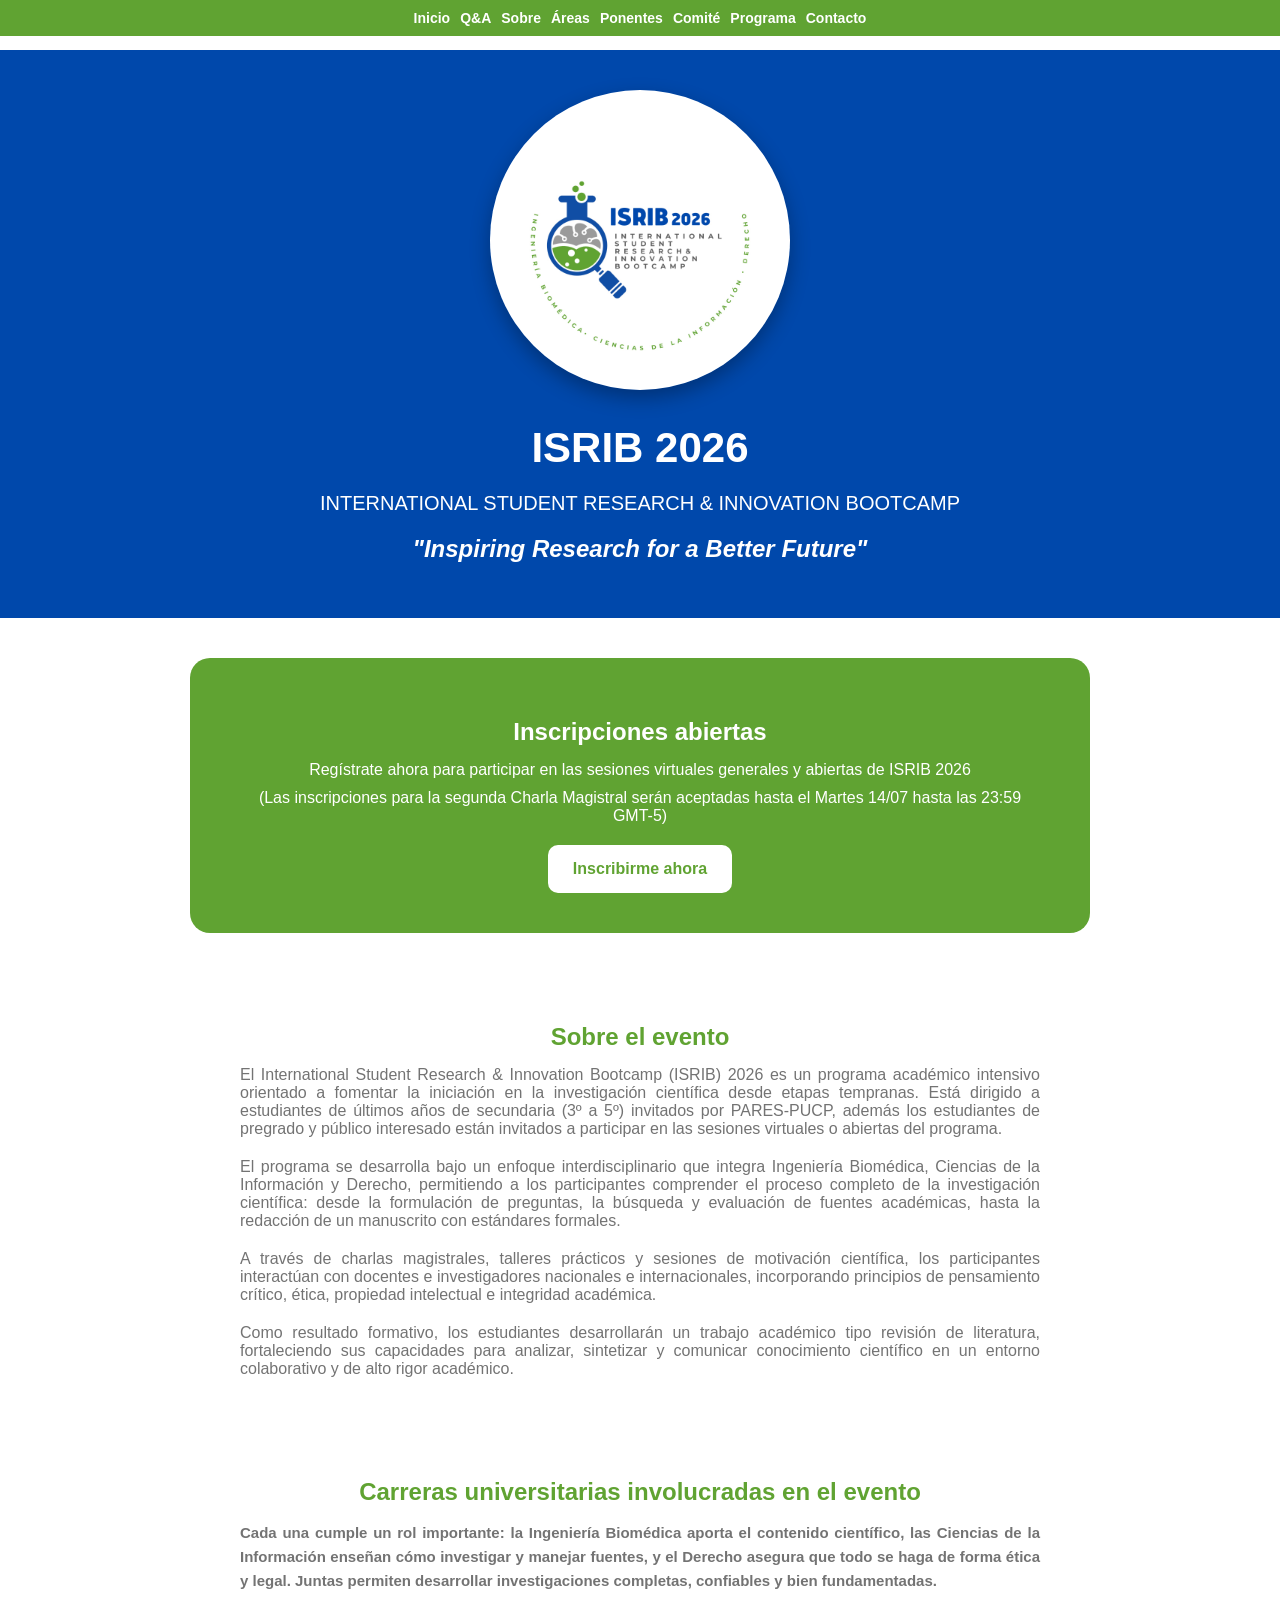
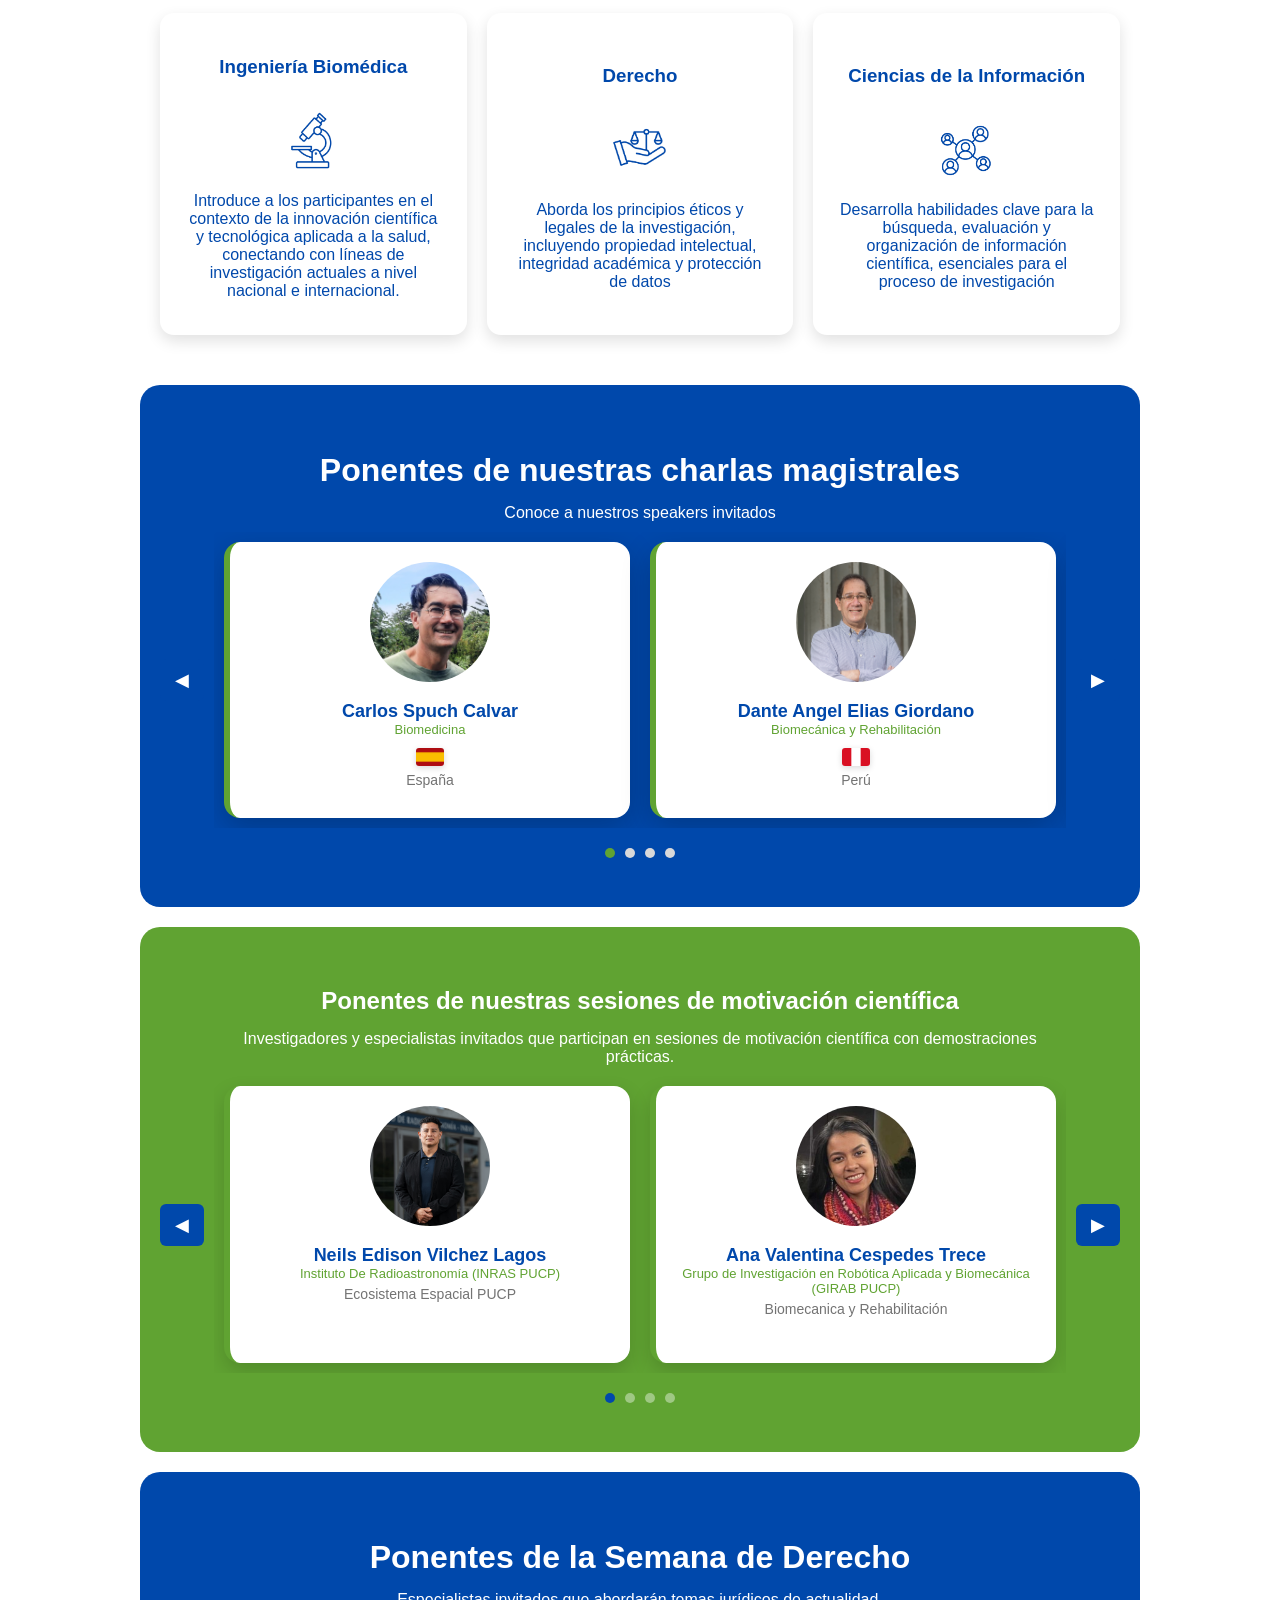
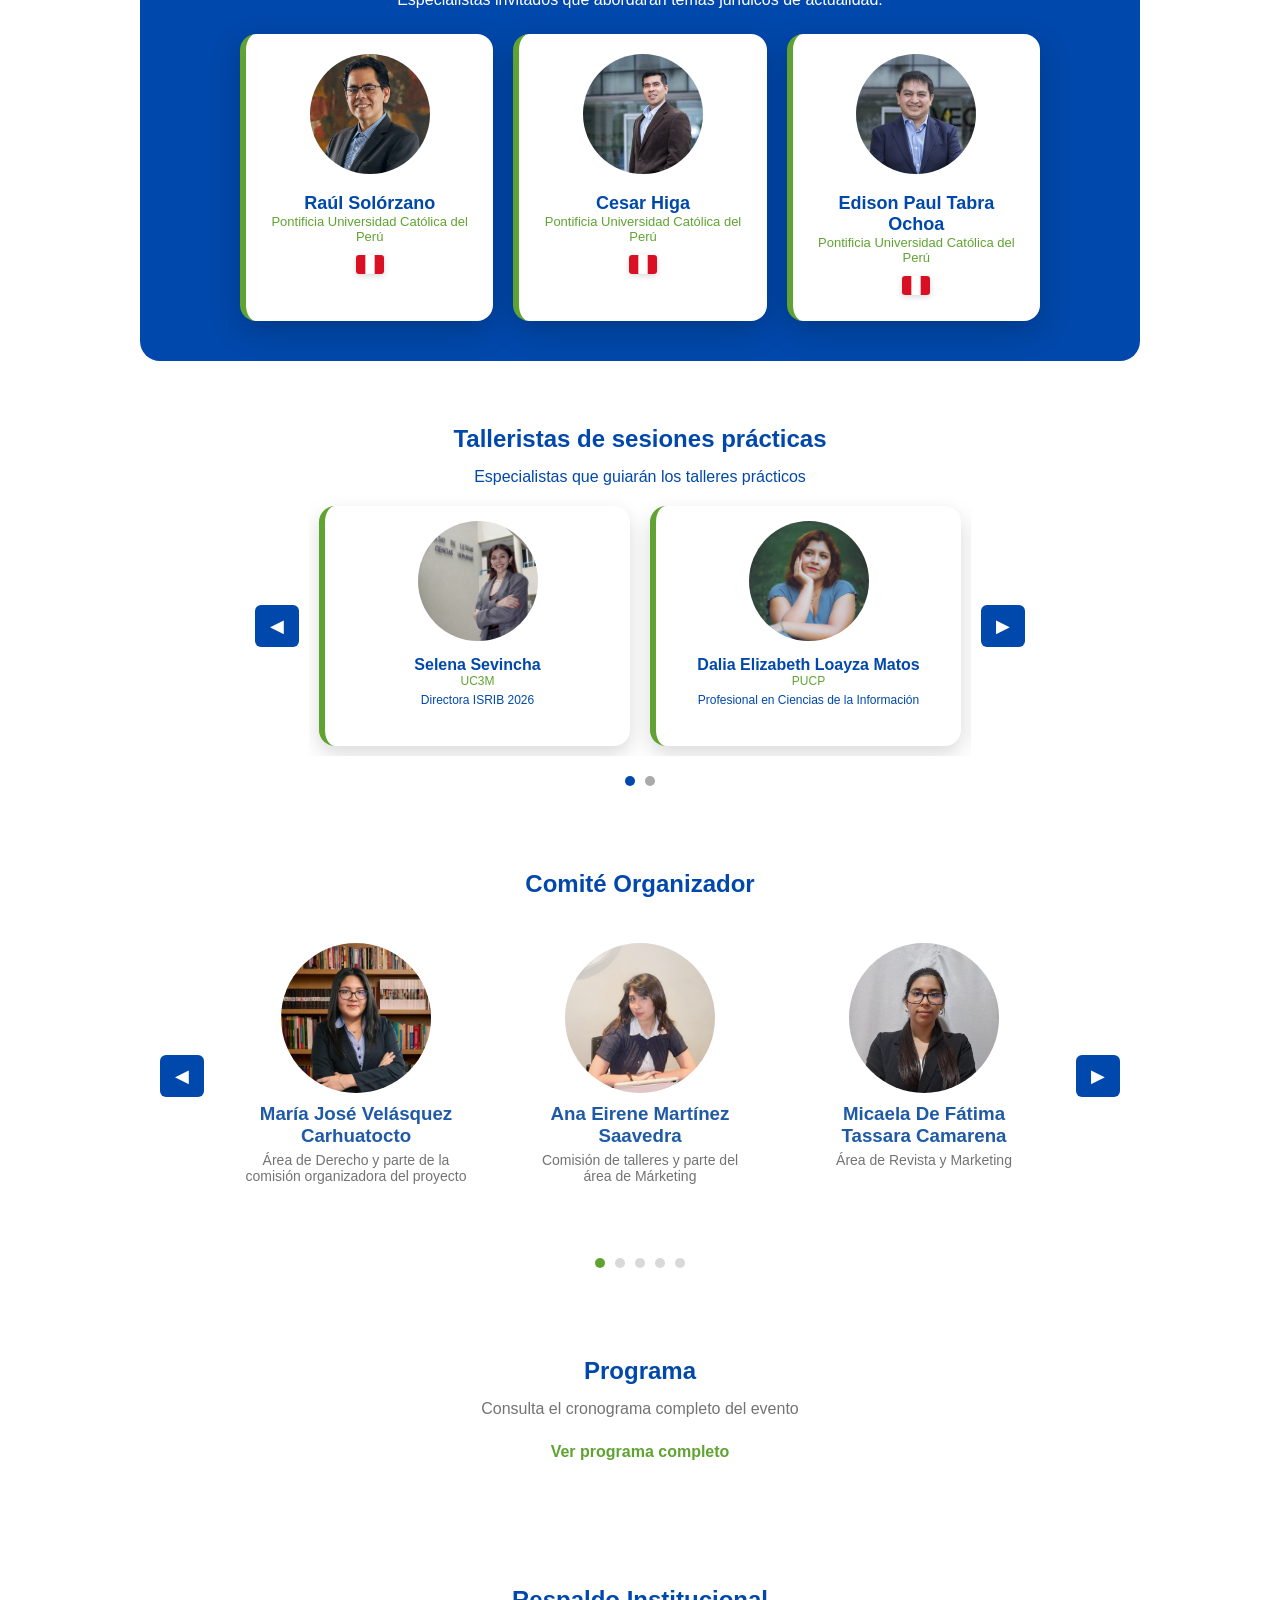
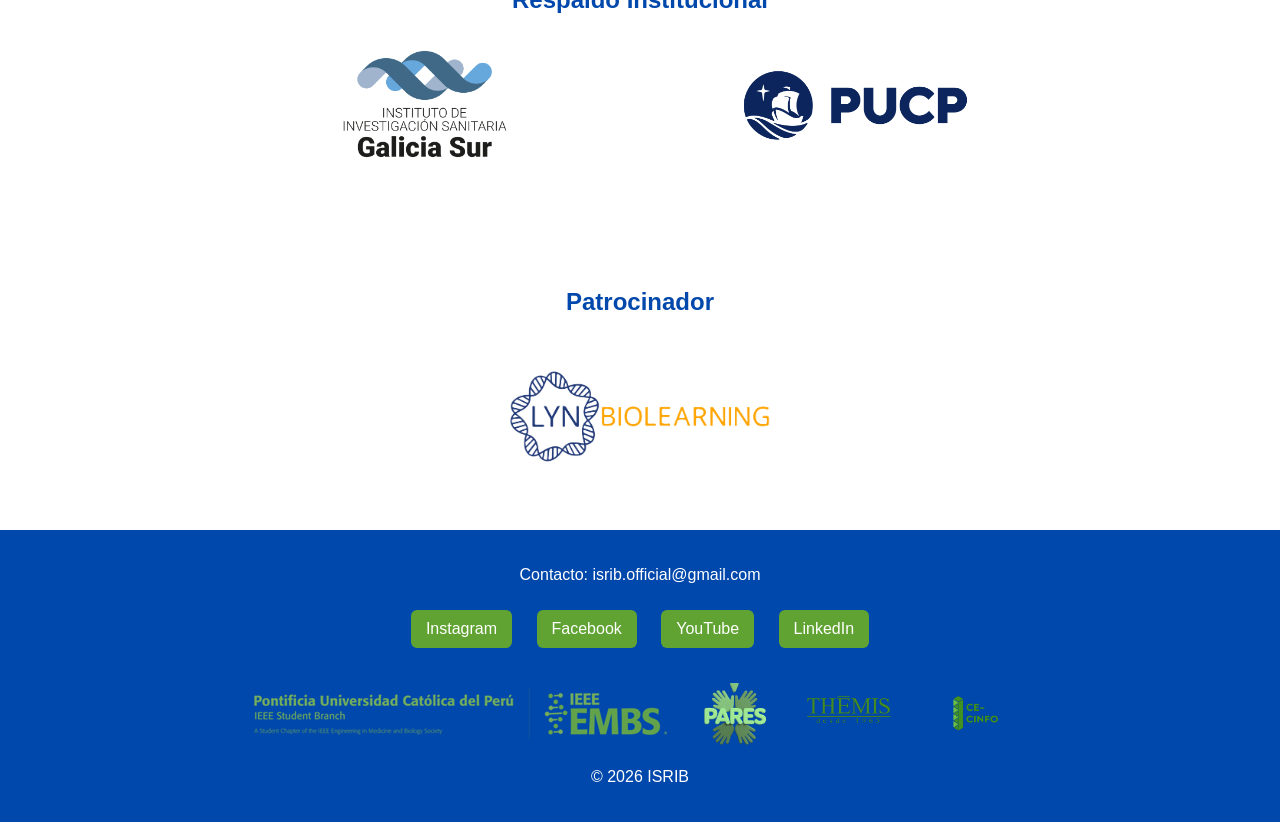
==== index.html @ f6bf50e4 "Update index.html" ====
<!DOCTYPE html>
<html lang="es">

  
<head>
<meta charset="UTF-8">
<meta name="viewport" content="width=device-width, initial-scale=1.0">

<title>ISRIB 2026</title>

<style>
:root{
  --azul: #0048ab; 
  --verde: #60a332; 
  --gris-oscuro: #737373; 
  --gris-claro: #d9d9d9; 
} 

/* ===== SCROLL SUAVE ===== */
html{
scroll-behavior:smooth;
}
  
*{
  box-sizing: border-box;
}
  
/* ===== BODY ===== */
body{ 
  font-family: Montserrat, sans-serif; 
  margin:0; 
  background:white; 
  color:var(--gris-oscuro);
  padding-top:50px; /* espacio para menú fijo */
}
  
/* ===== NAVBAR ===== */ 
.navbar{
  position:fixed;
  top:0;
  width:100%;
  background:var(--verde);
  padding:10px; display:flex;
  justify-content:center;
  flex-wrap:wrap; /* 🔥 CLAVE */
  gap:10px; z-index:1000; } 
  
.navbar a{
  color:white;
  text-decoration:none;
  font-weight:bold;
  font-size:14px; /* 🔥 más pequeño en móvil */ }

.navbar a:hover{
  text-decoration:underline;
}


/* ===== HEADER ===== */
header{
  background:var(--azul);
  color:white;
  text-align:center;
  padding:40px 20px;
}

.logo{
  width:300px;
  max-width:80%;
  border-radius:50%;
  object-fit:cover;       
  box-shadow:0 8px 20px rgba(0,0,0,0.3);
  margin-bottom:20px;
}

/* ===== LOGOS FOOTER ===== */

.logos-footer{
  display:flex;
  justify-content:center;
  align-items:center; /* 🔥 misma altura visual */
  gap:25px;
  flex-wrap:wrap;

  margin:20px auto;
}

.logos-footer a{
  display:flex;
  align-items:center;
  justify-content:center;

  height:70px; /* 🔥 altura igual para todos */
}

.logos-footer img{
  max-height:70px; /* 🔥 TODOS misma altura */
  width:auto;

  object-fit:contain;

  transition:0.3s ease;
}

.logos-footer img:hover{
  transform:scale(1.08);
  filter:brightness(1.05);
}

header h1{
  font-size:42px;
  margin:10px 0;
}

header p{
  font-size:20px;
}

header h2{
  color: white;
  font-style: italic;
}

/* ===== SECCIONES ===== */
section{
  max-width:1000px;
  margin:auto;
  padding:30px 20px;
  scroll-margin-top: 80px;
}

section p{
  max-width: 800px;
  margin: 0 auto 10px auto;
}

h2{
  text-align:center;
  color:var(--azul);
  margin-bottom:15px;
}
  
#sobre p{
  margin-bottom: 20px;
  text-align: justify;
}

#areas p,
#ponentes p,
#conversatorio p,
#talleristas p,
#inscripcion p{
  text-align: center;
}
  
#sobre h2,
#areas h2{
  color: var(--verde);
}

img{
  max-width: 100%;
  height: auto;
}

/* ===== CARDS ===== */
.card{
  flex:1;
  background:white;
  padding:25px;
  border-radius:14px;
  box-shadow:0 6px 15px rgba(0,0,0,0.12);
  display: flex;
  flex-direction: column;
  justify-content: center;
  align-items: center;
  text-align: center;
  transition:0.3s ease;
}

.card:hover{
  transform:translateY(-5px);
}

.icono-carrera{
  width:70px;
  height:70px;

  object-fit:contain;

  margin:10px 0 15px;

  transition:0.3s ease;
}

.card:hover .icono-carrera{
  transform:scale(1.08);
}
  
#areas .card h3{
  color: var(--azul);
}

#areas .card p{
  color: var(--azul);
}

/* =============== MIEMBROS ============================= */
.miembro{
  background:white;

  border-radius:18px;
  padding:20px;

  text-align:center;

  transition: all 0.3s ease;

  position:relative;
  overflow:hidden;

  min-width:0;
  height:100%;

  display:flex;
  flex-direction:column;
  align-items:center;
}

.miembro:hover{
  transform: translateY(-10px);
}

.miembro img{
  width:150px;
  height:150px;
  border-radius:50%; /* 🔥 CLAVE */
  object-fit:cover;  /* 🔥 evita deformación */
}

.miembro h3{
  margin:10px 0 5px;
  color:#1F5AA6;
  text-align:center
}

.miembro span{
  font-size:14px;
  color:var(--gris-oscuro);
  display:block;
  margin-bottom:10px;
}

.miembro:hover img,
.miembro:hover h3,
.miembro:hover span{
  opacity: 0;
}
  
/* ============== Mensaje ========================= */    
.mensaje{
  position: absolute; 
  top: 0; 
  left: 0; 
  width: 100%; 
  height: 100%; 
  background: var(--azul); 
  color: white; 
  font-size: 13.5px; 
  opacity: 0; 
  transition: all 0.4s ease; 
  border-radius: 17px; 
  overflow-y: auto; 
  line-height: 1.6; 
  text-align: left;

  /* 🔥 FIX REAL */
  overflow-wrap: break-word;
  word-break: normal;

  white-space: normal; 
  max-height: 100%; 
  scrollbar-width: thin;

  padding: 18px 18px 35px;

  box-sizing: border-box;
}

/* aparece al pasar el mouse */
.miembro:hover .mensaje{
  opacity: 1;
}

/* ===== TABLA ===== */
table{
  width:100%;
  border-collapse:collapse;
  margin-top:20px;
}

table, th, td{
  border:1px solid #ddd;
}

th{
  background:#1F5AA6;
  color:white;
  padding:10px;
}

td{
  padding:10px;
  text-align:center;
}

/* ===== FOOTER ===== */
footer{
  width: 100%;
  margin: 0;
  padding: 20px 20px;

  background: var(--azul);
  color: white;
  text-align: center;

  box-sizing: border-box;
}

.social a{
  display:inline-block;
  margin:10px;
  padding:10px 15px;
  background:var(--verde);
  color:white;
  border-radius:6px;
  text-decoration:none;
}

.social a:hover{
  background:var(--verde);
}
  
/* ===== CARRUSEL PRO ===== */
.carousel{
  display:flex;
  align-items:center;
  justify-content:center;
  gap:10px;
  max-width: 100%;
  overflow: hidden;
}

.carousel button{
  background:var(--azul);
  color:white;
  border:none;
  padding:10px 15px;
  cursor:pointer;
  font-size:18px;
  border-radius:6px;
  flex-shrink: 0;
}

.carousel-wrapper{
  overflow:hidden;
  width:100%; /*  MÁS GRANDE */
  max-width:1100px;
}

.carousel-track{
  display:flex;
  transition:transform 0.5s ease-in-out;
}
  
/* carrusel general */
.carousel-track .grupo{
  display: grid;
  min-width: 100%;
  width: 100%;
  flex-shrink: 0;
  box-sizing: border-box;
  padding: 10px; 
}
  
/* ===== INDICADORES ===== */
.indicadores{
  text-align:center;
  margin-top:15px;
}

.dot{
  display:inline-block;
  width:10px;
  height:10px;
  margin:5px;
  background:var(--gris-claro);
  border-radius:50%;
  cursor:pointer;
}

.dot.active{
  background:var(--verde);
}
/* ===== PONENTES PRO ===== */

.ponente{
  display:flex;
  flex-direction:column;
  gap:15px;

  width:100%;
  height:100%;

  align-items:center;

  background:white;
  padding:20px;

  border-radius:16px;
  border-left:6px solid var(--verde);

  box-shadow:0 8px 20px rgba(0,0,0,0.15);

  transition:0.3s ease;
}

.nombre-toggle{
  cursor:pointer;
}
  
.ponente .info h3{
  margin:0;

  color:var(--azul);

  font-size:18px;
  text-align:center;
}

.ponente .uni{
  color: var(--verde); /* universidad */
  text-align:  center;
}
 
#ponentes{
  background: var(--azul);
  border-radius:20px;
  margin-top:20px;
  padding:40px 20px; /* 👈 agrega esto */
}

#ponentes h2{
color:white;
font-size:32px;
}

#ponentes .ponente{
border-left:6px solid var(--verde);
box-shadow:0 10px 30px rgba(0,0,0,0.2);
}
  
/* ===== DESCRIPCIÓN OCULTA PONENTES ===== */

.ponente{
  position:relative;
  overflow:visible;
}

.ponente .descripcion-hover{
  position:absolute;
  inset:0;

  background:var(--azul);
  color:white;

  padding:30px 20px;

  opacity:0;
  transition:0.3s ease;

  overflow-y:auto;

  border-radius:16px;

  text-align:justify;
  line-height:1.6;
  font-size:13px;

  pointer-events:none;
  z-index:2;

  display:flex;
  align-items:flex-start;
  justify-content:flex-start;
  flex-direction:column;
}

.ponente.activo .descripcion-hover{
  opacity:1;
  pointer-events:auto;
}

.ponente.activo .foto-link,
.ponente.activo .info > span,
.ponente.activo .info > .tema{
  opacity:0;
  transition:0.3s ease;
}

.ponente.activo .nombre-toggle{
  color:transparent;
}

.foto-ponente{
  width:120px;
  height:120px;
  border-radius:50%;
  object-fit:cover;
  flex-shrink:0;
  cursor:pointer;
}  

.foto-link{
  position:relative;
  z-index:5;
  display:inline-block;
}

/* ===== EFECTO HOVER IMÁGENES ===== */

.foto-ponente,
.miembro img{
  transition: all 0.3s ease;
}

.foto-ponente:hover,
.miembro img:hover{
  transform: scale(1.06);
  filter: brightness(1.08);
  cursor: pointer;
}

/* ===== SUBRAYADO EN NOMBRES ===== */

.nombre-toggle{
  cursor:pointer;
  transition:0.3s ease;
}

.nombre-toggle:hover{
  text-decoration: underline;
}
  
.descripcion{
  font-size:13px;
  color:var(--gris-oscuro);
  margin-top:8px;
  line-height:1.4;
  text-align:center;
}

.uni{
  font-size:13px;
  color:var(--verde);
  display:block;
  margin-bottom:5px;
}

.tema{
  color:var(--gris-oscuro);
  text-align:center;
  font-size:14px;
  margin-top:6px auto;
}

.bandera-pais{
  width: 28px;
  height: auto;
  margin: 6px auto;
  display: block;

  border-radius: 3px;

  box-shadow: 0 2px 6px rgba(0,0,0,0.15);

  transition: 0.3s ease;
}

.bandera-pais:hover{
  transform: scale(1.08);
}
  
.info{
  display:flex;
  flex-direction:column;
  flex-grow:1; /* 🔥 clave */
}

.cards {
  display: flex;
  gap: 20px;
  align-items: stretch; /* 🔥 AGREGA ESTO */
}

.ponente .info{
  min-width:0;
  overflow:hidden;
}

.grupo.miembros {
  display: grid;
  grid-template-columns: repeat(3, 1fr);
  gap: 20px;
}

.grupo.ponentes {
  display: grid;
  grid-template-columns: repeat(2, 1fr);
  gap: 20px;
  align-items: stretch;
}
  
.contenedor-boton{
  display: flex;
  justify-content: center;
  margin-top: 20px;
}
  
#inscripcion{
  background: var(--verde);
  color: white;
  padding: 40px 20px;
  border-radius: 20px;
  margin: 40px auto;
  max-width: 900px;
}

#inscripcion h2{
  color: white;
}
.btn-inscripcion{
  background: white;
  color: var(--verde);
  padding: 15px 25px;
  font-size: 16px;
  font-weight: bold;
  border: none;
  border-radius: 10px;
  cursor: pointer;
  transition: all 0.3s ease;
}

.btn-inscripcion:hover{
  background: var(--azul);
  color: white;
  transform: scale(1.05);
}

.btn-inscripcion{
  animation: pulse 2s infinite;
}

html, body{
  overflow-x: hidden;
}
/* ===== NUEVAS SECCIONES ===== */
/* ===== COLORES CORRECTOS ===== */

/* 🟢 Conversatorio */
#conversatorio{
  background: var(--verde);
  border-radius:20px;
  margin-top:20px;
  padding:40px 20px;
}

#conversatorio h2{
  color:white;
}

#conversatorio .dot{
  background: rgba(255,255,255,0.4);
}

#conversatorio .dot.active{
  background: #0048ab; /* azul para contraste */
}

/* ⚪ Talleristas */
#talleristas{
  background: white;
  border-radius:20px;
  margin-top:20px;
  padding:25px 15px; /* 👈 más pequeño */
  max-width: 800px; /* 👈 MÁS ANGOSTO */
}

#talleristas .card.ponente{
  padding:15px;              /* menos espacio interno */
}

#talleristas .foto-ponente{
  width:120px;
  height:120px;              /* imagen más pequeña */
}

#talleristas .info h3{
  font-size:16px;            /* nombre más pequeño */
}

#talleristas .uni{
  font-size:12px;
}

#talleristas .tema{
  font-size:12px;
}

#talleristas .descripcion{
  font-size:12px;
}

  
#talleristas h2{
  color: var(--azul);
}

#talleristas p{
  color: var(--azul);
  text-align: center;
}

#talleristas .dot{
  background: #aaa;
}

#talleristas .dot.active{
  background: var(--azul);
}  

/* ===== SEMANA DE DERECHO ===== */

#derecho{
  background: var(--azul);
  border-radius:20px;
  margin-top:20px;
  padding:40px 20px;
}

#derecho h2{
  color:white;
  font-size:32px; /* mismo tamaño que charlas magistrales */
}

#derecho p{
  color:var(--azul);
  text-align:center;
}

#derecho .ponente{
  border-left:6px solid var(--verde);
  box-shadow:0 10px 30px rgba(0,0,0,0.2);
  max-width:350px;
  width:100%;
  margin:auto;
}

.derecho-grid{
  display:grid;
  grid-template-columns:repeat(3,1fr);
  gap:20px;
  margin-top:25px;
  align-items:stretch;
  max-width:800px;
  margin:25px auto 0 auto;
}
  
@media (max-width: 500px){

  #derecho{
    padding-left: 50px;
    padding-right: 50px;
  }
}
@media(max-width:900px){
  .derecho-grid{
    grid-template-columns:1fr;
  }

    #derecho{
    padding-left: 50px;
    padding-right: 50px;
  }
}

/* ===== UTILIDADES ===== */

.text-center{
  text-align:center;
}

.text-justify{
  text-align:justify;
}

.text-white{
  color:white;
}

.texto-areas{
  text-align:justify;
  font-size:15px;
  line-height:1.6;
  color:var(--gris-oscuro);

  max-width:800px;
  margin:0 auto 20px auto;
}
  
/* ===== RESPALDO INSTITUCIONAL ===== */
#respaldo{
    background:white;
    border-radius:20px;
    padding:40px 20px;
    margin-top:20px;
    text-align:center;
}

.respaldo-grid{
    display:flex;
    justify-content:center;
    align-items:flex-start;
    gap:80px;
    flex-wrap:wrap;
    margin-top:30px;
}

.respaldo-item{
    width:350px;
}

.respaldo-item img{
    max-width:250px;
    max-height:120px;
    width:auto;
    height:auto;
    transition:.3s;
}

.respaldo-item img:hover{
    transform:scale(1.05);
}

.respaldo-item h3{
    color:var(--azul);
    font-size:1rem;
    margin-top:15px;
    line-height:1.4;
}

/* ===== PATROCINADOR ===== */
#patrocinador{
    background:white;
    border-radius:20px;
    padding:40px 20px;
    margin-top:20px;
    text-align:center;
}

.patrocinador-item{
    max-width:500px;
    margin:30px auto 0 auto;
}

.patrocinador-item img{
    max-width:350px;
    max-height:140px;
    width:auto;
    height:auto;
    transition:.3s;
}

.patrocinador-item img:hover{
    transform:scale(1.05);
}

.patrocinador-item h3{
    color:var(--azul);
    margin-top:15px;
}

/* MÓVIL */

@media(max-width:900px){

  .respaldo-grid{
    grid-template-columns:1fr;
  }

}
    
/* TABLET */
@media (max-width: 900px){

  .grupo.miembros{
    grid-template-columns: repeat(2, 1fr);
  }

  .grupo.ponentes{
    grid-template-columns: 1fr;
    gap: 20px; /* 🔥 separación */
  }
}

  
/* CELULAR */
@media (max-width: 500px){

  .grupo.miembros{
    grid-template-columns: 1fr;
  }

  .grupo.ponentes{
    grid-template-columns: 1fr;
    gap: 25px; /* 🔥 más espacio */
  }

  .mensaje{
    font-size: 12px;
    padding: 12px;
  }

  .miembro{
    padding: 15px;
  }

  .cards{
    flex-direction: column;
  }

  .card{
    width: 100%;
  }

  .grupo.miembros{
    grid-template-columns: 1fr;
  }

  .grupo.ponentes{
    grid-template-columns: 1fr;
    gap: 25px;
  }

  .mensaje{
    font-size: 12px;
    padding: 12px;
  }

  .miembro{
    padding: 15px;
  }
   
}

@keyframes pulse{
  0%{ transform: scale(1); }
  50%{ transform: scale(1.05); }
  100%{ transform: scale(1); }
}
   
</style>

</head>

<body>

<!-- ===== MENÚ ===== -->
<nav class="navbar">
<a href="index.html#inicio">Inicio</a>
<a href="faq.html">Q&A</a>
<a href="index.html#sobre">Sobre</a>
<a href="index.html#areas">Áreas</a>
<a href="index.html#ponentes">Ponentes</a>
<a href="index.html#miembros">Comité</a>
<a href="programa.html">Programa</a>
<a href="index.html#contacto">Contacto</a>
</nav>


<!-- ===== HEADER ===== -->
<header id="inicio">
<img src="logo_isrib.jpeg" class="logo">

<h1>ISRIB 2026</h1>

<p>INTERNATIONAL STUDENT RESEARCH & INNOVATION BOOTCAMP</p>

<h2>"Inspiring Research for a Better Future"</h2>

</header>

<section id="inscripcion" style="text-align:center;">
  <h2>Inscripciones abiertas</h2>
  <p style="text-align:center;">Regístrate ahora para participar en las sesiones virtuales generales y abiertas de ISRIB 2026</p>
  <p style="text-align:center;">(Las inscripciones para la segunda Charla Magistral serán aceptadas hasta el Martes 14/07 hasta las 23:59 GMT-5)</p>
  <div class="contenedor-boton">
    <button class="btn-inscripcion" onclick="window.open('https://forms.gle/KsPbehx2RP3kyVgs6', '_blank')">
      Inscribirme ahora
    </button>
  </div>
</section>

<section id="sobre">
<h2>Sobre el evento</h2>
<p class="text-justify">
El International Student Research & Innovation Bootcamp (ISRIB) 2026 es un 
  programa académico intensivo orientado a fomentar la iniciación en la investigación científica 
  desde etapas tempranas. Está dirigido a estudiantes de últimos años de secundaria (3º a 5º) invitados por PARES-PUCP, además los estudiantes 
  de pregrado y público interesado están invitados a participar en las sesiones virtuales o abiertas del programa.
</p>
<p></p>
<p class="text-justify">
El programa se desarrolla bajo un enfoque interdisciplinario que integra 
  Ingeniería Biomédica, Ciencias de la Información y Derecho, permitiendo a 
  los participantes comprender el proceso completo de la investigación 
  científica: desde la formulación de preguntas, la búsqueda y evaluación 
  de fuentes académicas, hasta la redacción de un manuscrito con estándares 
  formales.
</p>
<p> </p>
<p class="text-justify">
A través de charlas magistrales, talleres prácticos y sesiones de motivación 
  científica, los participantes interactúan con docentes e investigadores 
  nacionales e internacionales, incorporando principios de pensamiento 
  crítico, ética, propiedad intelectual e integridad académica.
</p>
<p></p>
<p class="text-justify">
Como resultado formativo, los estudiantes desarrollarán un trabajo académico 
  tipo revisión de literatura, fortaleciendo sus capacidades para analizar, 
  sintetizar y comunicar conocimiento científico en un entorno colaborativo y
  de alto rigor académico.
</p>

</section>


<section id="areas">

<h2>Carreras universitarias involucradas en el evento</h2>
<h3 class="texto-areas">Cada una cumple un rol importante: la Ingeniería Biomédica aporta el contenido científico, las Ciencias de la Información enseñan 
cómo investigar y manejar fuentes, y el Derecho asegura que todo se haga de forma ética y legal. 
Juntas permiten desarrollar investigaciones completas, confiables y bien fundamentadas.</h3>
  
<div class="cards">

<div class="card">
<h3>Ingeniería Biomédica</h3>
<img src="IG ISRIB_20260525_123739_0000.png" class="icono-carrera">
<p>Introduce a los participantes en el contexto de la innovación científica y tecnológica 
  aplicada a la salud, conectando con líneas de investigación actuales a nivel nacional e 
  internacional.</p>
</div>

<div class="card">
<h3>Derecho</h3>
<img src="IG ISRIB_20260525_123739_0001.png" class="icono-carrera">
<p>Aborda los principios éticos y legales de la investigación, incluyendo propiedad 
  intelectual, integridad académica y protección de datos</p>
</div>

<div class="card">
<h3>Ciencias de la Información</h3>
<img src="IG ISRIB_20260525_123739_0002.png" class="icono-carrera">
<p>Desarrolla habilidades clave para la búsqueda, evaluación y organización de información 
  científica, esenciales para el proceso de investigación</p>
</div>

</div>
</section>

<!-- Ponentes charlas magistrales -->
<section id="ponentes">

<h2>Ponentes de nuestras charlas magistrales</h2>
<p class="text-center text-white">
Conoce a nuestros speakers invitados
</p>
<div class="carousel">

<button onclick="mover(-1, 'ponentes-track')">◀</button>

<div class="carousel-wrapper">

<div class="carousel-track" id="ponentes-track">

<!-- 🔽 GRUPO 1 -->
<div class="grupo ponentes">

<div class="card ponente">
  <a href="www.linkedin.com/in/carlos-spuch-41080422" target="_blank" class="foto-link">
  <img src="conversatorio/2024_Carlos - Carlos Spuch (1).jpg" class="foto-ponente" loading="lazy">
  </a>
  <div class="info">
    <h3 class="nombre-toggle">Carlos Spuch Calvar</h3>
    <span class="uni">Biomedicina</span>
    <img src="bandera/Bandera_de_España_(sin_escudo).svg.png" class="bandera-pais">
    <p class="tema">España</p>
    <div class="descripcion-hover">
      Investigador R4 e IP del Grupo de Neurociencia Traslacional en el IIS Galicia Sur, 
      además de profesor en la Universidad de Vigo. Doctor en Neurociencias, ha trabajado en centros 
      como el Karolinska Institute y el CSIC, centrándome en biomarcadores, nanotecnología e inteligencia 
      artificial aplicados a enfermedades neurodegenerativas y trastornos psiquiátricos. Cuento con 106 
      publicaciones, más de 4.700 citas, índice h de 37, 7 patentes y más de 300 contribuciones a congresos. 
      Ha liderado proyectos europeos y nacionales, participa en consorcios como CIBERSAM y la Red de Investigación en 
      Atención Primaria en Adicciones (RIAPAd) y ha coordinado la Red Gallega de Investigación en Demencias. Entre sus 
      reconocimientos destacan el Premio Alumni-UVIGO 2024 y el Premio de la Federación Alzheimer Galicia.
    </div>
  </div>
</div>

<div class="card ponente">
  <a href="https://www.linkedin.com/in/dante-elias/" target="_blank" class="foto-link">
    <img src="conversatorio/DANTE ELIAS 2021 - Dante Angel Elias Giordano.jpg" class="foto-ponente" loading="lazy">
  </a>
  <div class="info">
    <h3 class="nombre-toggle">Dante Angel Elias Giordano</h3>
    <span class="uni">Biomecánica y Rehabilitación</span>
    <img src="bandera/Flag_of_Peru.svg" class="bandera-pais">
    <p class="tema">Perú</p>
    <div class="descripcion-hover">
      Ingeniero Mecánico por la Pontificia Universidad Católica del Perú (PUCP) y Doctor 
      en Ciencias de la Ingeniería con mención en Diseño Mecánico Asistido por Computador 
      por la Pontificia Universidad Católica de Chile. Profesor Principal de la PUCP, docente 
      desde 1992 e investigador desde el año 2000. Director de la Maestría en Ingeniería Mecatrónica. 
      Coordinador del Grupo de Investigación en Robótica Aplicada y Biomecánica (GIRAB-PUCP), Jefe del 
      Laboratorio de Investigación en Biomecánica y Robótica Aplicada (LIBRA-PUCP) y Cofundador de LATBIONICs SAC. 
      Investigador principal y responsable de proyectos de investigación, desarrollo e innovación con financiamiento 
      nacional e internacional. Experiencia en biomecánica, robótica aplicada, mecatrónica, análisis de movimiento, 
      tecnologías para rehabilitación física, dispositivos médicos, tecnologías asistivas, automatización y control.
      Autor de publicaciones en revistas especializadas y congresos internacionales, revisor de artículos científicos y 
      organizador de eventos académicos nacionales e internacionales. Premio Nacional SINACYT a la Innovación 2014 y 
      Premio Especial “Inventos con Mayor Impacto Social” otorgado por NESST Perú en 2013. Reconocido en múltiples 
      oportunidades por su labor de investigación en la PUCP. Miembro IEEE e investigador comprometido con el desarrollo de 
      soluciones tecnológicas de impacto social, la formación de nuevos investigadores y la vinculación entre ingeniería, salud e innovación.
    </div>
  </div>
</div>
  
</div>

<!-- 🔽 GRUPO 2 -->
<div class="grupo ponentes">

<div class="card ponente">
  <a href="https://www.linkedin.com" target="_blank" class="foto-link">
  <img src="conversatorio/Foto_Antonio_Perianes - ANTONIO PERIANES RODRIGUEZ.jpg" class="foto-ponente" loading="lazy">
  </a>
  <div class="info">
    <h3 class="nombre-toggle">Antonio Perianes Rodriguez</h3>
    <span class="uni">Ciencias de la información / Biblioteconomia</span>
    <img src="bandera/Bandera_de_España_(sin_escudo).svg.png" class="bandera-pais">
    <p class="tema">España</p>
    <div class="descripcion-hover">
      Profesor Titular en el Departamento de Biblioteconomía y Documentación de la Universidad Carlos III de Madrid. 
      Doctor Europeo en Documentación. Especialista en la evaluación de actividades científicas y tecnológicas, y en 
      el diseño y desarrollo de herramientas analíticas.
      
      Mis principales líneas de investigación se centran en la comunicación académica, la cienciometría, la gestión 
      de la investigación y la política científica, con especial énfasis en la producción, el consumo y la difusión del 
      conocimiento formal. Coautor de más de 100 publicaciones, incluyendo artículos en revistas, ponencias en congresos, 
      libros y capítulos de libros.
      
      Mi actividad docente incluye la minería de datos, la visualización de información, la accesibilidad, la experiencia
      de usuario, la publicación digital y la escritura en entornos digitales.
      
      He sido investigador y profesor invitada en instituciones internacionales como la Universidad de Liubliana (Eslovenia), 
      la Universidad de Sussex (Inglaterra), la Universidad de Oporto (Portugal), la Universidad de Leiden (Países Bajos) y 
      la Universidad Estatal Paulista (Brasil). También he trabajado como analista de políticas en la Unidad de Apoyo al 
      Consejo Científico de la Agencia Ejecutiva del Consejo Europeo de Investigación (ERC) en Bruselas.
      Actualmente dirijo del Máster en Diseño de Experiencia de Usuario y Analítica Digital y lidero 
      el Laboratorio de Análisis y Visualización de Información Digital.
    </div>
  </div>
</div>

<div class="card ponente">
  <a href="https://pe.linkedin.com/in/lizardo-kendy-torres-ayala-3b7699301" target="_blank" class="foto-link">
  <img src="conversatorio/photo - LIZARDO KENDY TORRES AYALA.png" class="foto-ponente" loading="lazy">
  </a>
  <div class="info">
    <h3 class="nombre-toggle">Lizardo Kendy Torres Ayala</h3>
    <span class="uni">Ingeniería de Materiales y Biomateriales </span>
    <img src="bandera/Flag_of_Peru.svg" class="bandera-pais">
    <p class="tema">Perú</p>
    <div class="descripcion-hover">
      Ingeniero Biomédico y Magíster en Ciencia e Ingeniería de Materiales por la Pontificia Universidad Católica del Perú (PUCP). 
      Su trayectoria profesional se enfoca en el diseño, síntesis y caracterización de biomateriales, biotintas y nanocompuestos 
      funcionales para aplicaciones en ingeniería de tejidos, medicina regenerativa, bioimpresión 3D y bioelectrónica orgánica.

      Cuenta con experiencia especializada en reología de biomateriales, optimización mecánica de hidrogeles poliméricos y cultivo celular 
      en sistemas 2D y 3D. Ha participado en el desarrollo de plataformas biomiméticas, constructos bioimpresos y tecnologías avanzadas para 
      la interacción célula-material en aplicaciones biomédicas.

      Actualmente forma parte del Fab Lab de la Universidad ESAN, donde impulsa proyectos multidisciplinarios de manufactura avanzada, 
      fabricación digital e innovación tecnológica bajo un enfoque sostenible. Asimismo, participa como consultor en iniciativas de implementación 
      y adecuación de salas blancas para investigación y producción biomédica en el Perú. Paralelamente, ejerce la docencia en la 
      Pontificia Universidad Católica del Perú.

      Ha presentado sus investigaciones en congresos internacionales como el International Conference on Key Engineering Materials (ICKEM) y conferencias 
      de la IEEE Engineering in Medicine and Biology Society (IEEE EMBS). Es autor y coautor de publicaciones científicas indexadas de alcance internacional 
      y miembro de la Tissue Engineering and Regenerative Medicine International Society (TERMIS).

      Recientemente obtuvo una beca para continuar su formación doctoral en KAUST (King Abdullah University of Science and Technology), con el objetivo de 
      fortalecer la investigación colaborativa y promover la innovación tecnológica de alto impacto para el Perú y América Latina.

    </div>
  </div>
</div>
  
</div>
  
<!-- 🔽 GRUPO 3 -->
<div class="grupo ponentes">

<div class="card ponente">
  <a href="https://www.linkedin.com/in/ricardo-eito-brun/" target="_blank" class="foto-link">
  <img src="conversatorio/download - RICARDO EITO BRUN.jpg" class="foto-ponente" loading="lazy">
  </a>
  <div class="info">
    <h3 class="nombre-toggle">Ricardo Eito Brun</h3>
    <span class="uni">Ciencias de la información / Biblioteconomia</span>
    <img src="bandera/Bandera_de_España_(sin_escudo).svg.png" class="bandera-pais">
    <p class="tema">España</p>
    <div class="descripcion-hover">
      Doctor en Sistemas de Información y Documentación por la Universidad de Zaragoza.
      Doctor en Ciencia y Tecnología Informática por la Universidad Carlos III de Madrid y en
      Ciencias de la Computación por la Universidad de Alcalá de Henares. MSc en
      Ingeniería de Software por la Technische Universität Kaiserslautern.
      Desempeña su actividad profesional en el área de calidad y Sistemas de Información.
      Anteriormente formó parte del área de I+D de Meta4 Software (Madrid) y de Adecco
      Worldwide Information Technologies.
      Es profesor asociado en la Universidad Carlos III de Madrid desde 1999, donde imparte
      asignaturas relacionadas con la gestión documental, normas técnicas, lenguajes de
      marcado y organización del Conocimiento. 
    </div>
  </div>
</div>

<div class="card ponente">

  <a href="https://www.linkedin.com/in/edilberto-casado-767ab734/" target="_blank" class="foto-link">
  <img src="conversatorio/ECasado OK (1).png" class="foto-ponente" loading="lazy">
  </a>
  <div class="info">
    <h3 class="nombre-toggle">Armando Edilberto Casado Márquez</h3>
    <span class="uni">Moderador de la Inauguración</span>
    <img src="bandera/Flag_of_Peru.svg" class="bandera-pais">
    <p class="tema">Perú</p>
    <div class="descripcion-hover">
      Director de la carrera de Ciencias de la Información 
      en la Pontificia Universidad Católica del Perú (PUCP). Inició su trayectoria académica 
      graduándose como Ingeniero Químico por la Universidad Nacional de Ingeniería (UNI), 
      institución donde también completó estudios de especialización en Informática y 
      Ciencias de la Computación. Más adelante, reorientó su carrera hacia la gestión y la 
      tecnología al obtener un MBA por ESAN Graduate School of Business (Universidad ESAN), 
      especializándose en Gerencia Estratégica y Gestión del Conocimiento.
      Esta ruta profesional le ha permitido consolidar un perfil híbrido altamente valorado 
      en la actualidad, generando sinergias entre ciencias+ingenería y humanidades. Así, su 
      labor docente e investigadora se ha enfocado en el Estudio de Culturas Digitales, la 
      Inteligencia Artificial Aplicada, la Gestión de la Información y el Conocimiento, la 
      aplicación de Metodologías de Investigación, la Gestión de la Innovación y la Gestión de 
      Proyectos. Es el creador del Modelo Personal para la Investigación (MoPI), metodología para 
      el diseño de propuestas de investigación y de tesis, la cual fue galardonada con el Premio 
      2019 a la Innovación en la Docencia Universitaria PUCP. En esta edición del ISRIB 2026 
      participa como moderador del bloque de inauguración.
    </div>
  </div>

</div>  


</div>

<!-- 🔽 GRUPO 4 -->
<div class="grupo ponentes">

<div class="card ponente">
  <a href="https://www.linkedin.com/in/m%C3%B3nica-calder%C3%B3n-ba9047a/" target="_blank" class="foto-link">
  <img src="conversatorio/517156634_10163451428517803_6232804528258030193_n (1) - Monica Calderon Carranza.jpg" class="foto-ponente" loading="lazy">
  </a>
  <div class="info">
    <h3 class="nombre-toggle">Mónica Calderón Carranza</h3>
    <span class="uni">Ciencias de la información</span>
    <img src="bandera/Flag_of_Peru.svg" class="bandera-pais">
    <p class="tema">Perú</p>
    <div class="descripcion-hover">
      Mónica Calderón Carranza es doctoranda en Antropología, Magíster en Gestión de la Educación y Licenciada en Bibliotecología 
      y Ciencia de la Información por la Pontificia Universidad Católica del Perú (PUCP). Su trayectoria está marcada por un 
      firme compromiso con el fortalecimiento de la investigación, la gestión del conocimiento y la democratización del acceso 
      a la información.Combina la docencia universitaria en la Facultad de Letras y Ciencias Humanas de la PUCP con la Jefatura 
      de la Biblioteca de Ciencias Sociales y Teología de la misma institución. Su experiencia docente e investigativa abarca la 
      comunicación científica, el análisis de la producción académica y las competencias informacionales.
      Activa promotora del acceso abierto y la cultura libre, Mónica impulsa iniciativas estratégicas que conectan el conocimiento 
      académico con la sociedad. Como editora de Wikipedia y miembro clave de Wikimedia Perú y de la Semana del Acceso Abierto Perú, 
      diseña y lidera editatones universitarias. A través de estos espacios, no sólo visibiliza saberes y reduce brechas de representación, 
      sino que potencia el pensamiento crítico, la escritura académica y las habilidades investigativas de los estudiantes.
    </div>
  </div>
</div>

<div class="card ponente">

  <a href="https://www.linkedin.com/in/cchumbiauca/" target="_blank" class="foto-link">
  <img src="conversatorio/463341482_10235092032221105_5585518452776304884_n - César Chumbiauca.jpg" class="foto-ponente" loading="lazy">
  </a>
  <div class="info">
    <h3 class="nombre-toggle">César Antonio Chumbiauca Sánchez</h3>
    <span class="uni">Moderador segunda Charla Magistral</span>
    <img src="bandera/Flag_of_Peru.svg" class="bandera-pais">
    <p class="tema">Perú</p>
    <div class="descripcion-hover">
      Bibliotecólogo experto en bibliotecas universitarias y repositorios digitales.
      Director de la Revista Otlet para profesionales de la información. 
      Ha impartido cursos y talleres sobre bibliotecas digitales, repositorios y revistas.
      Es máster en Periodismo y Comunicación de la Ciencia, la Tecnología, el Medioambiente
      y la Salud por la Universidad Carlos III de Madrid, y licenciado en Bibliotecología y 
      Ciencias de la Información por la Universidad Nacional Mayor de San Marcos.
    </div>
  </div>
</div>  

</div>

  
</div> <!-- 👈 CIERRA carousel-track -->
</div> <!-- 👈 CIERRA wrapper -->


<button onclick="mover(1, 'ponentes-track')">▶</button>

</div> <!-- 👈 CIERRA carousel -->

<div class="indicadores" id="dots-ponentes-track"></div>

</section>

<!-- Ponentes conversatorios -->
<section id="conversatorio">

<h2>Ponentes de nuestras sesiones de motivación científica</h2>
<p style="text-align:center; color:white;">
Investigadores y especialistas invitados que participan en sesiones
de motivación científica con demostraciones prácticas.
</p>

<div class="carousel">

<button onclick="mover(-1, 'conversatorio-track')">◀</button>

<div class="carousel-wrapper">

<div class="carousel-track" id="conversatorio-track">

<!-- GRUPO 1 -->
<div class="grupo ponentes">

<div class="card ponente">
  <a href="https://www.linkedin.com" target="_blank" class="foto-link">
  <img src="ponentes/VRI-00545.jpg" class="foto-ponente" loading="lazy">
  </a>
  <div class="info">
    <h3 class="nombre-toggle">Neils Edison Vilchez Lagos</h3>
    <span class="uni">Instituto De Radioastronomía (INRAS PUCP)</span>
    <p class="tema">Ecosistema Espacial PUCP </p>
    <div class="descripcion-hover">
      Destacado ingeniero electrónico, docente e 
      investigador peruano especializado en ingeniería aeroespacial y tecnología satelital. 
      Su trayectoria académica se respalda empíricamente por la Pontificia Universidad Católica 
      del Perú (PUCP) y un Master of Science in Space Engineering por la Technische Universität 
      Berlin en Alemania.El eje central de su producción tecnológica se orienta al desarrollo de 
      misiones espaciales. Diseñó activamente el subsistema de carga útil del PUCP-SAT1, un pico-satélite 
      puesto exitosamente en órbita. Como investigador clave adscrito al Instituto de Radioastronomía (INRAS PUCP), 
      expandió su labor hacia la exploración planetaria internacional; representó al Perú en los talleres de la 
      Estación Internacional de Investigación Lunar en China, presentando una propuesta de experimento científico para 
      la futura misión espacial Chang'e-8. Actualmente, ejerce la docencia en el Departamento de Ingeniería de la PUCP, 
      impulsando proyectos de investigación, desarrollo e innovación (I+D+i).
    </div>
  </div>
</div>

<div class="card ponente">
  <a href="https://www.linkedin.com/in/ana-valentina-cespedes-trece-0181b6262/" target="_blank" class="foto-link">
  <img src="ponentes/Fotografía Ana Cespedes.jpg" class="foto-ponente" loading="lazy">
  </a>
  <div class="info">
    <h3 class="nombre-toggle">Ana Valentina Cespedes Trece</h3>
    <span class="uni">Grupo de Investigación en Robótica Aplicada y Biomecánica (GIRAB PUCP)</span>
    <p class="tema">Biomecanica y Rehabilitación</p>
    <div class="descripcion-hover">
      Destacada estudiante de Ingeniería Mecatrónica peruana e investigadora en formación. Su trayectoria académica 
      y científica se respalda empíricamente en proyectos tecnológicos desarrollados en la Pontificia Universidad Católica del Perú (PUCP), destacando 
      en las áreas de robótica, automatización y soporte técnico industrial.El eje central de su impacto en la innovación social e industrial quedó 
      registrado en la Feria de Proyectos de la PUCP, donde colideró el diseño de un innovador sistema robotizado de pastoreo para alpacas enfocado 
      en el CITE Textil Cusco, diseñado para resistir las duras condiciones del altiplano andino mediante robots móviles y cercado automatizado. 
      Adicionalmente, posee una sólida participación en el grupo de investigación GIRAB-PUCP, ha liderado iniciativas en la rama estudiantil IEEE-WIE 
      para empoderar a mujeres en ingeniería y actualmente se desempeña profesionalmente en el sector minero global como parte del equipo de soporte 
      técnico de ventas en la multinacional Metso.
    </div>
  </div>
</div>
  
</div>

<!-- GRUPO 2 -->
<div class="grupo ponentes">

<div class="card ponente">
  <a href="www.linkedin.com/in/abraham-isaí-zavaleta-romero-1a0929206" target="_blank" class="foto-link">
  <img src="ponentes/ARVO26_-6334 - ABRAHAM ZAVALETA ROMERO.jpg" class="foto-ponente" loading="lazy">
  </a>
  <div class="info">
    <h3 class="nombre-toggle">Abraham Isaí Zavaleta Romero</h3>
    <span class="uni">Instituto de Ciencias Ómicas y Biotecnología Aplicada (ICOBA PUCP)</span>
    <p class="tema">Desarrollo y caracterización de un modelo de córnea artificial</p>
    <div class="descripcion-hover">
      Abraham Zavaleta es bachiller en ingeniería biomédica por la PUCP-UPCH, con interés en la ingeregener
      de tejidos y la biotecnología como herramienta para generar un impacto positivo en la salud humana y su entorno. 
      Dentro de su trayectoria en investigación y desarrollo, destaca la biofabricación de un modelo de córnea artificial 
      en ICOBA-PUCP (2024-2026), proyecto acreedor de la beca de viaje DCERF ARVO 2026 y el segundo lugar en OftalmoCiencia 
      Innova 2025 INO-PUCP. Asimismo, ha trabajado en equipo en el desarrollo de un test rápido para dengue utilizando 
      microfluídica, obteniendo el primer puesto en la Makerthon EMBS-PUCP (2024); también ha diseñado filtros absorbentes 
      a partir de residuos agroindustriales para la contención de derrames de petróleo (2022). 
      Su meta a largo plazo es liderar proyectos de investigación y desarrollo en ingeniería de tejidos en el Perú y Latinoamérica. 
    </div>
  </div>
</div>  
  
<div class="card ponente">
  <a href="www.linkedin.com/in/lucero-camila-munive-huaranga-84a6bb318" target="_blank" class="foto-link">
  <img src="ponentes/FotoLucero - LUCERO CAMILA MUNIVE HUARANGA.jpeg" class="foto-ponente" loading="lazy">
  </a>
  <div class="info">
    <h3 class="nombre-toggle">Lucero Camila Munive Huaranga</h3>
    <span class="uni">Laboratorio de Investigación en Biomecánica y Robótica Aplicada (LIBRA PUCP)</span>
    <p class="tema">Guante modular para la cuantificación de bradicinesia y temblor en la enfermedad de Parkinson</p>
    <div class="descripcion-hover">
      Estudiante de Ingeniería Biomédica de la PUCP-UPCH, con experiencia en ingeniería clínica, innovación biomédica
      y desarrollo de dispositivos médicos orientados a resolver necesidades reales en salud. Ha realizado prácticas 
      en entornos hospitalarios, brindando soporte técnico-clínico a equipos biomédicos en áreas críticas,
      centro quirúrgico y hospitalización. Asimismo, ha participado en proyectos de investigación y prototipado relacionados 
      con análisis biomecánico, sensores, impresión 3D y monitoreo de condiciones clínicas como Parkinson y pie diabético. 
      Fue ponente en LACAR 2025 con un proyecto de cuantificación de bradicinesia y temblor, y ha obtenido reconocimientos en innovación 
      y emprendimiento. Su interés se centra en seguir aprendiendo y aportando desde la ingeniería biomédica al desarrollo de soluciones útiles, 
      seguras y cercanas a las necesidades reales de los pacientes y profesionales de la salud.
    </div>
  </div>
</div>
  
</div>

<!-- GRUPO 1 -->
<div class="grupo ponentes">

<div class="card ponente">
  <a href="https://www.linkedin.com/in/eric-remzul-moscoso-mu%C3%B1iz-270071409/" target="_blank" class="foto-link">
  <img src="ponentes/foto - ERIC REMZUL MOSCOSO MUÑIZ.jpg" class="foto-ponente" loading="lazy">
  </a>
  <div class="info">
    <h3 class="nombre-toggle">Eric Remzul Moscoso Muñiz</h3>
    <span class="uni">Facultad de Ingeniería Mecatrónica</span>
    <p class="tema">Desarrollo de un exoesqueleto para el soporte de las extremidades inferiores (por precisar)</p>
    <div class="descripcion-hover">
      Estudiante de último año de Ingeniería Mecatrónica, con especial interés en la biomecatrónica y el desarrollo
      de exoesqueletos orientados a la rehabilitación, asistencia motriz y mejora de la calidad de vida de las 
      personas. Motivado por aplicar la tecnología en proyectos con impacto social, especialmente en soluciones 
      que promuevan la autonomía, inclusión y bienestar de quienes enfrentan limitaciones físicas.
    </div>
  </div>
</div>  

<div class="card ponente">
  <a href="whttps://www.linkedin.com/in/bruno-jugo-123849267/" target="_blank" class="foto-link">
  <img src="ponentes/DSC_2089 - Bruno Jugo.JPG" class="foto-ponente" loading="lazy">
  </a>
  <div class="info">
    <h3 class="nombre-toggle">Bruno Leonardo Jugo Pinto</h3>
    <span class="uni">Facultad de Ingeniería Mecatrónica</span>
    <p class="tema">Petrolito: Robot</p>
    <div class="descripcion-hover">
      Estudiante de Ingeniería Mecatrónica en la PUCP, con interés en aprendizaje por refuerzo (Reinforcement Learning), 
      manipuladores robóticos industriales y de investigación, computación en la nube (Cloud Computing) e inteligencia 
      artificial aplicada a la automatización. Se desempeña como docente de formación continua en Fabricum PUCP en cursos 
      de robótica y como tallerista de manufactura aditiva. Participa activamente en proyectos de innovación e investigación 
      tecnológica, promoviendo la integración de robótica, IA y tecnologías de nube para el desarrollo de soluciones de impacto 
      académico, cultural e industrial.
    </div>
  </div>
</div>

</div>

<!-- GRUPO 1 -->
<div class="grupo ponentes">

<div class="card ponente">
  <a href="https://www.linkedin.com/in/aniela-joaquina-ubill%C3%BAs-pe%C3%B1a-66b4a12aa/" target="_blank" class="foto-link">
  <img src="ponentes/perfil - Aniela Joaquina Ubillús Peña.jpeg" class="foto-ponente" loading="lazy">
  </a>
  <div class="info">
    <h3 class="nombre-toggle">Aniela Joaquina Ubillús Peña</h3>
    <span class="uni">Facultad de Ingeniería Mecatrónica</span>
    <p class="tema">(por precisar)</p>
    <div class="descripcion-hover">
      Estudiante de octavo semestre de Ingeniería Mecatrónica en la Pontificia Universidad Católica del Perú (PUCP), con un profundo 
      interés en la robótica y la Inteligencia Artificial. Su formación académica ha sido enriquecida a nivel internacional mediante un 
      intercambio en la Universidad de Turku (Finlandia), con enfoque en navegación autónoma y IoT. Recientemente, destaca por el primer
      puesto en el Logistics Picking Track de la conferencia ICRA 2026 en Viena, como parte del equipo NONHUMAN. Cuenta con experiencia 
      en roles de liderazgo y desarrollo tecnológico dentro del Grupo de Robótica Inteligente de la PUCP, donde destaca su apoyo en el 
      proyecto del robot bimanual cafetero. Actualmente, se desempeña como pasante en el Grupo de Innovación Tecnológica de la PUCP. 
      A la par, es voluntaria como Directora de Innovación, Investigación y Emprendimiento en ASIME PUCP.
    </div>
  </div>
</div>  

<div class="card ponente">
  <a href="www.linkedin.com" target="_blank" class="foto-link">
  <img src="miembros/sinImagen.jpg" class="foto-ponente" loading="lazy">
  </a>
  <div class="info">
    <!--<h3 class="nombre-toggle">Abraham Isaí Zavaleta Romero</h3>-->
    <span class="uni">Más novedades próximamente...</span>
    <!--<p class="tema">Desarrollo y caracterización de un modelo de córnea artificial</p>-->
    <div class="descripcion-hover">
      etc
    </div>
  </div>
</div>

</div>
  
</div>
</div>

<button onclick="mover(1, 'conversatorio-track')">▶</button>

</div>

<div class="indicadores" id="dots-conversatorio-track"></div>

</section>

<!-- Semana de Derecho -->
<section id="derecho">

<h2>Ponentes de la Semana de Derecho</h2>

<p style="text-align:center; color:white;">
Especialistas invitados que abordarán temas jurídicos de actualidad.
</p>

<div class="derecho-grid">

  <!-- PONENTE 1 -->
  <div class="card ponente">
    <a href="https://www.linkedin.com/in/ra%C3%BAl-roy-sol%C3%B3rzano-sol%C3%B3rzano-b12128208/" target="_blank" class="foto-link">
      <img src="Sderecho/Raul Solorzano.jpg" class="foto-ponente" loading="lazy">
    </a>
    <div class="info">
      <h3 class="nombre-toggle">Raúl Solórzano</h3>
      <span class="uni">
        Pontificia Universidad Católica del Perú 
      </span>
      <img src="bandera/Flag_of_Peru.svg" class="bandera-pais">
      <div class="descripcion-hover">
        abogado y Docente Ordinario a Tiempo Completo en el Departamento Académico de Derecho de la PUCP. 
        Cuenta con una Maestría en Derecho de la Propiedad Intelectual y de la Competencia por la misma 
        universidad donde también fue Director de Estudios.
        Actualmente, lidera la gestión interna como Jefe de la Oficina Académica de Aseguramiento de la 
        Calidad de la Facultad de Derecho. En paralelo, ejerce el cargo de Coordinador del Programa de 
        Segunda Especialidad en Derecho de Protección al Consumidor y es miembro activo de comités directivos 
        de posgrado. 
        Como investigador, especializa su labor docente en derecho mercantil, propiedad intelectual y derechos de 
        autor, analizando los desafíos legales frente a las nuevas tecnologías.

      </div>
    </div>
  </div>

  <!-- PONENTE 2 -->
  <div class="card ponente">
    <a href="https://www.linkedin.com/in/c%C3%A9sar-higa-47959b55/" target="_blank" class="foto-link">
      <img src="Sderecho/Cesar HIga - Fotografía.jpg" class="foto-ponente" loading="lazy">
    </a>
    <div class="info">
      <h3 class="nombre-toggle">Cesar Higa</h3>
      <span class="uni">
        Pontificia Universidad Católica del Perú 
      </span>
      <img src="bandera/Flag_of_Peru.svg" class="bandera-pais">
      <div class="descripcion-hover">
        Abogado peruano y Docente Ordinario Auxiliar a Tiempo Parcial en el Departamento Académico 
        de Derecho de la PUCP. Se graduó como abogado en la misma casa de estudios y cuenta con una 
        Magíster en Derecho con mención en Derecho Constitucional por la PUCP, además de un Máster en 
        Teoría de la Argumentación por la Universidad de Alicante
        Su labor académica, de investigación y consultoría privada se especializa en razonamiento 
        probatorio, argumentación jurídica, derecho administrativo económico y derecho de la competencia. 
        Adicionalmente, ejerce la docencia en la Academia de la Magistratura (AMAG) y es socio cofundador 
        de la firma de consultoría jurídica Evidence Lab. 

      </div>
    </div>
  </div>

  <!-- PONENTE 3 -->
  <div class="card ponente">

    <a href="https://www.linkedin.com/in/edisontabra/" target="_blank" class="foto-link">
      <img src="Sderecho/Foto.Edison Tabra Ochoa - Edison Paul Tabra Ochoa.jpg" class="foto-ponente" loading="lazy">
    </a>
    <div class="info">
      <h3 class="nombre-toggle">Edison Paul Tabra Ochoa</h3>
      <span class="uni">
        Pontificia Universidad Católica del Perú 
      </span>
      <img src="bandera/Flag_of_Peru.svg" class="bandera-pais">
      <div class="descripcion-hover">
        Doctor Internacional y Master en Gobierno y Cultura de las Organizaciones por la Universidad de Navarra(España); 
        Magister en Derecho de la Empresa por la Pontificia Universidad Católica del Perú (PUCP); Abogado y Árbitro.

        Es profesor universitario, arbitro y consultor en materias relacionadas a empresa y al Derecho Comercial y corporativo. 
        Tiene publicaciones en Inglaterra, España, Suiza, Perú, y Ecuador. Dentro de ellas destacan sus libros “Solidaridad y 
        Gobierno Corporativo: una mirada a los organismos internacionales” (JM Bosch, 2015), “Ética y Solidaridad: Perspectivas 
        históricas y normativas (Globethics, 2017) y “Responsabilidad social y gobierno corporativo en la empresa solidaria” 
        (USIL, 2017). Past presidente de la Comisión Regional de INDECOPI-Junín encargada de resolver controversias sobre 
        Eliminación de Barreras Burocráticas, Competencia Desleal en materia publicitaria y Protección de los Derechos del Consumidor. 
        Fue integrante del Grupo Revisor de la Ley General de Sociedades de 1998. 

        Ha ejercido labor investigadora y docente en prestigiosos centros académicos como el Instituto Empresa y Humanismo (España), 
        el National University of Singapore (NUS), el Institute Catholique de Rennes (Francia), la Universidad de Valencia (España), 
        la Pontificia Universidad Católica del Ecuador (PUCE), la Universidad Da Vinci (Guatemala), la Universidad de Piura (Perú), 
        la Universidad San Ignacio de Loyola (Perú) y la Universidad Continental (Perú). En la actualidad es profesor de la Facultad 
        de Derecho y en el Programa de Maestría en Derecho de la Empresa en la Pontificia Universidad Católica del Perú (PUCP). 
        También en los Programas de Doctorado en Derecho en las Universidades San Ignacio de Loyola (USIL) y San Martín de Porres (USMP).
      </div>
    </div>

  </div>

</div>

</section>
  
<!-- Talleristas -->
<section id="talleristas">

<h2>Talleristas de sesiones prácticas</h2>
<p>
Especialistas que guiarán los talleres prácticos
</p>

<div class="carousel">

<button onclick="mover(-1, 'talleristas-track')">◀</button>

<div class="carousel-wrapper">

<div class="carousel-track" id="talleristas-track">

<!-- GRUPO 1 -->
<div class="grupo ponentes">

<div class="card ponente">
  <img src="miembros/selena_sevincha.jpeg" class="foto-ponente" loading="lazy">
  <div class="info">
    <h3 class="nombre-toggle">Selena Sevincha</h3>
    <span class="uni">UC3M</span>
    <p class="tema">Directora ISRIB 2026</p>
    <div class="descripcion-hover">
       Arquitecta de estrategia digital y gestión de la información que 
    redefine el liderazgo global mediante sus proyectos ALUMBRA e 
    Informar para cuidar. Con formación de élite en la PUCP y la UC3M, su 
    perfil trasciende la técnica para internacionalizar el conocimiento 
    bajo una premisa poderosa, la información estratégica sirve para 
    proteger y potenciar. A través de mentorías integrales de alto impacto,
    transforma datos en activos de cuidado y guía, consolidándose como un 
    referente que alumbra trayectorias y escala soluciones humanas hacia 
    entornos competitivos internacionales.
    </div>
  </div>
</div>

<div class="card ponente">
  <img src="talleristas/1000388394.jpg" class="foto-ponente" loading="lazy">
  <div class="info">
    <h3 class="nombre-toggle">Dalia Elizabeth Loayza Matos</h3>
    <span class="uni">PUCP</span>
    <p class="tema">Profesional en Ciencias de la Información</p>
    <div class="descripcion-hover">
      Profesional en Ciencias de la Información, con experiencia en gestión 
      de información, bibliotecas y proyectos culturales. Me especializo en 
      el diseño de servicios y contenidos que promueven el acceso al conocimiento, 
      fortalecen las competencias digitales y fomentan el aprendizaje. 
      Comprometida con la promoción de la equidad de género, la memoria colectiva 
      y el desarrollo cultural desde una perspectiva crítica e inclusiva.
    </div>
  </div>
</div>

</div>

<!-- GRUPO 2 -->
<div class="grupo ponentes">

<div class="card ponente">
  <img src="miembros/sinImagen.jpg" class="foto-ponente" loading="lazy">
  <div class="info">
    <h3 class="nombre-toggle">Mónica Arakaki </h3>
    <span class="uni">PUCP</span>
    <p class="tema">Docente e Investigadora del Departamento de Humanidades (PUCP)</p>
    <div class="descripcion-hover">
      Mónica Arakaki es docente e investigadora. Tiene una maestría en 
      Ingeniería de Sistemas (Universidad de Lima) y una maestría en 
      Gestión de la Información (Universidad de Sheffield, Reino Unido). 
      Es profesora asociada del Departamento de Humanidades (PUCP) en la 
      Sección Ciencias de la Información. Sus intereses de investigación 
      incluyen la comunicación científica y las humanidades digitales.
    </div>
  </div>
</div>
  
<div class="card ponente">
  <!-- <a href="https://www.linkedin.com" target="_blank" class="foto-link">-->
  <img src="talleristas/IMG_0485.PNG" class="foto-ponente" loading="lazy">
  <!-- </a>-->
  <div class="info">
    <h3 class="nombre-toggle">Ana Eirene Martínez Saavedra</h3>
    <span class="uni">PUCP</span>
    <p class="tema">Estudiante de Ciencias de la Información</p>
    <div class="descripcion-hover">
      Estudiante de Ciencias de la Información con experiencia en gestión 
      editorial de revistas académicas estudiantiles y gestión tecnológica 
      de publicaciones periódicas. He ganado concursos de redacción y argumentación en la PUCP, 
      y soy parte del décimo superior de la Facultad de Letras y Ciencias Humanas. 
      Poseo experiencia como asesora en redacción académica para estudiantes de pregrado.
      Mi mayor interés es la democratización de la información y la descentralización del conocimiento.
    </div>
  </div>
</div>

</div>
</div>
</div>

<button onclick="mover(1, 'talleristas-track')">▶</button>

</div>

<div class="indicadores" id="dots-talleristas-track"></div>

</section>

<!-- Comité Organizador -->
<section id="miembros">

<h2>Comité Organizador</h2>

<div class="carousel">

<button onclick="mover(-1, 'comite')">◀</button>

<div class="carousel-wrapper">

<div class="carousel-track" id="comite">

<!--  GRUPO 1 -->
<div class="grupo miembros">
<div class="miembro">
  <img src="miembros/Maria_Jose_Velasquez_Carhuatocto.jpeg">
  <h3>María José Velásquez Carhuatocto</h3>
  <span>Área de Derecho y parte de la comisión organizadora del proyecto</span>

  <p class="mensaje">
    Practicante pre profesional legal del área de Procesos Judiciales en el estudio jurídico Vinatea & Toyama. 
    Presidenta y fundadora de la agrupación estudiantil PARES. Miembro de United Peruvian Youth. 
    Representante de Perú y ganadora de una beca en el programa internacional "One Humanity, One Planet: Synodal Leadership", 
    iniciativa promovida por el Movimiento Politico per l'Unità. 
    Con gran interés en la acción social, el trabajo colaborativo y la formación de agentes de cambio a temprana edad.
  </p>
</div>

<div class="miembro">
<img src="miembros/Ana_Martinez.jpeg">
  <h3>Ana Eirene Martínez Saavedra</h3>
  <span>Comisión de talleres y parte del área de Márketing</span>

  <p class="mensaje">
    Estudiante de Ciencias de la Información en 8vo ciclo. 
    Actualmente se desempeña como Presidenta en el Centro de Estudiantes de Ciencias de la Información. 
    Posee experiencia en la organización de eventos académicos y en la gestión editorial.
  </p>
</div>

<div class="miembro">
<img src="miembros/micaela.jpg">
  <h3>Micaela De Fátima Tassara Camarena</h3>
  <span>Área de Revista y Marketing</span>

  <p class="mensaje">
    Estudiante de ingeniería Biomédica, miembro del área de redacción de la Revista 
    EMBS PUCP y con gran motivación por la investigación científica en temas como la biotecnología y difusión de esta. 
    Encargada de manejo de las redes sociales de ISRIB y diseño de la página web.
  </p>
</div>
</div>

<!-- AGREGA MÁS GRUPOS AQUÍ -->
<!--  GRUPO 2 -->
<div class="grupo miembros">
<div class="miembro">
  <img src="miembros/MantillaAna.jpg">
  <h3>Ana Belen Mantilla Mantilla</h3>
  <span>Área de Revista y Marketing</span>

  <p class="mensaje">
    Forma parte del Consejo Consultivo de Diseño de la revista del IEEE 
    EMBS PUCP, con experiencia en entornos clínicos reales y proyectos 
    de tecnología en salud orientados a poblaciones vulnerables. Ha 
    participado en dos proyectos financiados por fondos de innovación, 
    completado una formación en Design Thinking para la innovación 
    sostenible en la Technische Universität de Berlin, y es coautora de 
    Polifonía, publicado en la Biblioteca Nacional del Perú.
  </p>
</div>

<div class="miembro">
<img src="miembros/luis_hernan.jpg">
  <h3>Luis Hernan Jorge García Alania</h3>
  <span>Comisión de talleres</span>

  <p class="mensaje">
    Estudiante de Ciencias de la Información de noveno ciclo, con formación
    en programación. Actualmente, forma parte del centro de estudiantes de 
    Ciencias de la Información.
  </p>
</div>

<div class="miembro">
<img src="miembros/Antonella Luyo - ISRIB (2).png">
  <h3>Antonella Luyo Olcese </h3>
  <span>Área de Revista y Coordinación de Ingeniería Biomédica</span>

  <p class="mensaje">
    Estudiante de tercer año de Ingeniería biomédica. Pertenece a la 
    organización EMBS PUCP en el área de revista como parte de la editorial.
    Con amplia experiencia en la organización de eventos y redacción de 
    artículos en el rubro de Ingeniería Biomédica. Ha participado en 
    diversos espacios como miembro del área de eventos en el capítulo 
    WIE UPC y, a la fecha, lidera un proyecto de diseño electrónico 
    complejo en fase de desarrollo. Cuenta con especial interés en la 
    investigación y diseño de dispositivos médicos.
  </p>
</div>
</div>
  
<!--  GRUPO 3 -->
<div class="grupo miembros">
<div class="miembro">
  <img src="miembros/selena_sevincha.jpeg">
  <h3>Selena Sevincha Palacios</h3>
  <span>Dirección Estratégica y Coordinación General ISRIB</span>

  <p class="mensaje">
    Arquitecta de estrategia digital y gestión de la información que 
    redefine el liderazgo global mediante sus proyectos ALUMBRA e 
    Informar para cuidar. Con formación de élite en la PUCP y la UC3M, su 
    perfil trasciende la técnica para internacionalizar el conocimiento 
    bajo una premisa poderosa, la información estratégica sirve para 
    proteger y potenciar. A través de mentorías integrales de alto impacto,
    transforma datos en activos de cuidado y guía, consolidándose como un 
    referente que alumbra trayectorias y escala soluciones humanas hacia 
    entornos competitivos internacionales.
  </p>
</div>

<div class="miembro">
<img src="miembros/Ariana Barba foto.jpg">
  <h3>Ariana Barba Cubillas</h3>
  <span>Coordinación general de internacionalización </span>

  <p class="mensaje">
    Egresada de la especialidad de Ciencias de la Información (PUCP). 
    Actualmente se desempeña como bibliotecaria escolar y como asistente de
    investigación en PULSO PUCP. Ha participado en la planificación y 
    ejecución de actividades educativas y culturales, con el fin de acercar
    a las personas a la información, el conocimiento y la cultura.
  </p>
</div>

<div class="miembro">
<img src="miembros/Foto-Milagros Joya.jpg">
  <h3>Milagros Joya Cardenas </h3>
  <span>Coordinación general de internacionalización </span>

  <p class="mensaje">
    Licenciada de Ciencias de la Información con experiencia en gestión y 
    apoyo a proyectos académicos e institucionales, especializada en 
    organización de datos, sistematización de información y optimización de
    procesos documentales. He participado en proyectos de investigación y 
    transformación digital, contribuyendo al cumplimiento de objetivos 
    mediante planificación, seguimiento de actividades y control de 
    información.
  </p>
</div>
</div>

<!--  GRUPO 4 -->
<div class="grupo miembros">
<div class="miembro">
  <img src="miembros/Foto Tatiana Hinostroza .jpg">
  <h3>Tatiana Alexandra Hinostroza Rojas </h3>
  <span>Área de derecho y comisión logística del proyecto </span>

  <p class="mensaje">
    Estudiante de derecho en septimo ciclo con participación activa en 
    programas sociales y políticas como Parlamento Jovén y Parlamento 
    Mujer, actualmente es voluntaria del SENAJU y JNE. Miembro de la 
    agrupación estudiantil PARES. 
  </p>
</div>

<div class="miembro">
<img src="miembros/Foto_Sebastián.jpg">
  <h3>Sebastian Alonso Trujillo Delgado</h3>
  <span>Área de Revista y comisión de Logística </span>

  <p class="mensaje">
    Estudiante de Ingeniería Mecatrónica con experiencia en la producción y
    divulgación científica. Actualmente, se desempeño como Coordinador del 
    área de Revista en el capítulo EMBS de la PUCP, donde lidera la 
    gestión de contenidos. De manera complementaria, participa activamente 
    en diversos proyectos de investigación aplicada.
  </p>
</div>

<div class="miembro">
<img src="miembros/sinImagen.jpg">
  <h3>Matthew Alexander Gonzales Pizarro</h3>
  <span>Comisión de talleres</span>

  <p class="mensaje">
    Estudiante de Ciencias de la Información. Participo en proyectos de 
    investigación y trabajo en la Universidad del Pacífico brindando asesor
    ías y capacitaciones sobre alfabetización informacional a la comunidad 
    académica.
  </p>
</div>
</div>

<!--  GRUPO 5 -->
<div class="grupo miembros">
<div class="miembro">
  <img src="miembros/IMG-20260615-WA0034.jpg">
  <h3>Fabiana María Huiman Vásquez</h3>
  <span>Área de revista y comisión de patrocinadores</span>

  <p class="mensaje">Estudiante de Ingeniería Biomédica comprometida 
    con su formación académica y desarrollo profesional. Actualmenform
    forma parte del área de Redacción de IEEE EMBS PUCP, donde participa
    en la elaboración y difusión de contenido científico. Compformació
    su formación con capacitación en equipos biomédicos y experiencia en 
    iniciativas de voluntariado, incluyendo campañas de salud en el INO.
  </p>
</div>


<div class="miembro">
<img src="miembros/sinImagen.jpg">
  <h3>Más miembros de ISRIB</h3>
  <span>Leance Steven Zamudio Alvarez</span>
  <span>César Carbajal Uscamayta</span>
  <span>Aniball Harnaldo Panta Navarro</span>
</div>
</div>
  
</div>
</div>

<button onclick="mover(1, 'comite')">▶</button>
</div>
</div>

<!--  INDICADORES -->
<div class="indicadores" id="dots-comite"></div>

</section>
<section style="text-align:center;">
  <h2>Programa</h2>
  <p>Consulta el cronograma completo del evento</p>
  <a href="programa.html">
    <button class="btn-inscripcion">Ver programa completo</button>
  </a>
</section>

<!-- ===== RESPALDO INSTITUCIONAL ===== -->
<section id="respaldo">

    <h2>Respaldo Institucional</h2>

    <div class="respaldo-grid">

        <div class="respaldo-item">
            <a href="https://www.iisgaliciasur.es/es/" target="_blank">
                <img src="respaldo/IISGS_marca_completa_GALICIA_SUR_color_fondo_transparente.png"
                     alt="Instituto de Investigación Sanitaria Galicia Sur">
            </a>
            <!-- <h3>Instituto de Investigación Sanitaria Galicia Sur</h3>-->
        </div>

        <div class="respaldo-item">
            <a href="https://www.pucp.edu.pe/" target="_blank">
                <img src="respaldo/PUCP-(azul)-alta_resolución (1).png"
                     alt="Pontificia Universidad Católica del Perú">
            </a>
            <!--<h3>Pontificia Universidad Católica del Perú</h3>-->
        </div>

    </div>

</section>

<!-- ===== PATROCINADOR ===== -->
<section id="patrocinador">

    <h2>Patrocinador</h2>

    <div class="patrocinador-item">

        <a href="https://lynbiolearning.com/" target="_blank">
            <img src="patrocinador/horizontal (1).png"
                 alt="LynBio Learning">
        </a>
        <!--<h3>LynBio Learning</h3>-->
    </div>

</section>

<!-- ===== Footer ===== -->
<footer id="contacto">
<p>Contacto: isrib.official@gmail.com</p>
<div class="social">
<a href="https://www.instagram.com/isrib.official/" target="_blank">Instagram</a>
<a href="https://www.facebook.com/profile.php?id=61580579842807" target="_blank">Facebook</a>
<a href="https://www.youtube.com/@ISRIB" target="_blank">YouTube</a>
<a href="https://www.linkedin.com/company/isrib2026/about/?viewAsMember=true" target="_blank">LinkedIn</a>
</div>

<div class="logos-footer">
  <a href="https://www.instagram.com/embs.pucp/" target="_blank">
    <img src="footer/footer1.png" alt="Logo 1">
  </a>
  <a href="https://www.instagram.com/parespucp/" target="_blank">
    <img src="footer/footer2.png" alt="Logo 2">
  </a>
  <a href="https://www.instagram.com/themis.pe/" target="_blank">
    <img src="footer/footer3.png" alt="Logo 3">
  </a>

  <a href="https://www.instagram.com/ce__ccii/" target="_blank">
    <img src="footer/footer4.png" alt="Logo 4">
  </a>

</div>
  
<p>© 2026 ISRIB</p>

</footer>

<script>

let sliders = {
comite: { index: 0 },
"ponentes-track": { index: 0 },
"talleristas-track": { index: 0 },
"conversatorio-track": { index: 0 }
};

function initSlider(id){

const track = document.getElementById(id);
const total = track.children.length;
const dotsContainer = document.getElementById("dots-" + id);

// crear dots
for(let i=0; i<total; i++){
let dot = document.createElement("span");
dot.classList.add("dot");
if(i === 0) dot.classList.add("active");

dot.onclick = () => irA(i, id);

dotsContainer.appendChild(dot);
}

}

function actualizarDots(id){
const dots = document.querySelectorAll("#dots-" + id + " .dot");

dots.forEach(dot => dot.classList.remove("active"));

dots[sliders[id].index].classList.add("active");
}

function mover(dir, id){
  const track = document.getElementById(id);
  const total = track.children.length;

  sliders[id].index += dir;

  if(sliders[id].index < 0) sliders[id].index = total - 1;
  if(sliders[id].index >= total) sliders[id].index = 0;

  actualizarSlider(id);
  actualizarDots(id); // 🔥 AGREGA ESTO
}

function irA(i, id){
const track = document.getElementById(id);
const wrapper = track.parentElement;

sliders[id].index = i;

track.style.transform = `translateX(-${i * 100}%)`;

actualizarDots(id);
}

function actualizarSlider(id){
  const track = document.getElementById(id);

  track.style.transform = `translateX(-${sliders[id].index * 100}%)`;

  actualizarDots(id);
}

window.addEventListener("resize", () => {
  actualizarSlider("comite");
  actualizarSlider("ponentes-track");
  actualizarSlider("talleristas-track");
  actualizarSlider("conversatorio-track");
});
  
/* inicializar */
initSlider("comite");
initSlider("ponentes-track");
initSlider("talleristas-track");
initSlider("conversatorio-track");

document.querySelectorAll(".nombre-toggle").forEach(nombre => {

  nombre.addEventListener("click", () => {

    const card = nombre.closest(".ponente");

    /* cerrar si ya estaba abierto */
    if(card.classList.contains("activo")){

      card.classList.remove("activo");

    }else{

      /* cerrar otros */
      document.querySelectorAll(".ponente").forEach(c => {
        c.classList.remove("activo");
      });

      /* abrir actual */
      card.classList.add("activo");
    }

  });

});

/* cerrar descripción al tocar fuera */
document.addEventListener("click", (e) => {

  /* si hizo click en nombre, no cerrar */
  if(e.target.closest(".nombre-toggle")) return;

  /* si hizo click en imagen/linkedin, no cerrar */
  if(e.target.closest(".foto-link")) return;

  /* cerrar todos */
  document.querySelectorAll(".ponente").forEach(card => {
    card.classList.remove("activo");
  });

});
</script>

</body>
</html>
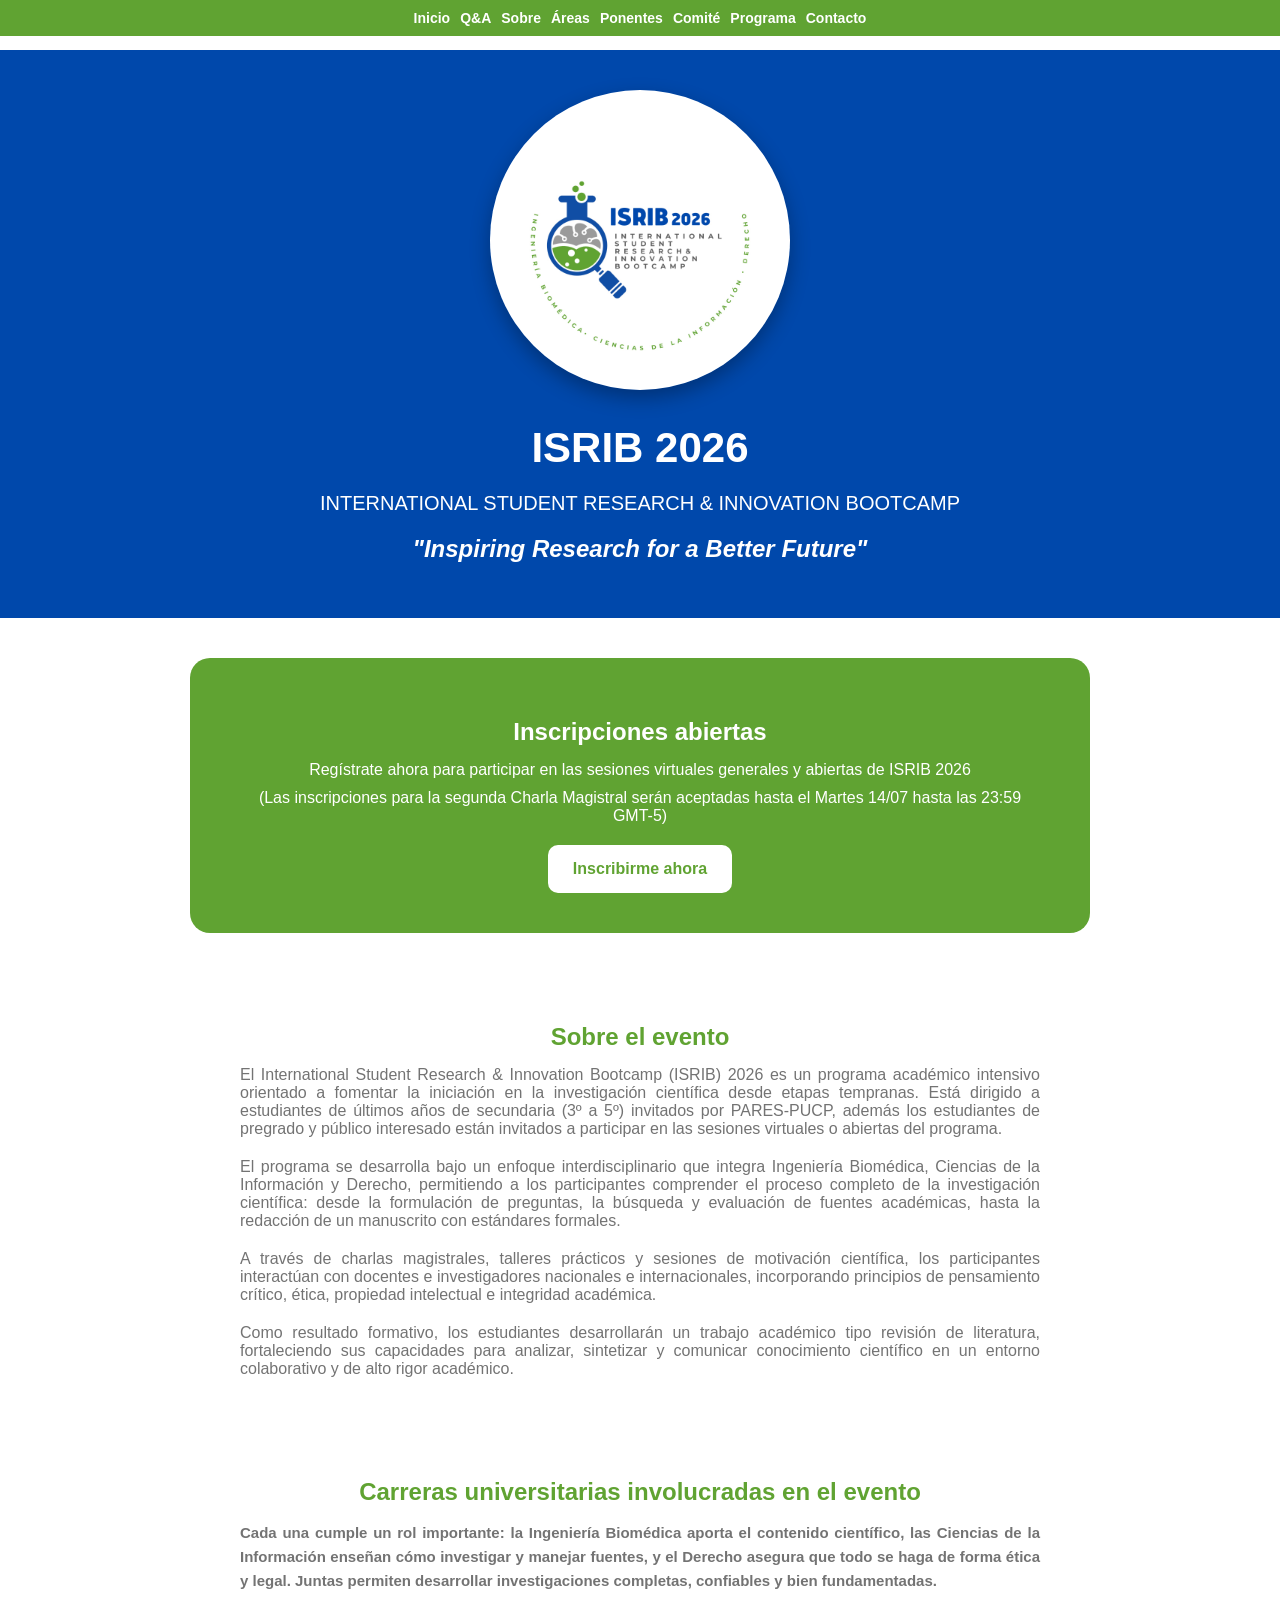
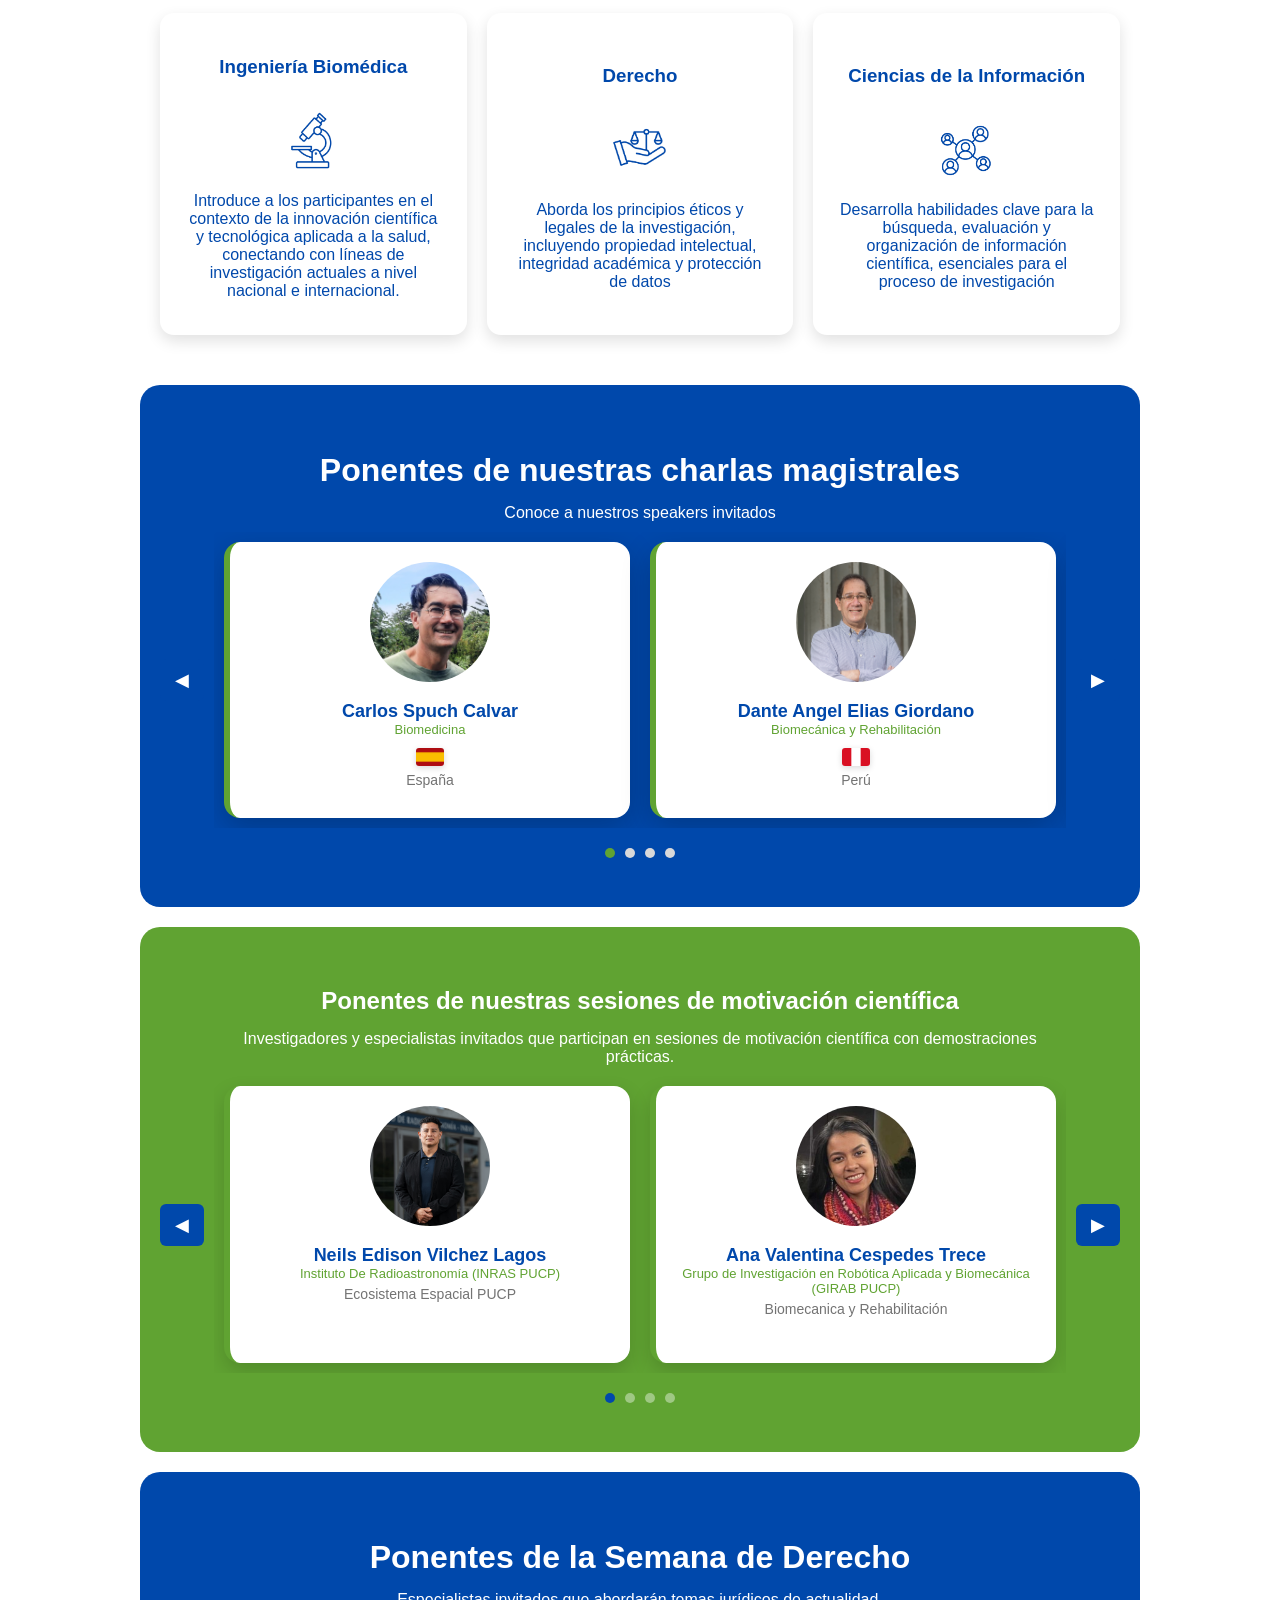
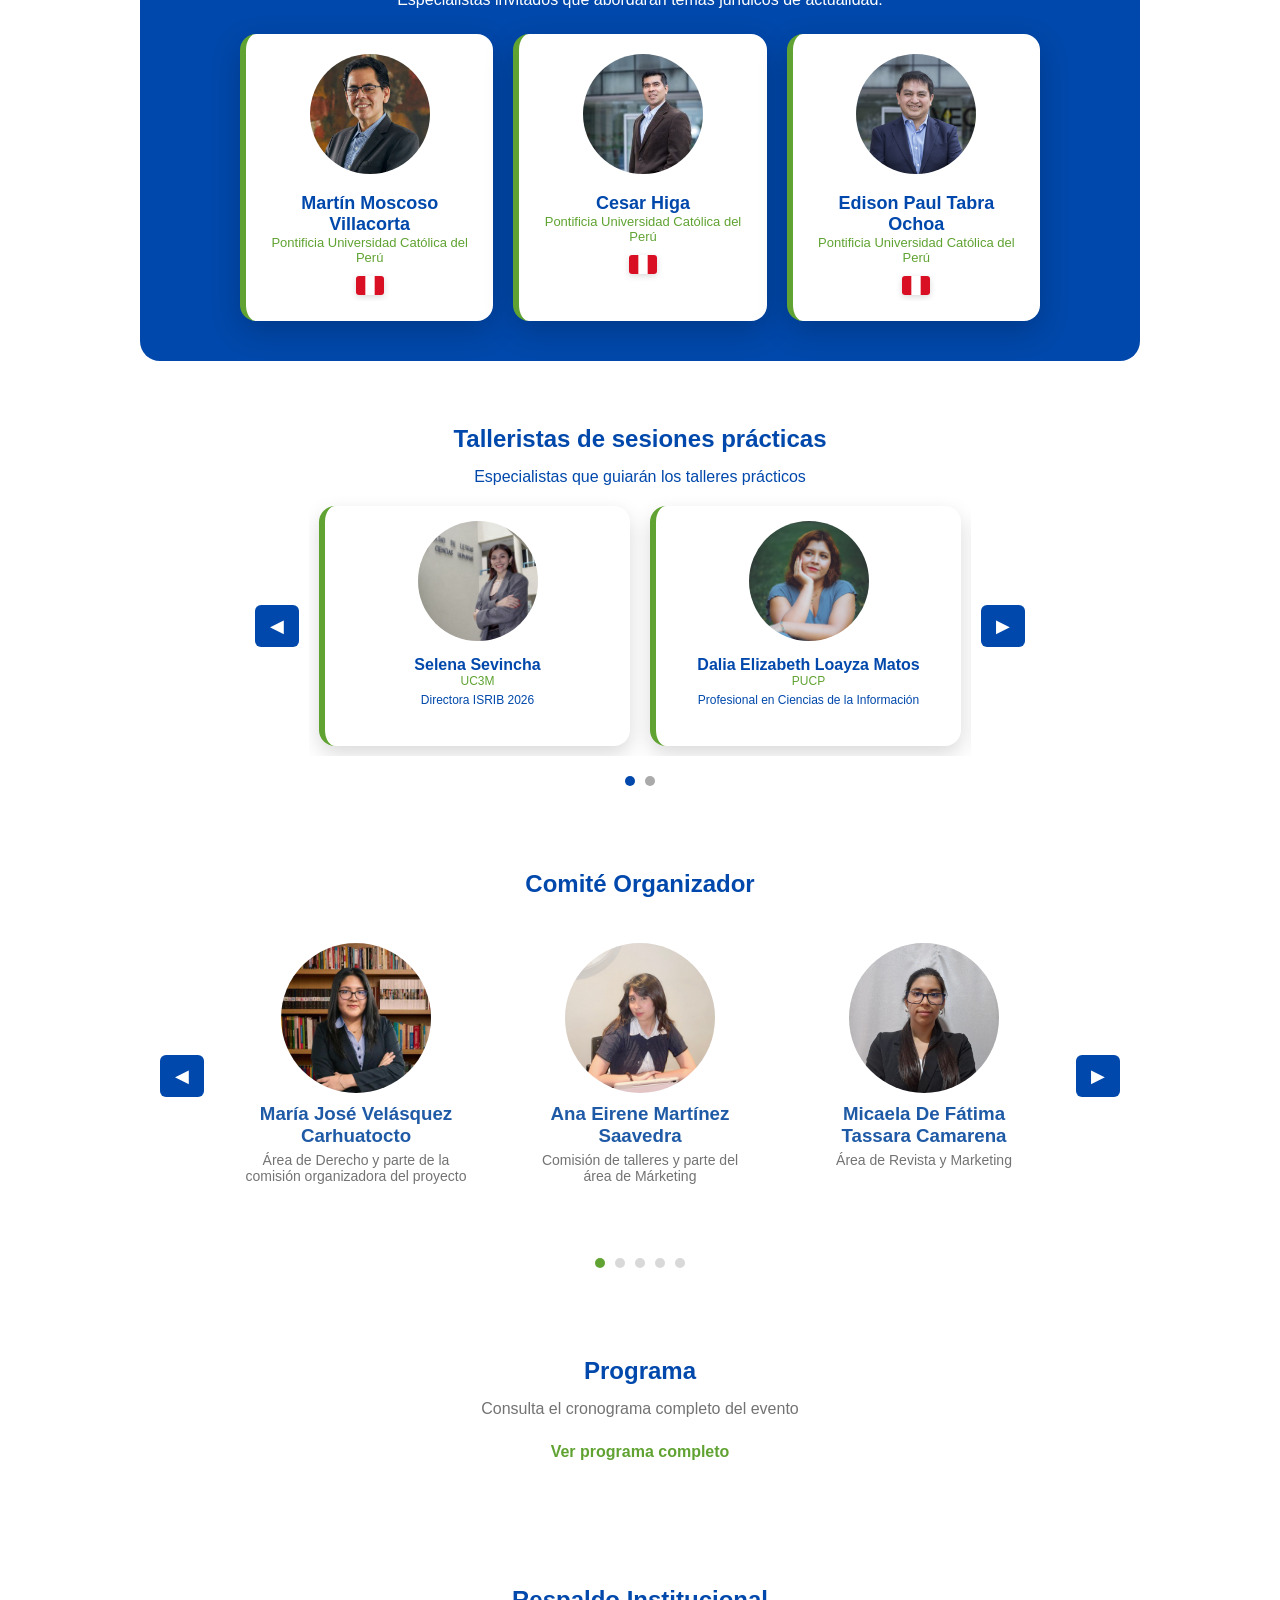
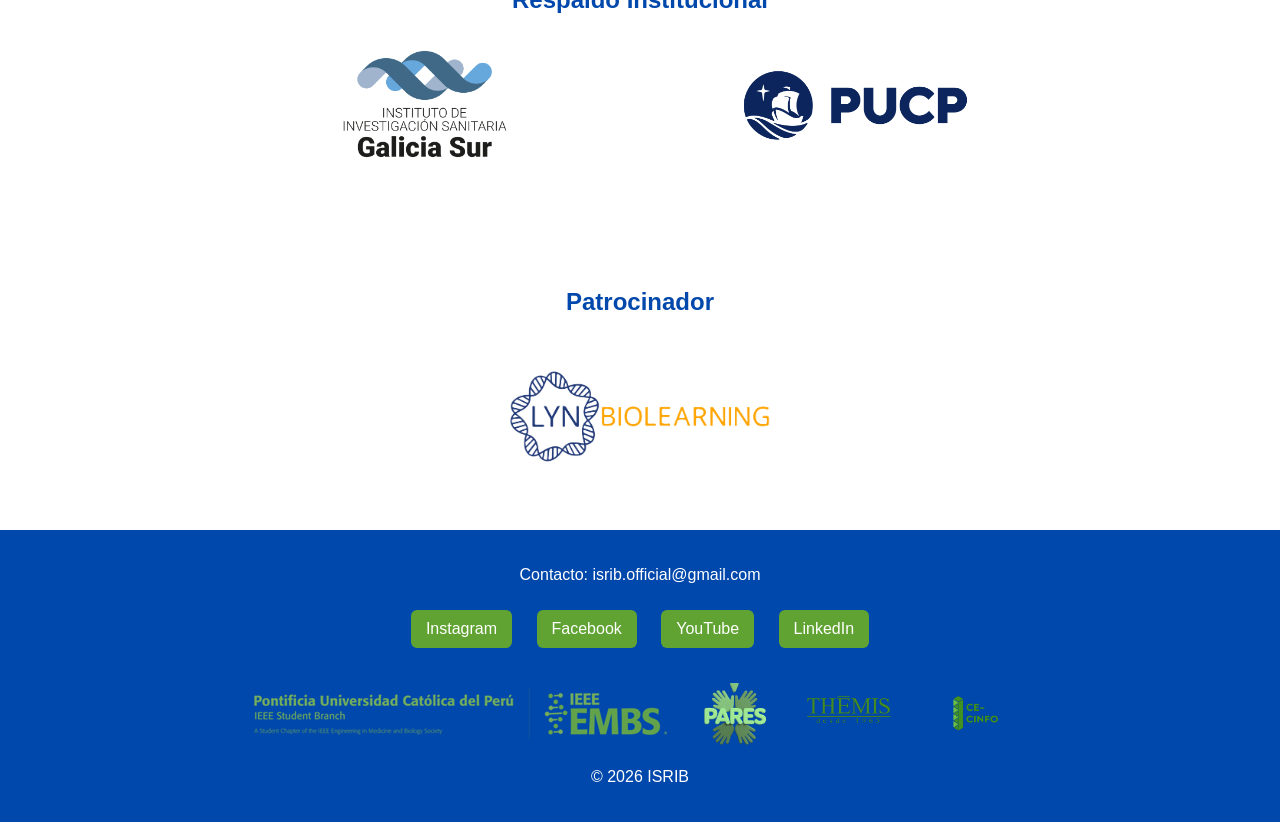
==== commit 89559107: "Update index.html" ====
--- a/index.html
+++ b/index.html
@@ -1368,7 +1368,7 @@
 <div class="grupo ponentes">
 
 <div class="card ponente">
-  <a href="https://www.linkedin.com" target="_blank" class="foto-link">
+  <a href="https://www.linkedin.com/in/neils-vilchez-lagos-964a07219/" target="_blank" class="foto-link">
   <img src="ponentes/VRI-00545.jpg" class="foto-ponente" loading="lazy">
   </a>
   <div class="info">
@@ -1565,25 +1565,21 @@
 
   <!-- PONENTE 1 -->
   <div class="card ponente">
-    <a href="https://www.linkedin.com/in/ra%C3%BAl-roy-sol%C3%B3rzano-sol%C3%B3rzano-b12128208/" target="_blank" class="foto-link">
+    <a href="https://www.linkedin.com/in/mart%C3%ADn-moscoso-villacorta-8733216b/" target="_blank" class="foto-link">
       <img src="Sderecho/Raul Solorzano.jpg" class="foto-ponente" loading="lazy">
     </a>
     <div class="info">
-      <h3 class="nombre-toggle">Raúl Solórzano</h3>
+      <h3 class="nombre-toggle">Martín Moscoso Villacorta</h3>
       <span class="uni">
         Pontificia Universidad Católica del Perú 
       </span>
       <img src="bandera/Flag_of_Peru.svg" class="bandera-pais">
       <div class="descripcion-hover">
-        abogado y Docente Ordinario a Tiempo Completo en el Departamento Académico de Derecho de la PUCP. 
-        Cuenta con una Maestría en Derecho de la Propiedad Intelectual y de la Competencia por la misma 
-        universidad donde también fue Director de Estudios.
-        Actualmente, lidera la gestión interna como Jefe de la Oficina Académica de Aseguramiento de la 
-        Calidad de la Facultad de Derecho. En paralelo, ejerce el cargo de Coordinador del Programa de 
-        Segunda Especialidad en Derecho de Protección al Consumidor y es miembro activo de comités directivos 
-        de posgrado. 
-        Como investigador, especializa su labor docente en derecho mercantil, propiedad intelectual y derechos de 
-        autor, analizando los desafíos legales frente a las nuevas tecnologías.
+        Abogado graduado en la Pontificia Universidad Católica del Peru, con Maestria en leyes (LLM) por la Queen Mary and Westfield College de la Universidad de Londres. 
+        Ha sido Director de Derecho de Autor de Indecopi por doce años. Negociador en materia de propiedad intelectual en los tratados de libre comercio con EEUU, EFTA (Suiza),
+        Unión Europea, y  en el Acuerdo Transpacífico.TPPA. Profesor en los cursos OMPI SGAE de Derecho de Autor. Ha negociado los tratados de Beijing de las interpretaciones y 
+        ejecuciones audiovisuales, y el Tratado de Marrakech de excepciones al Derecho de autor para invidentes. Actualmente preside el Comité Permanente de Derecho de Autor y 
+        derechos conexos de la Organización Mundial de la Propiedad Intelectual.
 
       </div>
     </div>
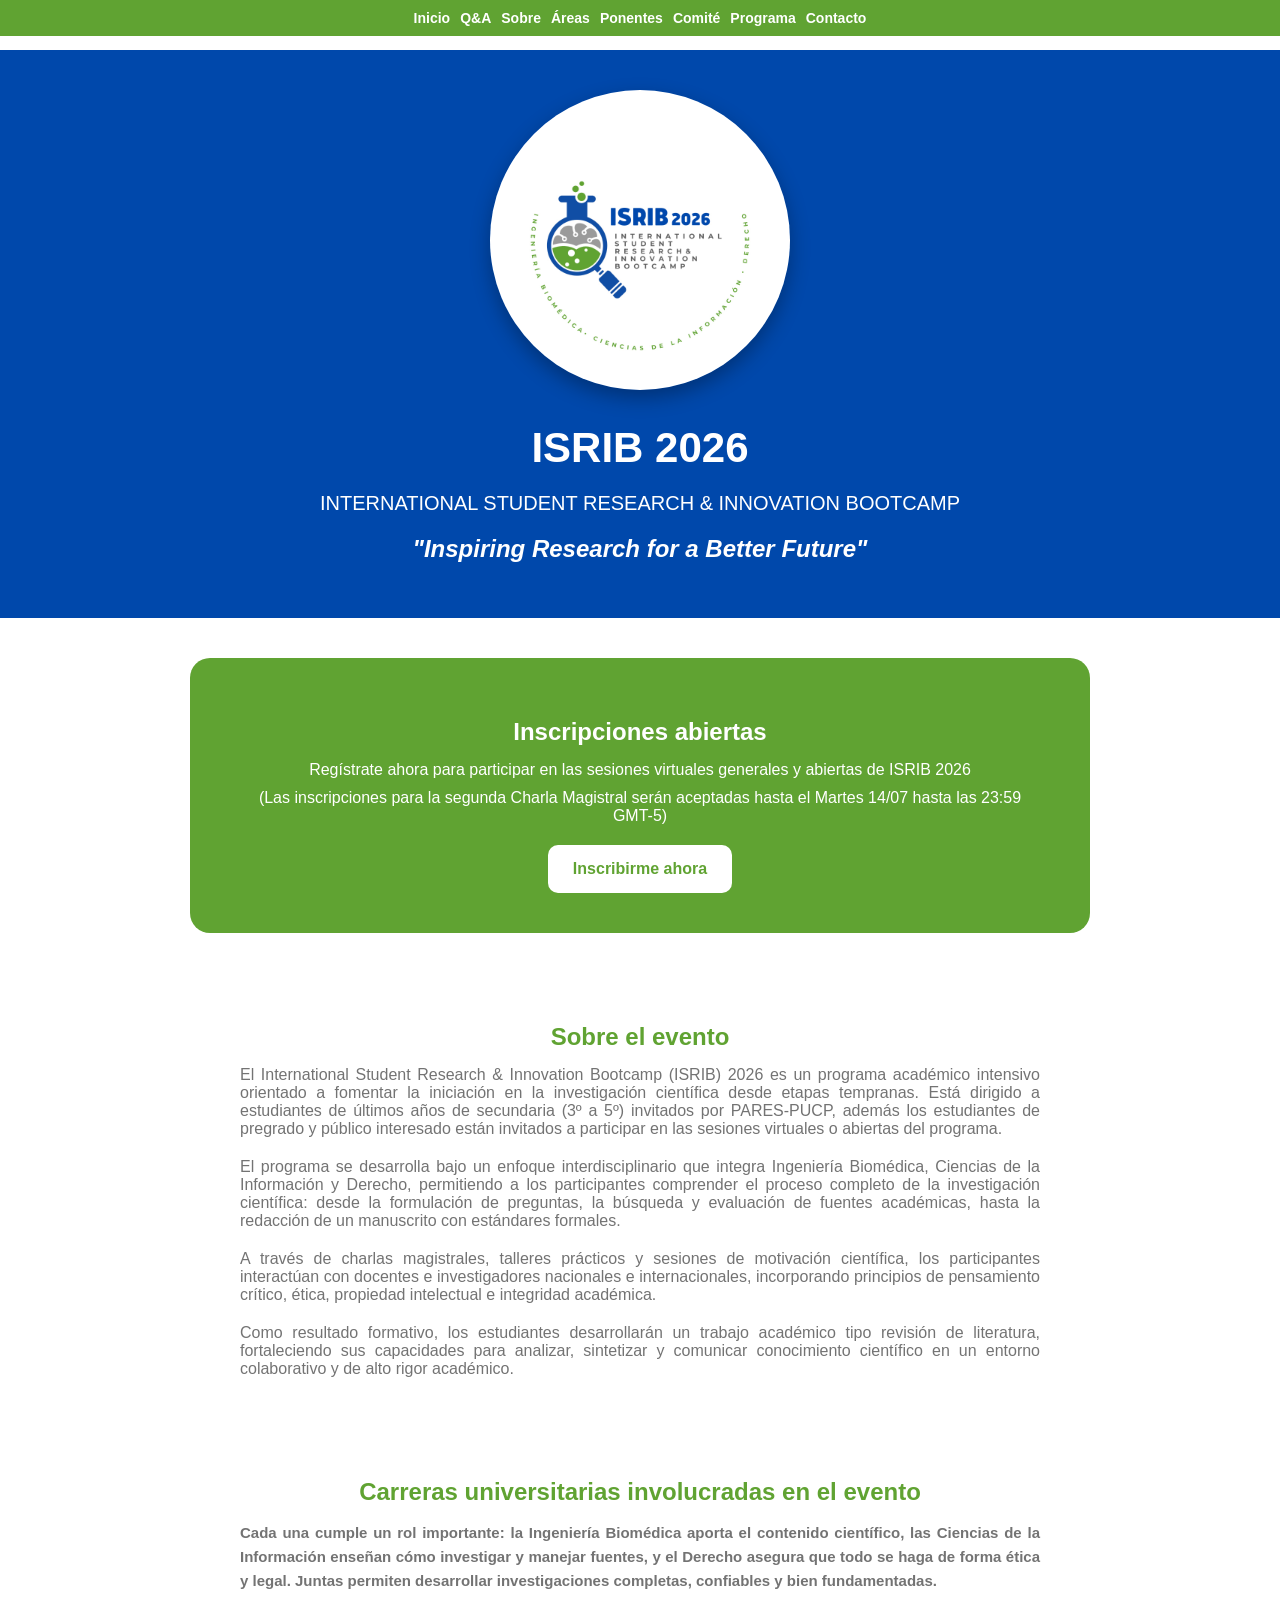
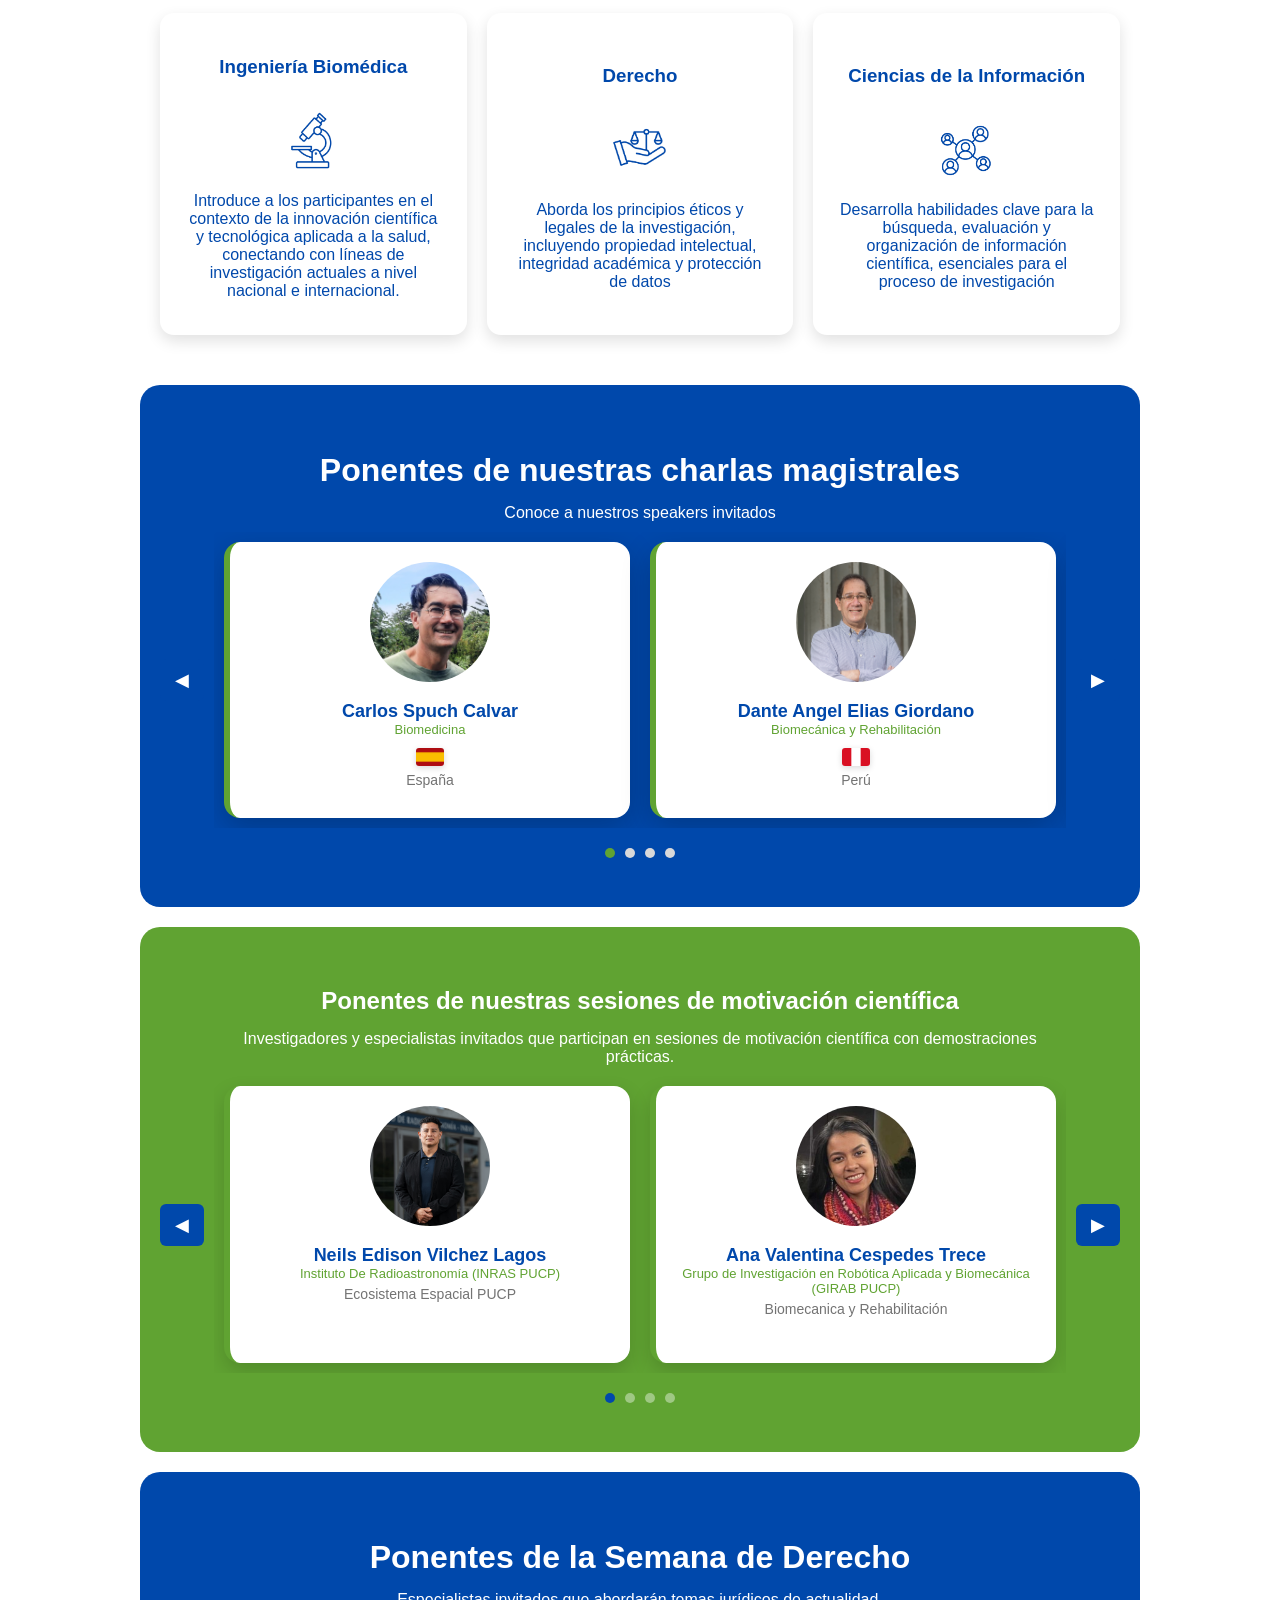
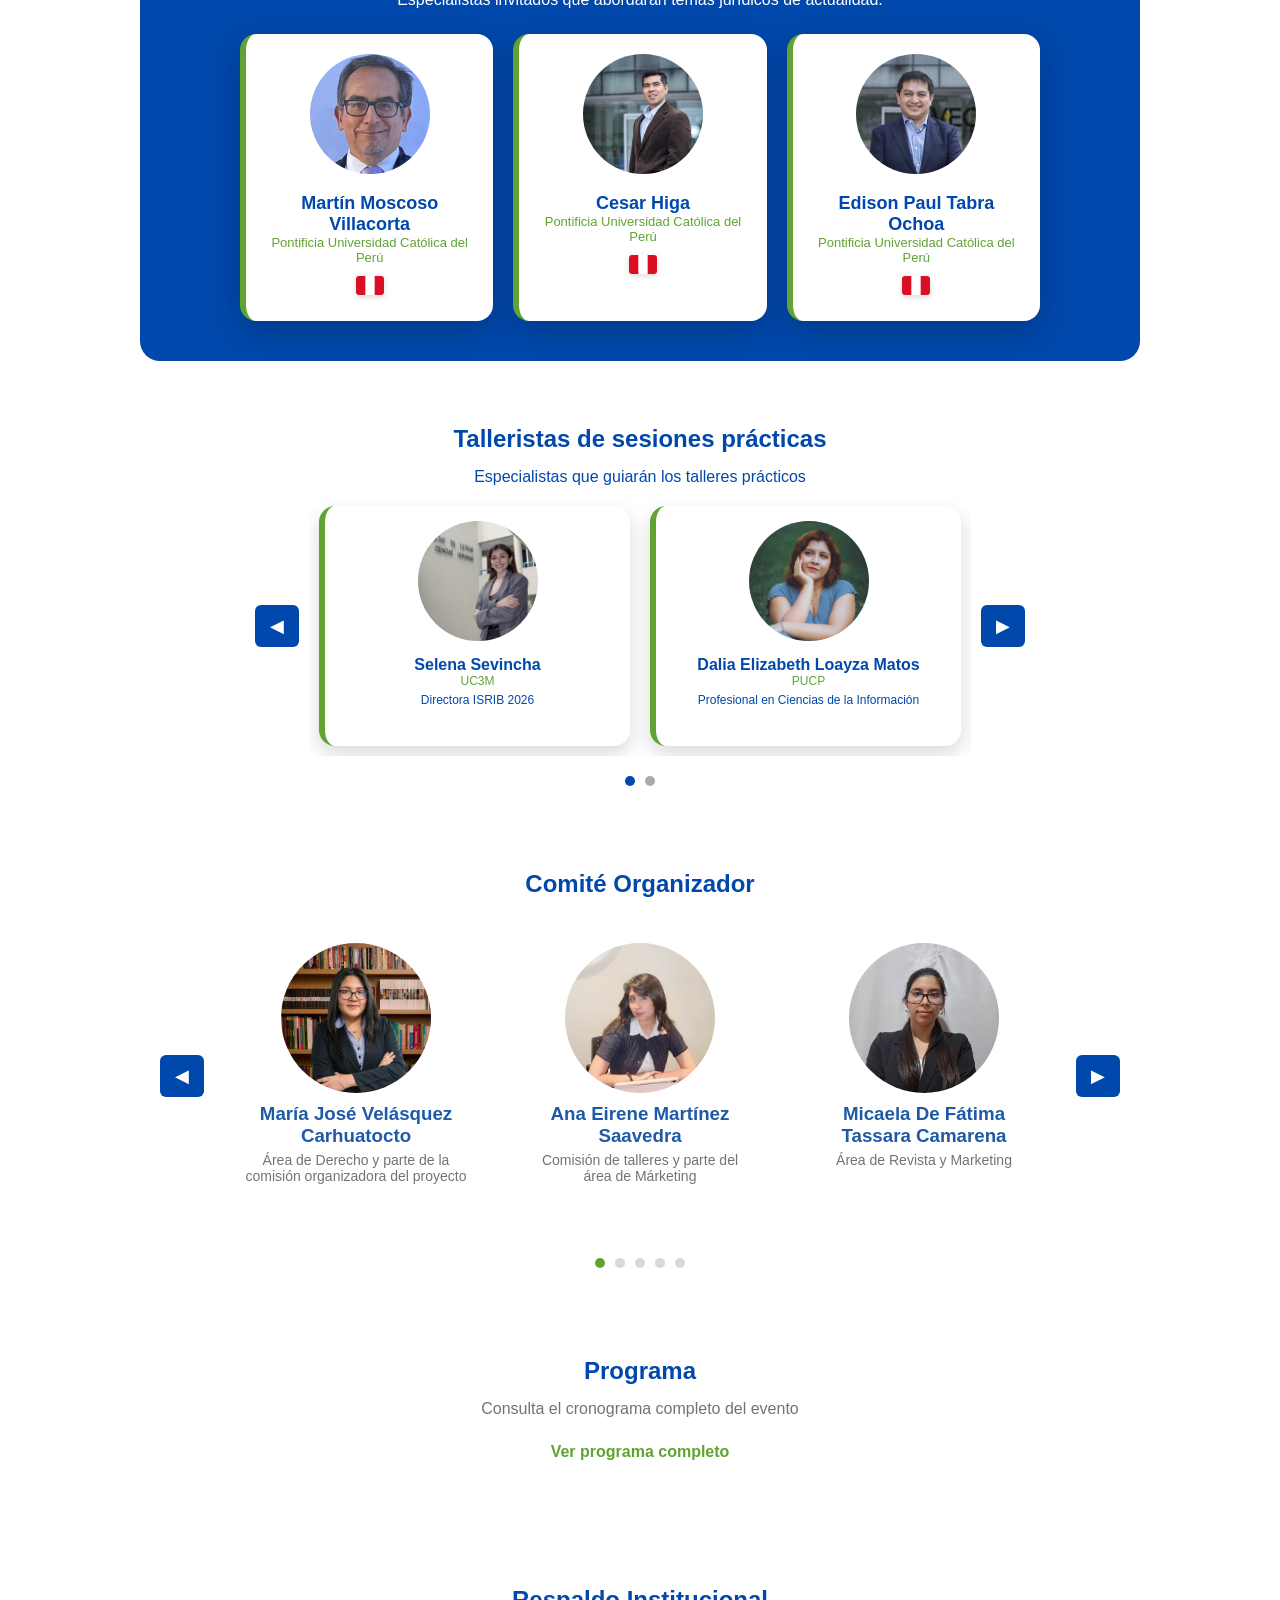
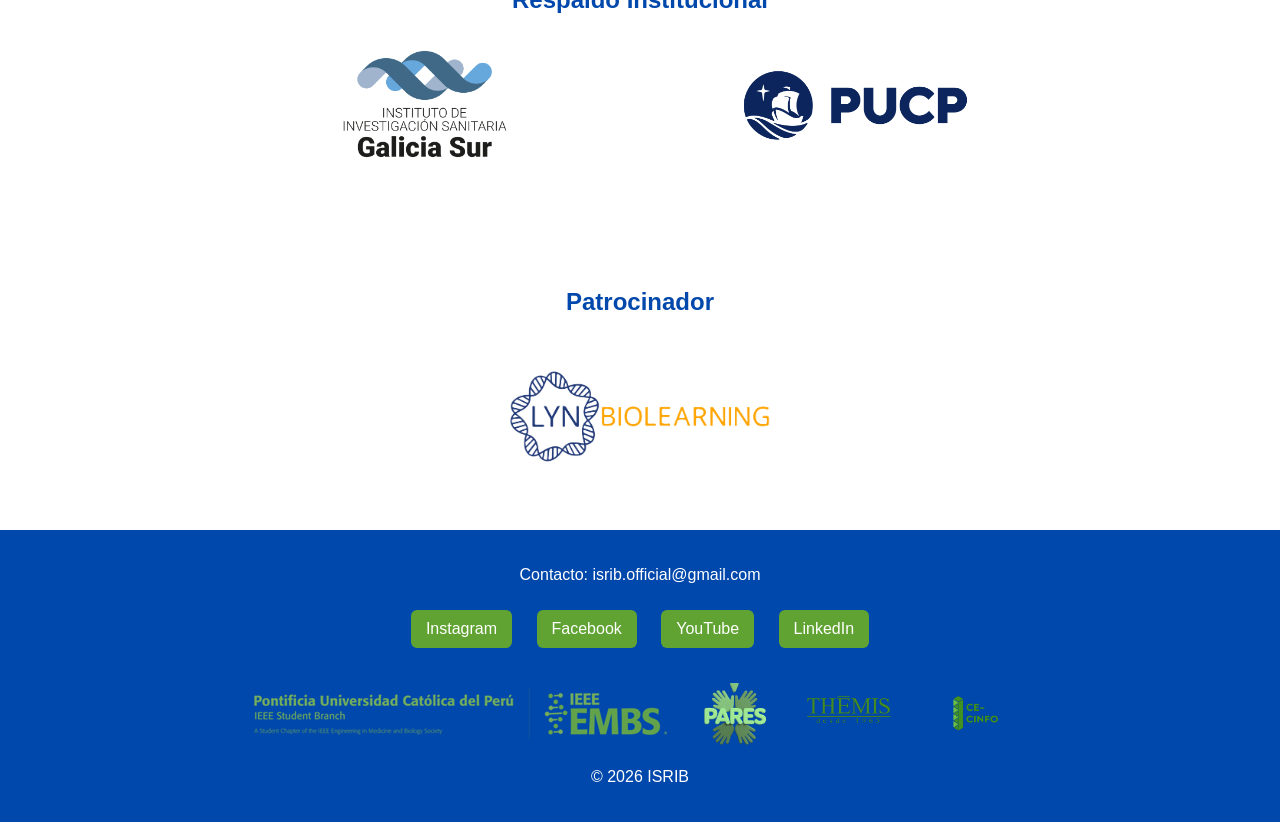
==== commit e6022a84: "Update index.html" ====
--- a/index.html
+++ b/index.html
@@ -1566,7 +1566,7 @@
   <!-- PONENTE 1 -->
   <div class="card ponente">
     <a href="https://www.linkedin.com/in/mart%C3%ADn-moscoso-villacorta-8733216b/" target="_blank" class="foto-link">
-      <img src="Sderecho/Raul Solorzano.jpg" class="foto-ponente" loading="lazy">
+      <img src="conversatorio/WhatsApp Image 2026-07-19 at 7.18.29 PM (1).jpeg" class="foto-ponente" loading="lazy">
     </a>
     <div class="info">
       <h3 class="nombre-toggle">Martín Moscoso Villacorta</h3>
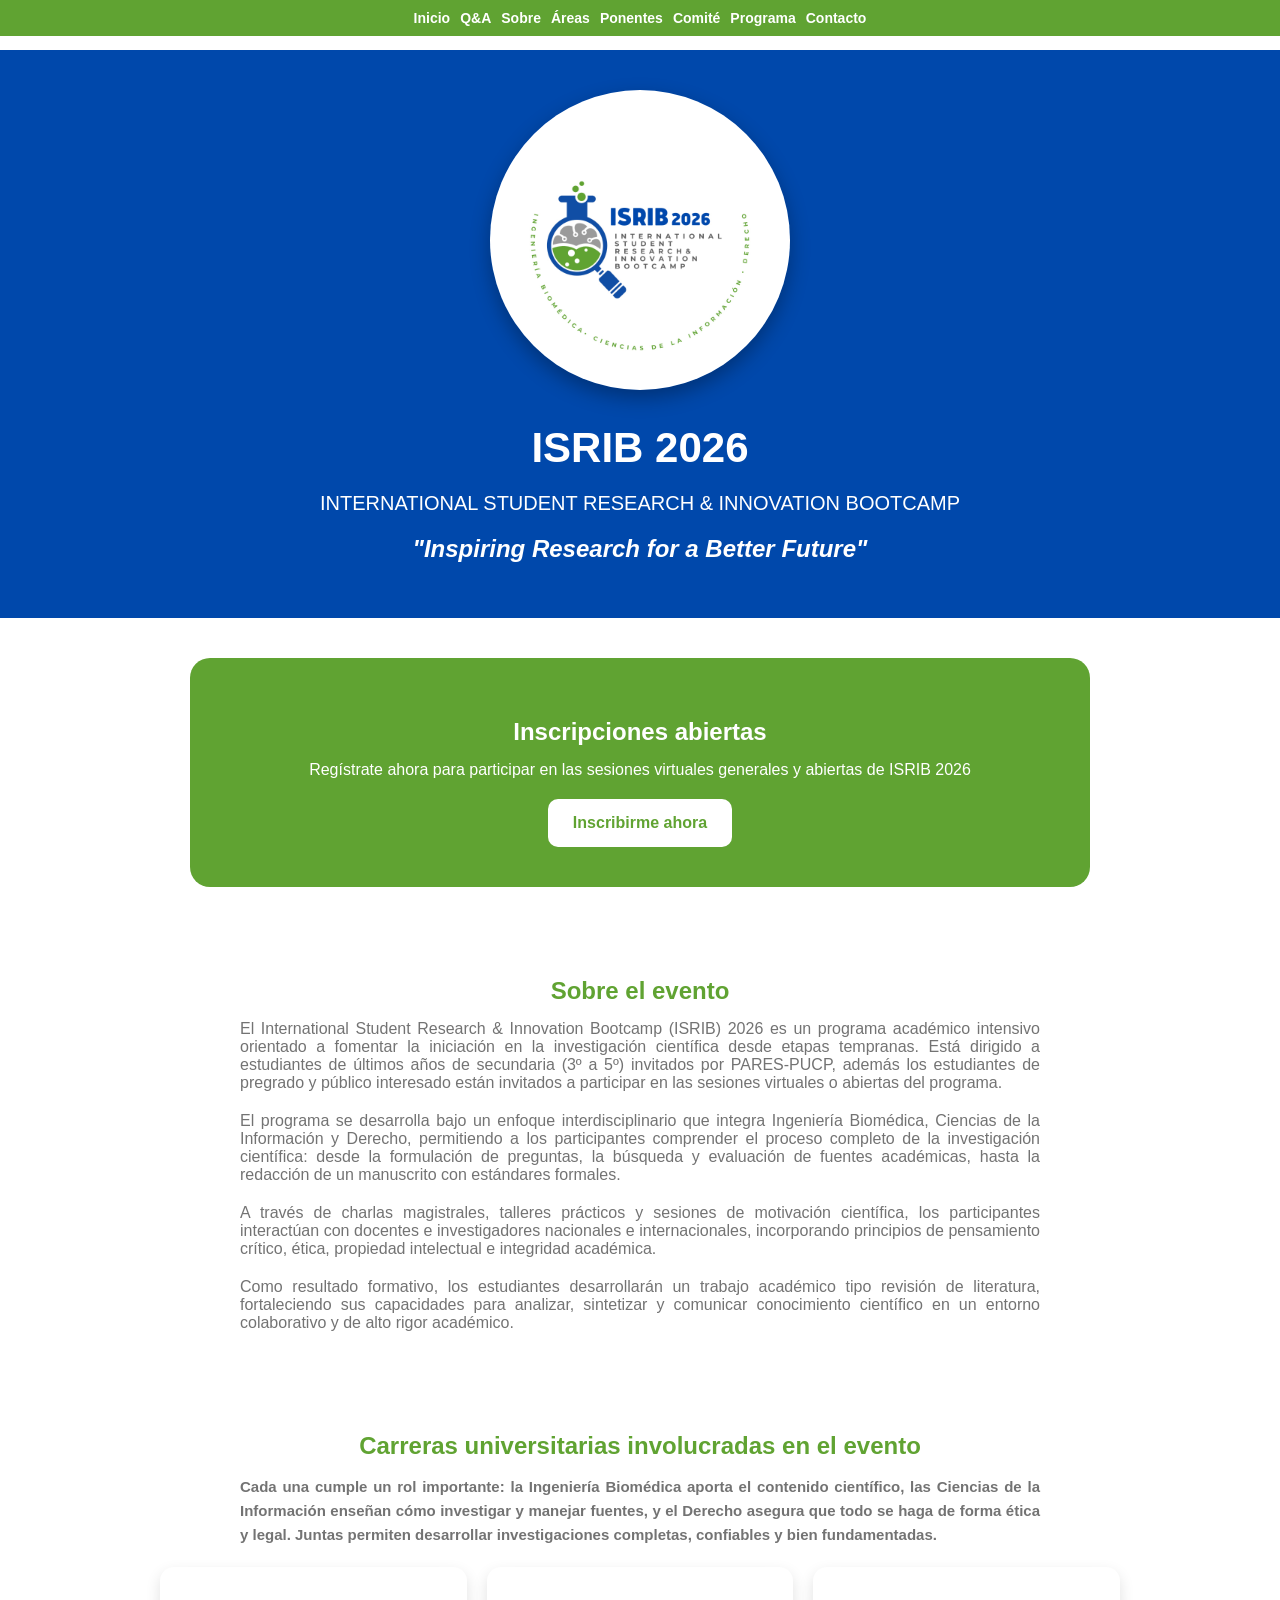
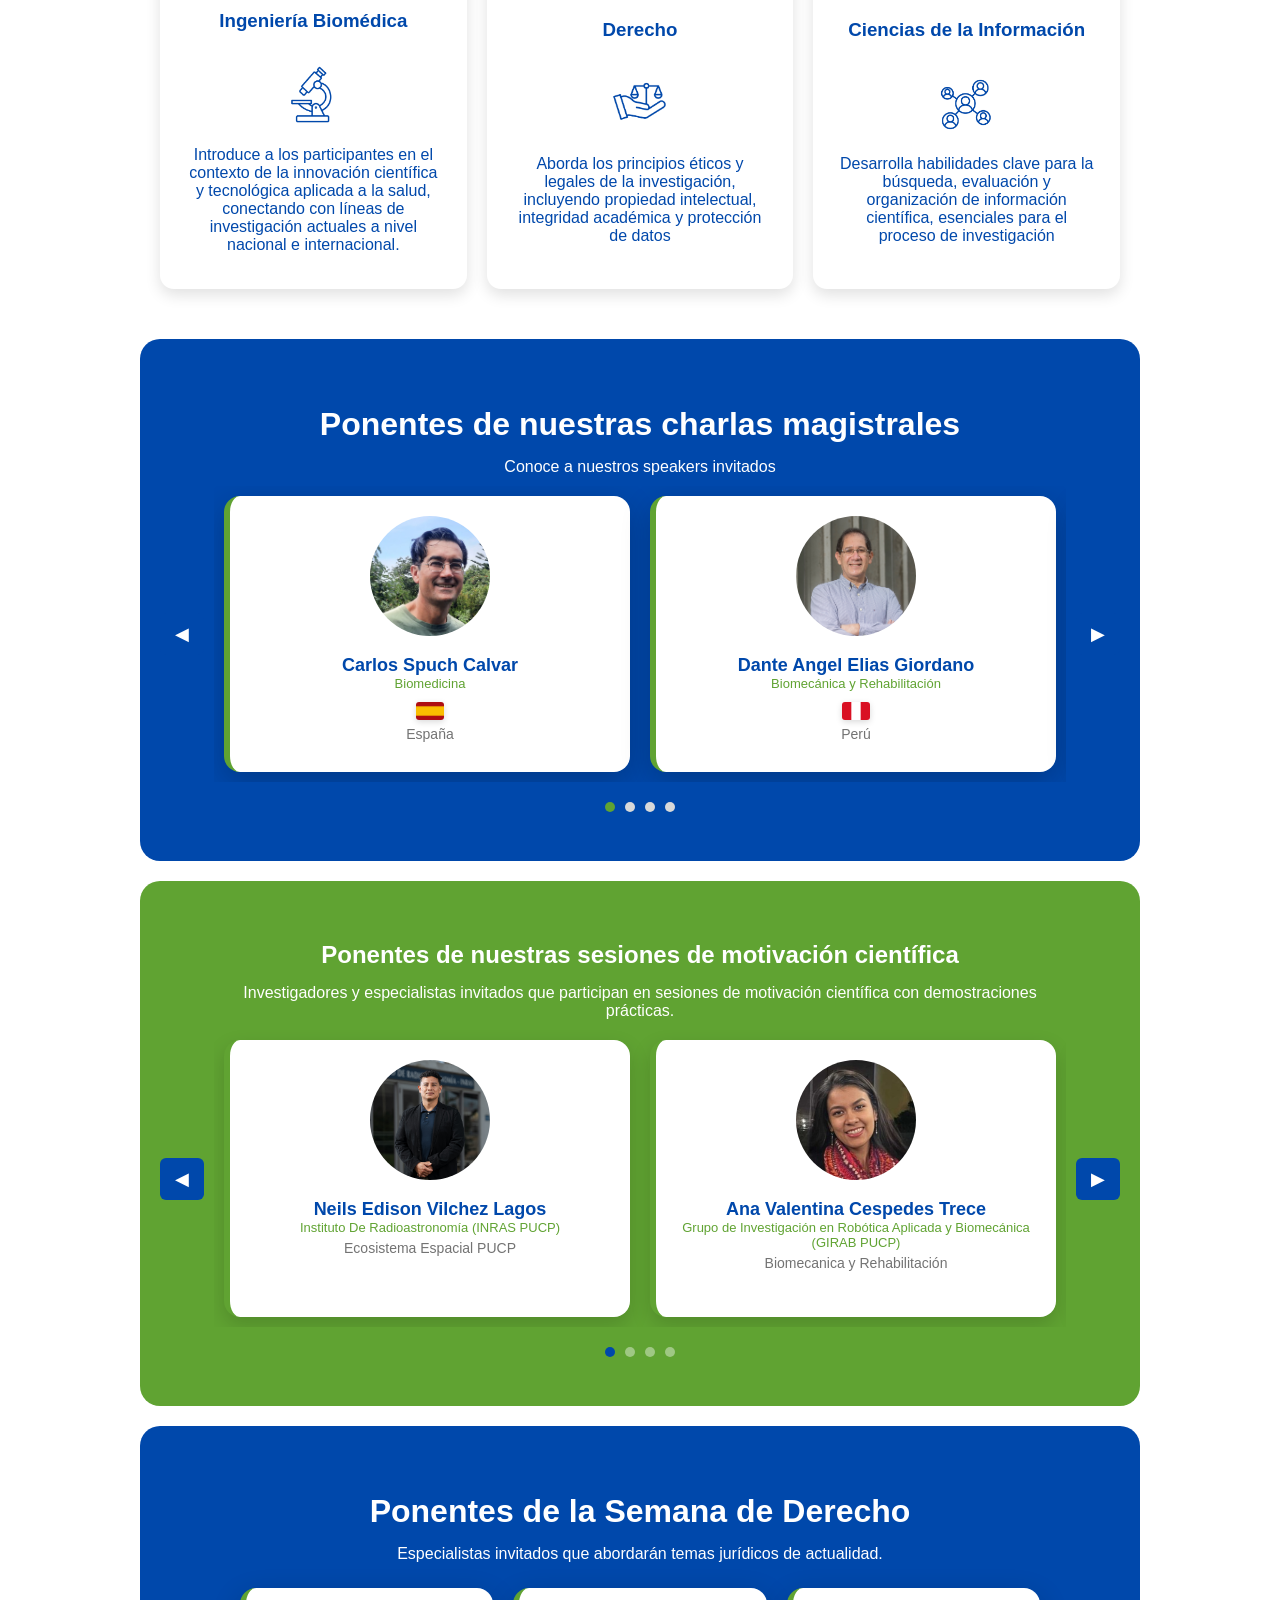
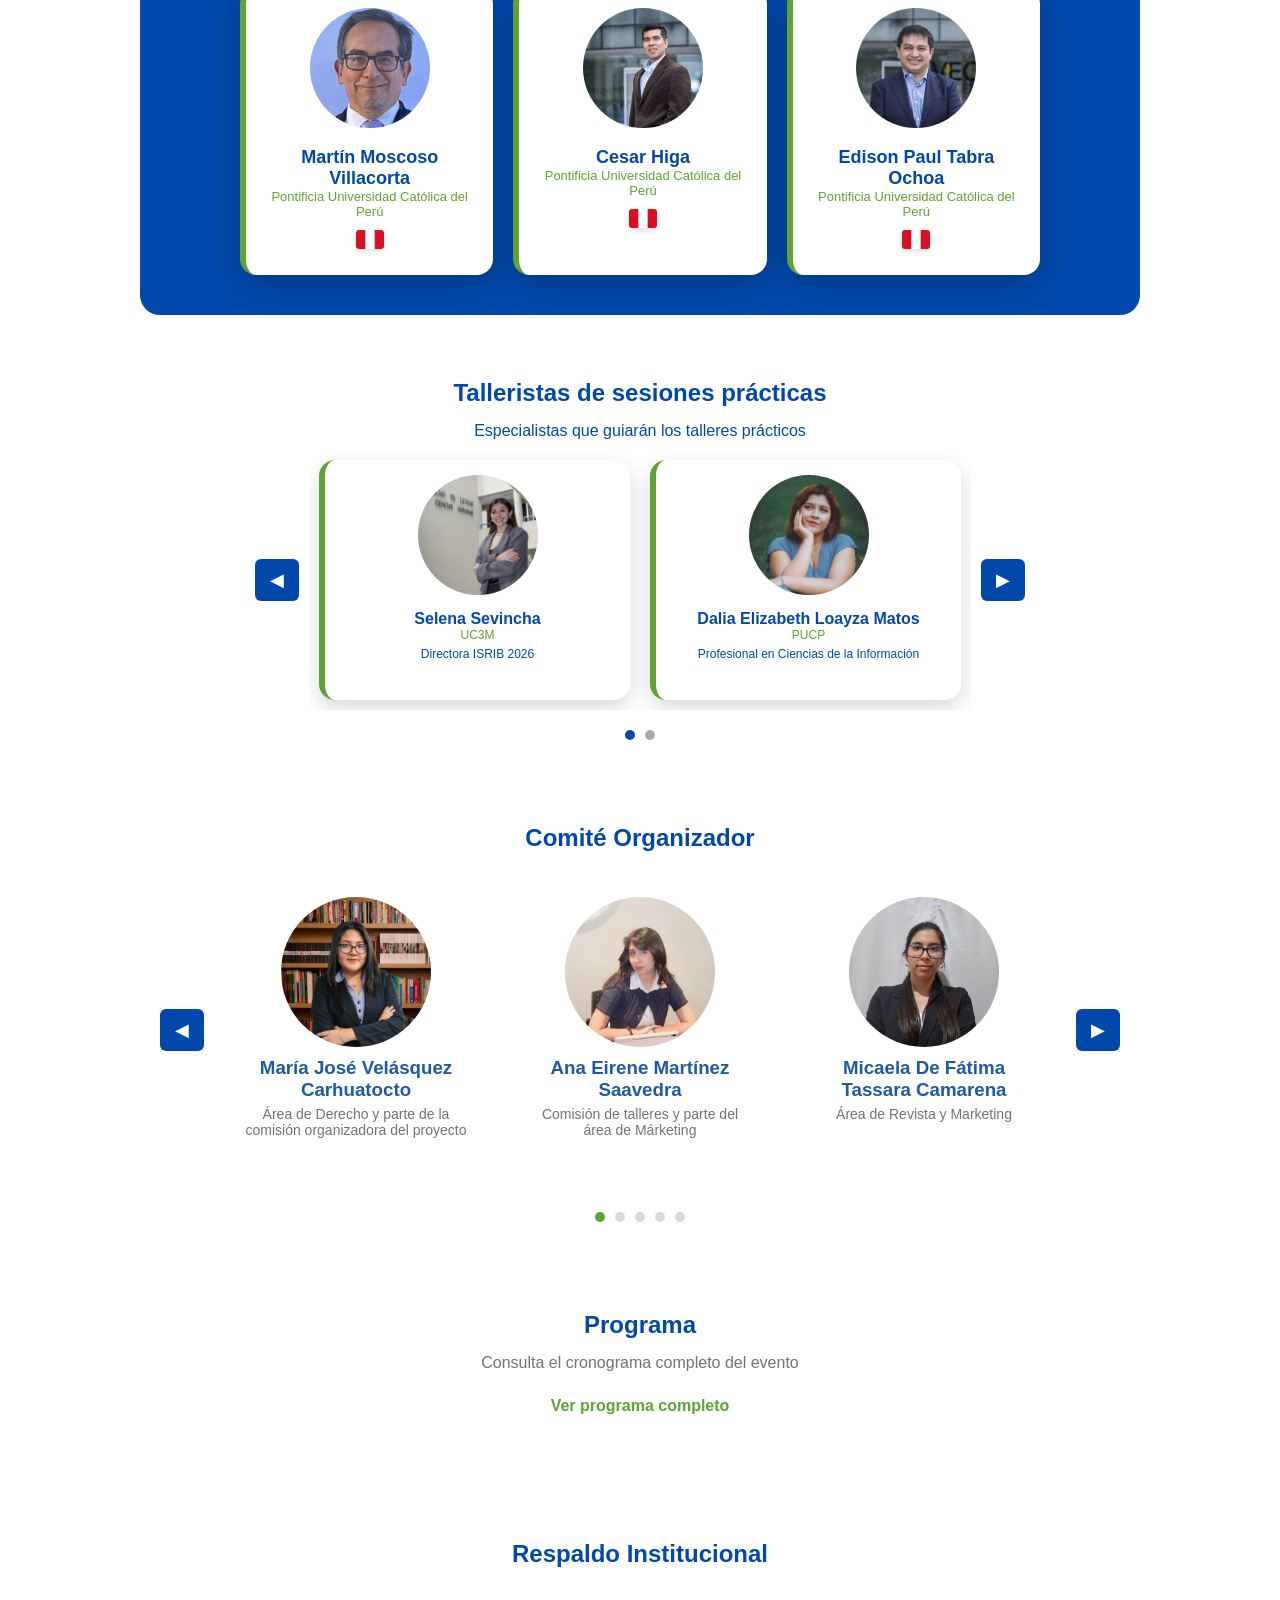
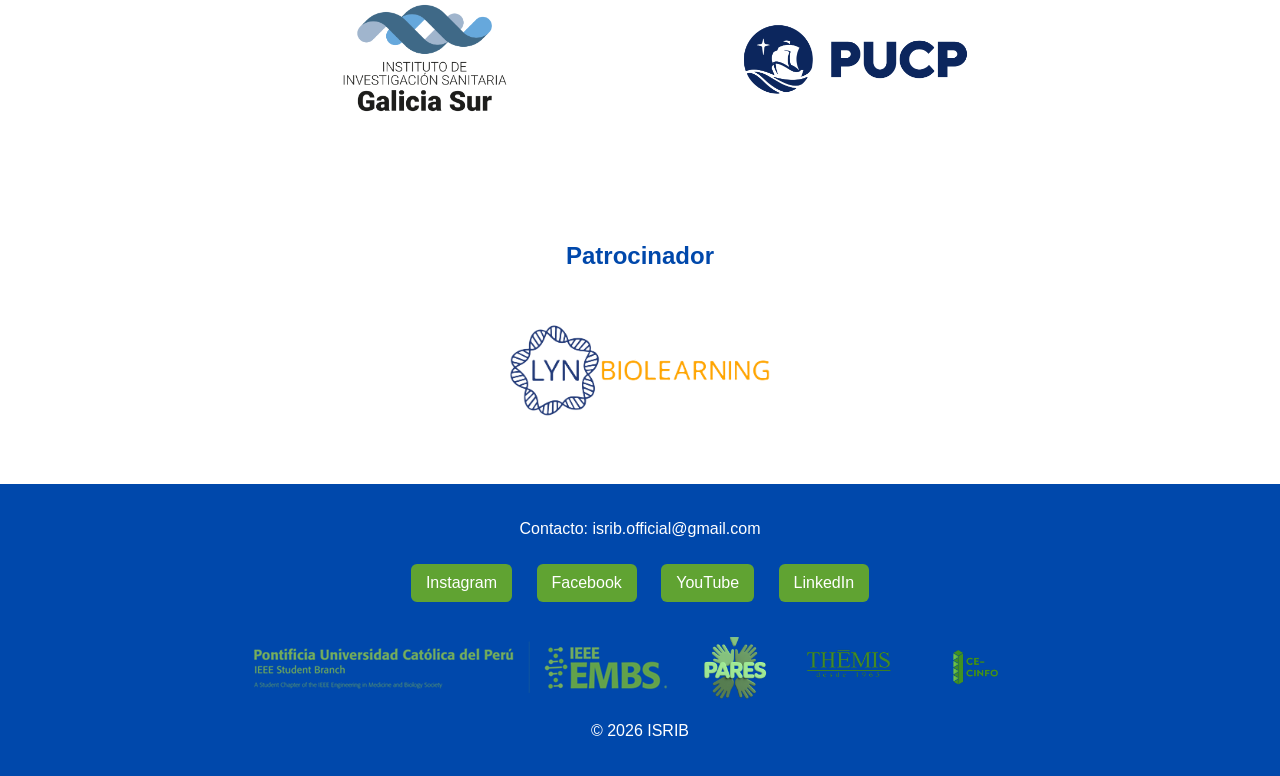
==== commit 46978757: "Update index.html" ====
--- a/index.html
+++ b/index.html
@@ -1004,7 +1004,6 @@
 <section id="inscripcion" style="text-align:center;">
   <h2>Inscripciones abiertas</h2>
   <p style="text-align:center;">Regístrate ahora para participar en las sesiones virtuales generales y abiertas de ISRIB 2026</p>
-  <p style="text-align:center;">(Las inscripciones para la segunda Charla Magistral serán aceptadas hasta el Martes 14/07 hasta las 23:59 GMT-5)</p>
   <div class="contenedor-boton">
     <button class="btn-inscripcion" onclick="window.open('https://forms.gle/KsPbehx2RP3kyVgs6', '_blank')">
       Inscribirme ahora
@@ -1100,7 +1099,7 @@
 <div class="grupo ponentes">
 
 <div class="card ponente">
-  <a href="www.linkedin.com/in/carlos-spuch-41080422" target="_blank" class="foto-link">
+  <a href="https://www.linkedin.com/in/carlos-spuch-41080422/" target="_blank" class="foto-link">
   <img src="conversatorio/2024_Carlos - Carlos Spuch (1).jpg" class="foto-ponente" loading="lazy">
   </a>
   <div class="info">
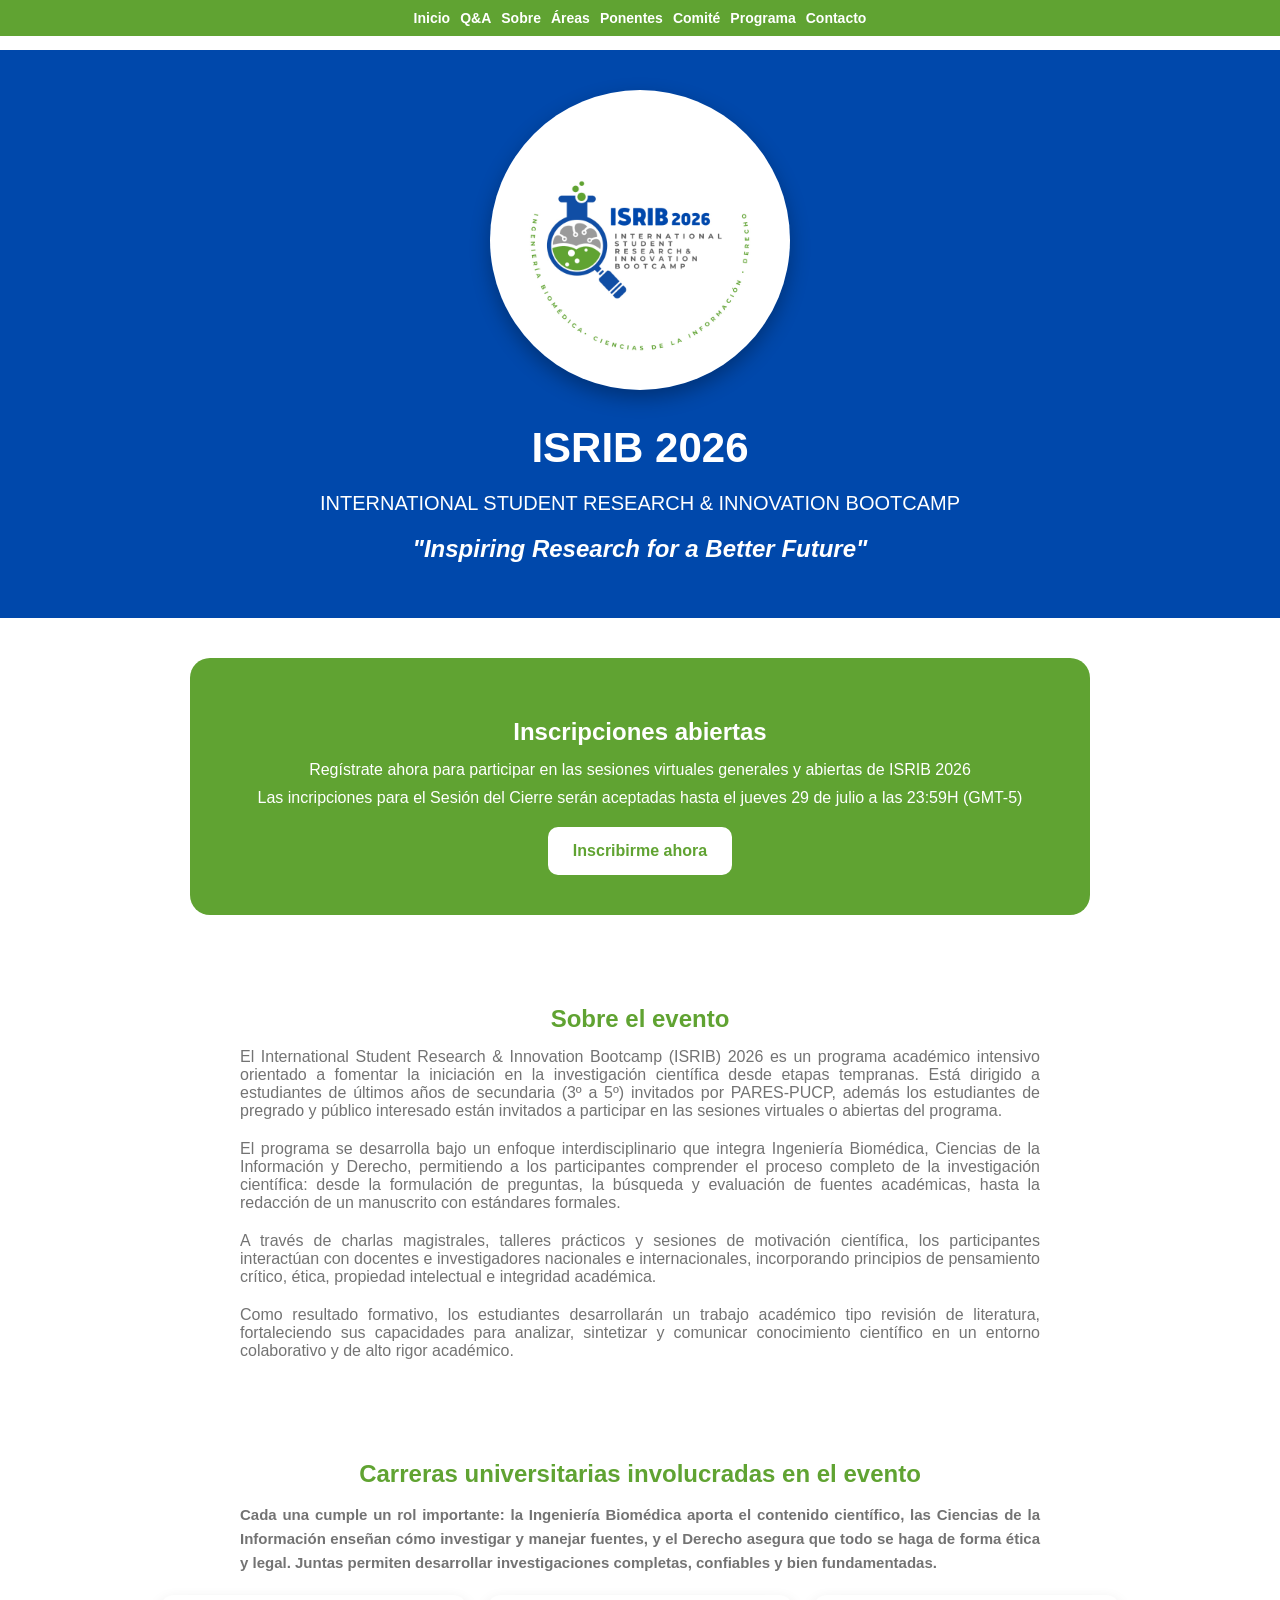
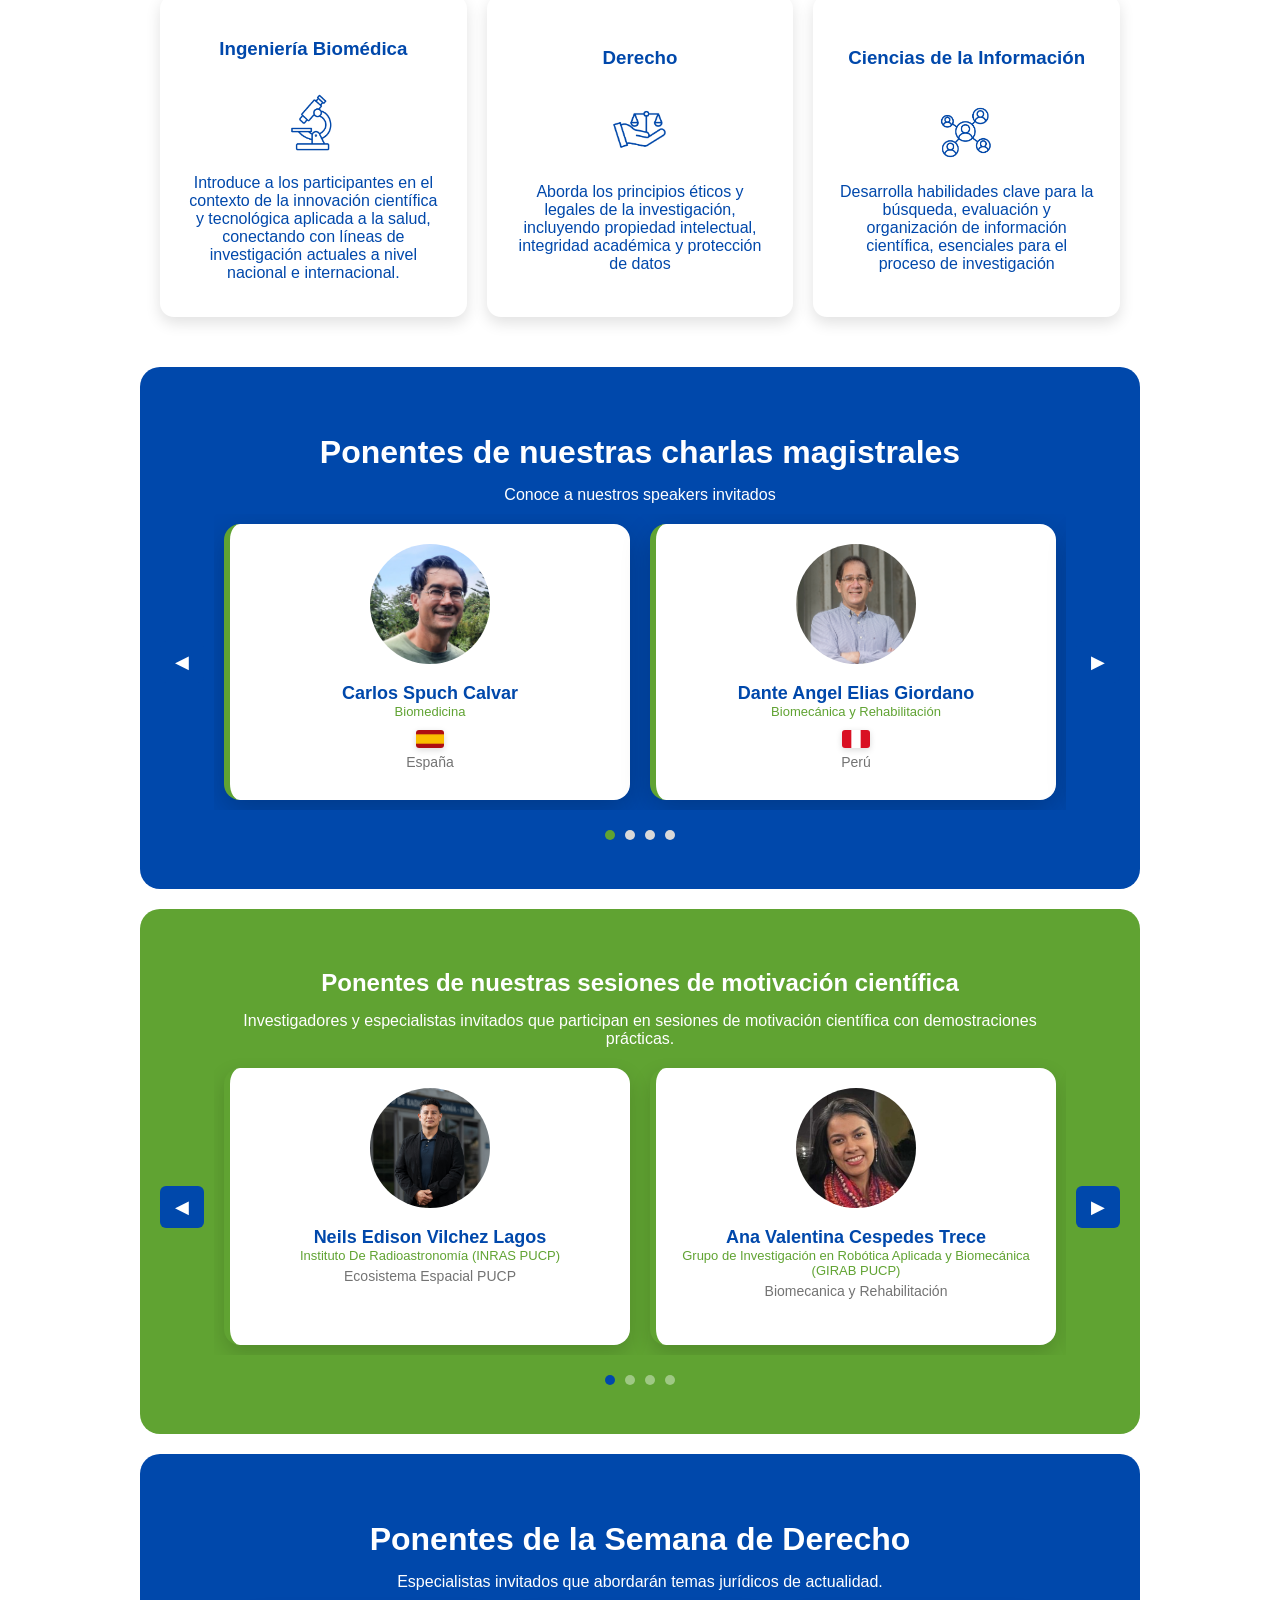
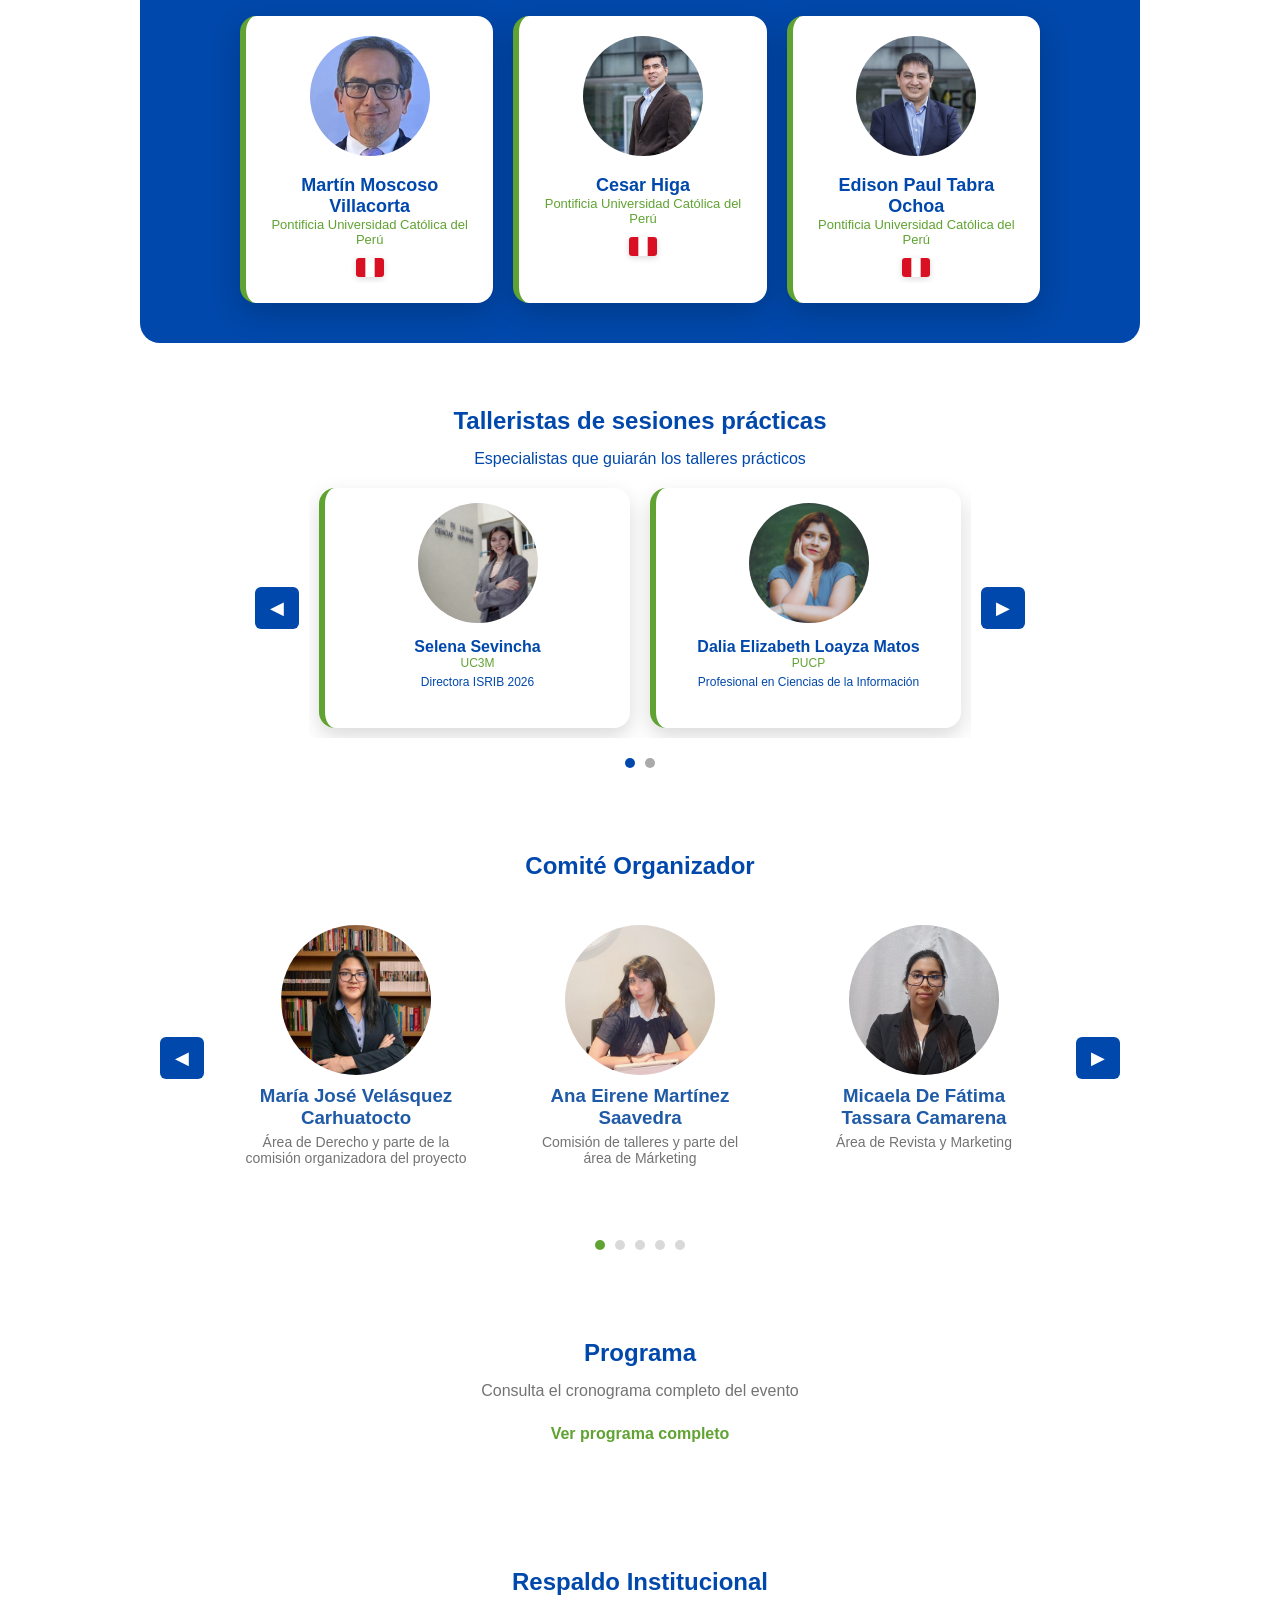
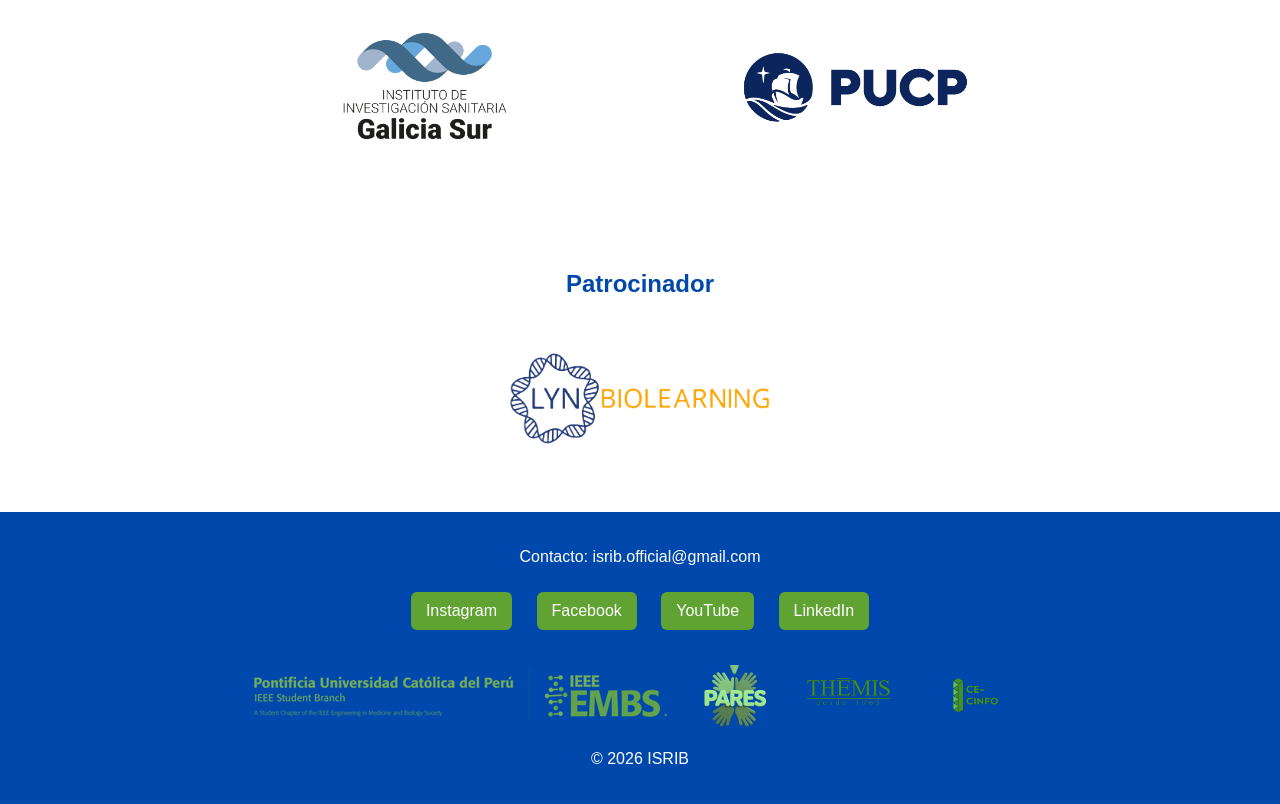
==== commit 28a4a0ef: "Update index.html" ====
--- a/index.html
+++ b/index.html
@@ -1004,6 +1004,7 @@
 <section id="inscripcion" style="text-align:center;">
   <h2>Inscripciones abiertas</h2>
   <p style="text-align:center;">Regístrate ahora para participar en las sesiones virtuales generales y abiertas de ISRIB 2026</p>
+  <p style="text-align:center;">Las incripciones para el Sesión del Cierre serán aceptadas hasta el jueves 29 de julio a las 23:59H (GMT-5)</p>
   <div class="contenedor-boton">
     <button class="btn-inscripcion" onclick="window.open('https://forms.gle/KsPbehx2RP3kyVgs6', '_blank')">
       Inscribirme ahora
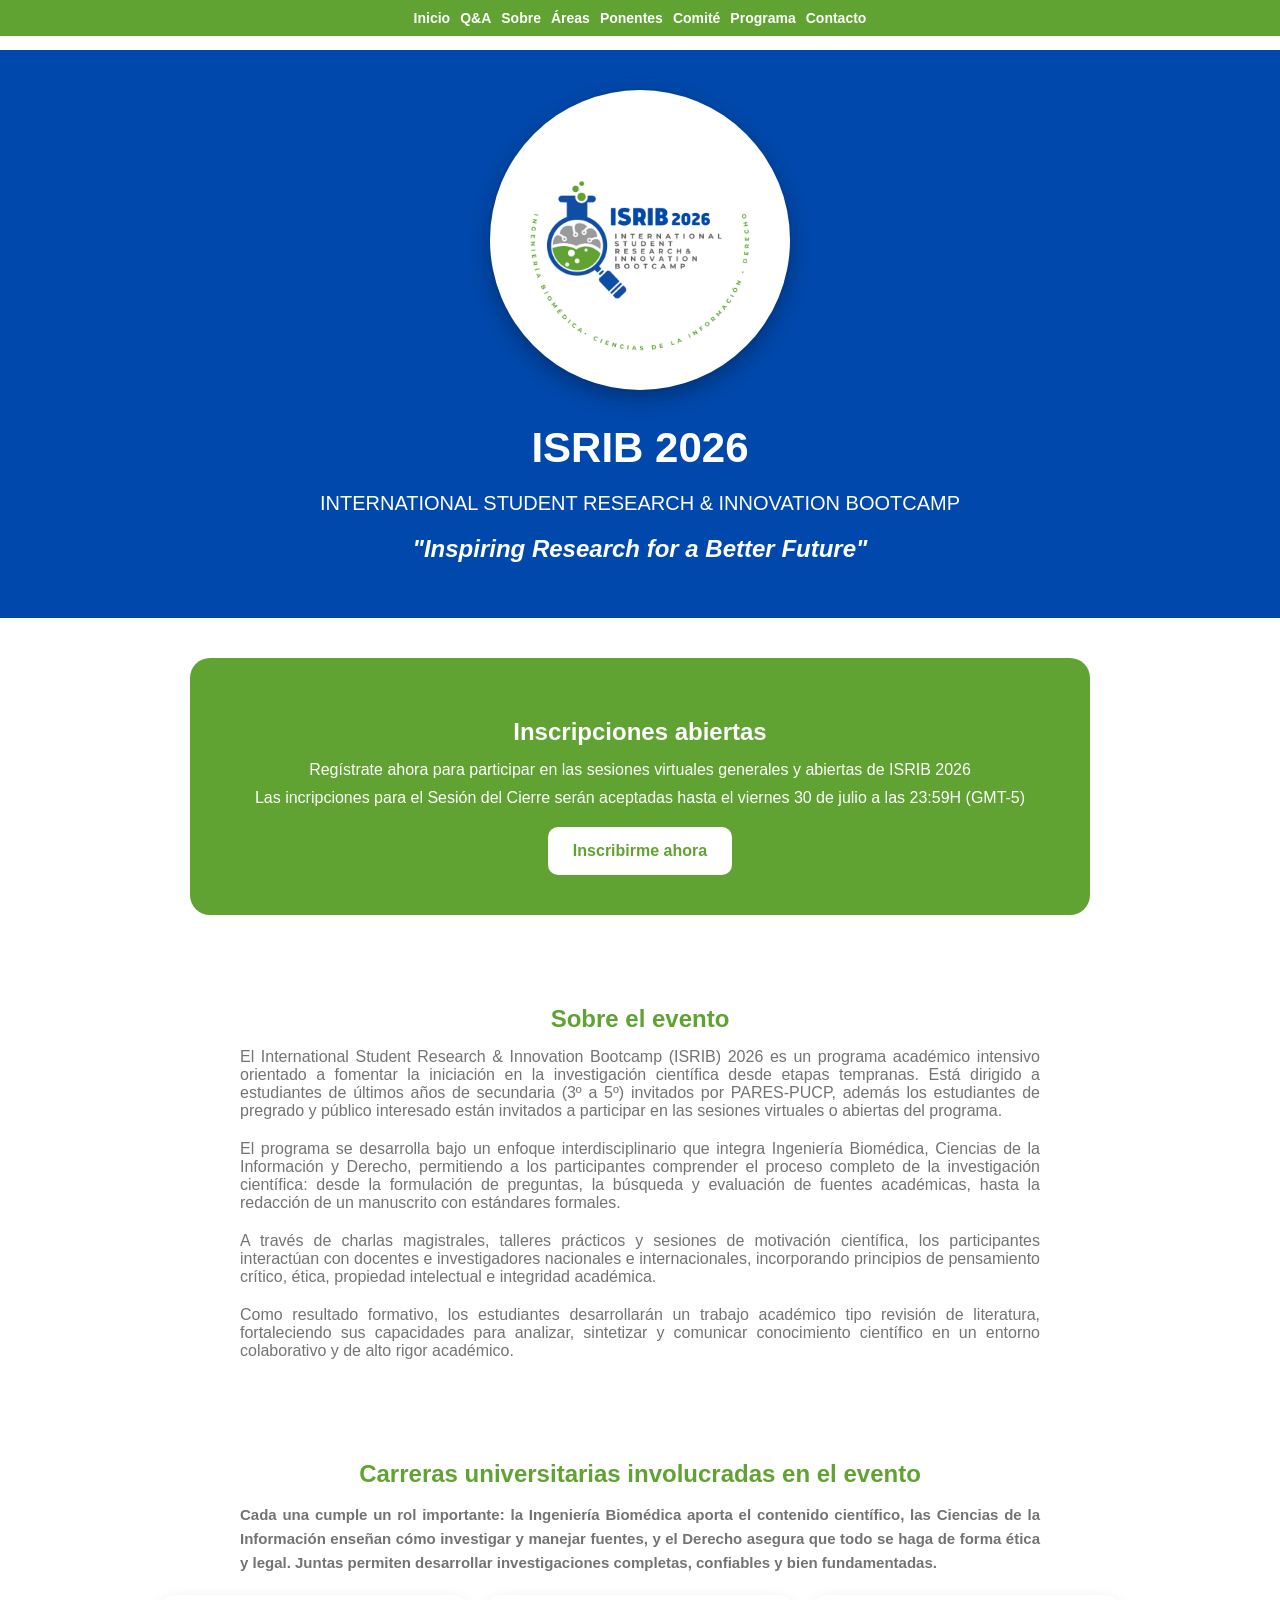
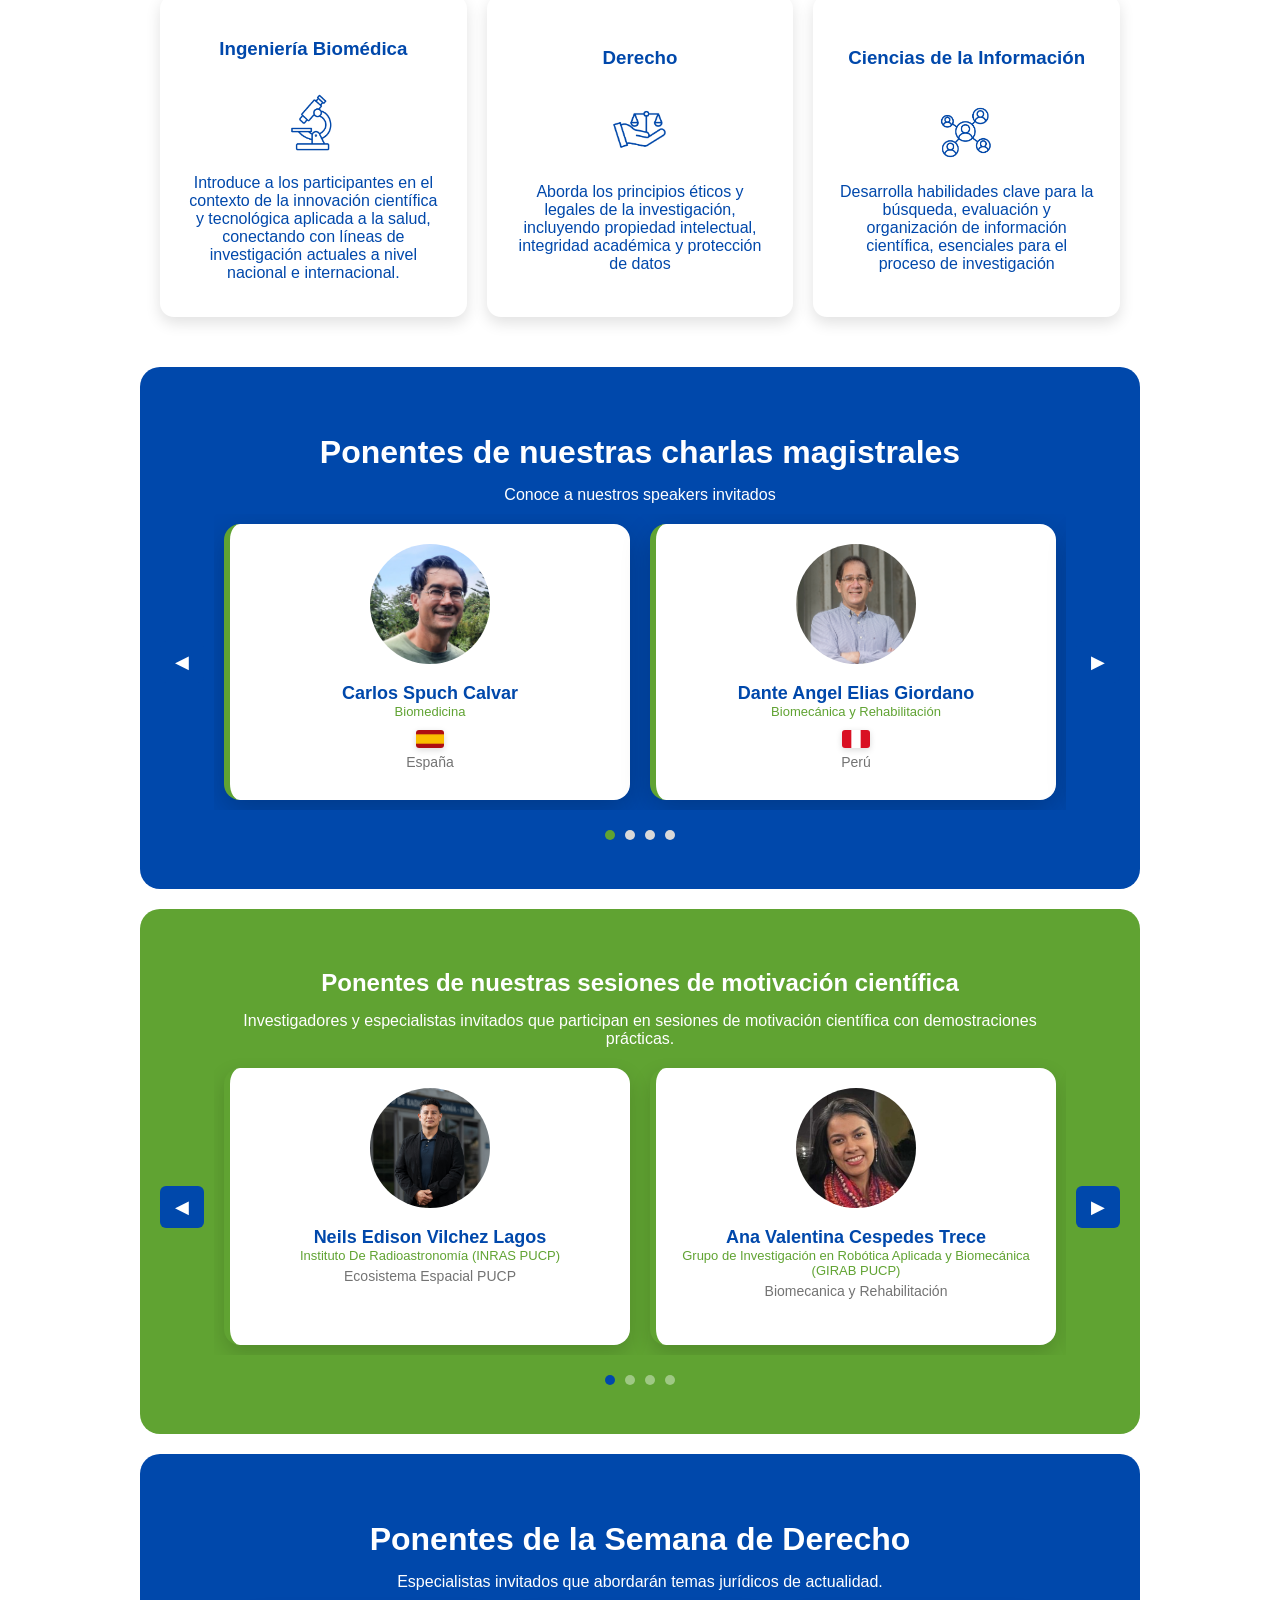
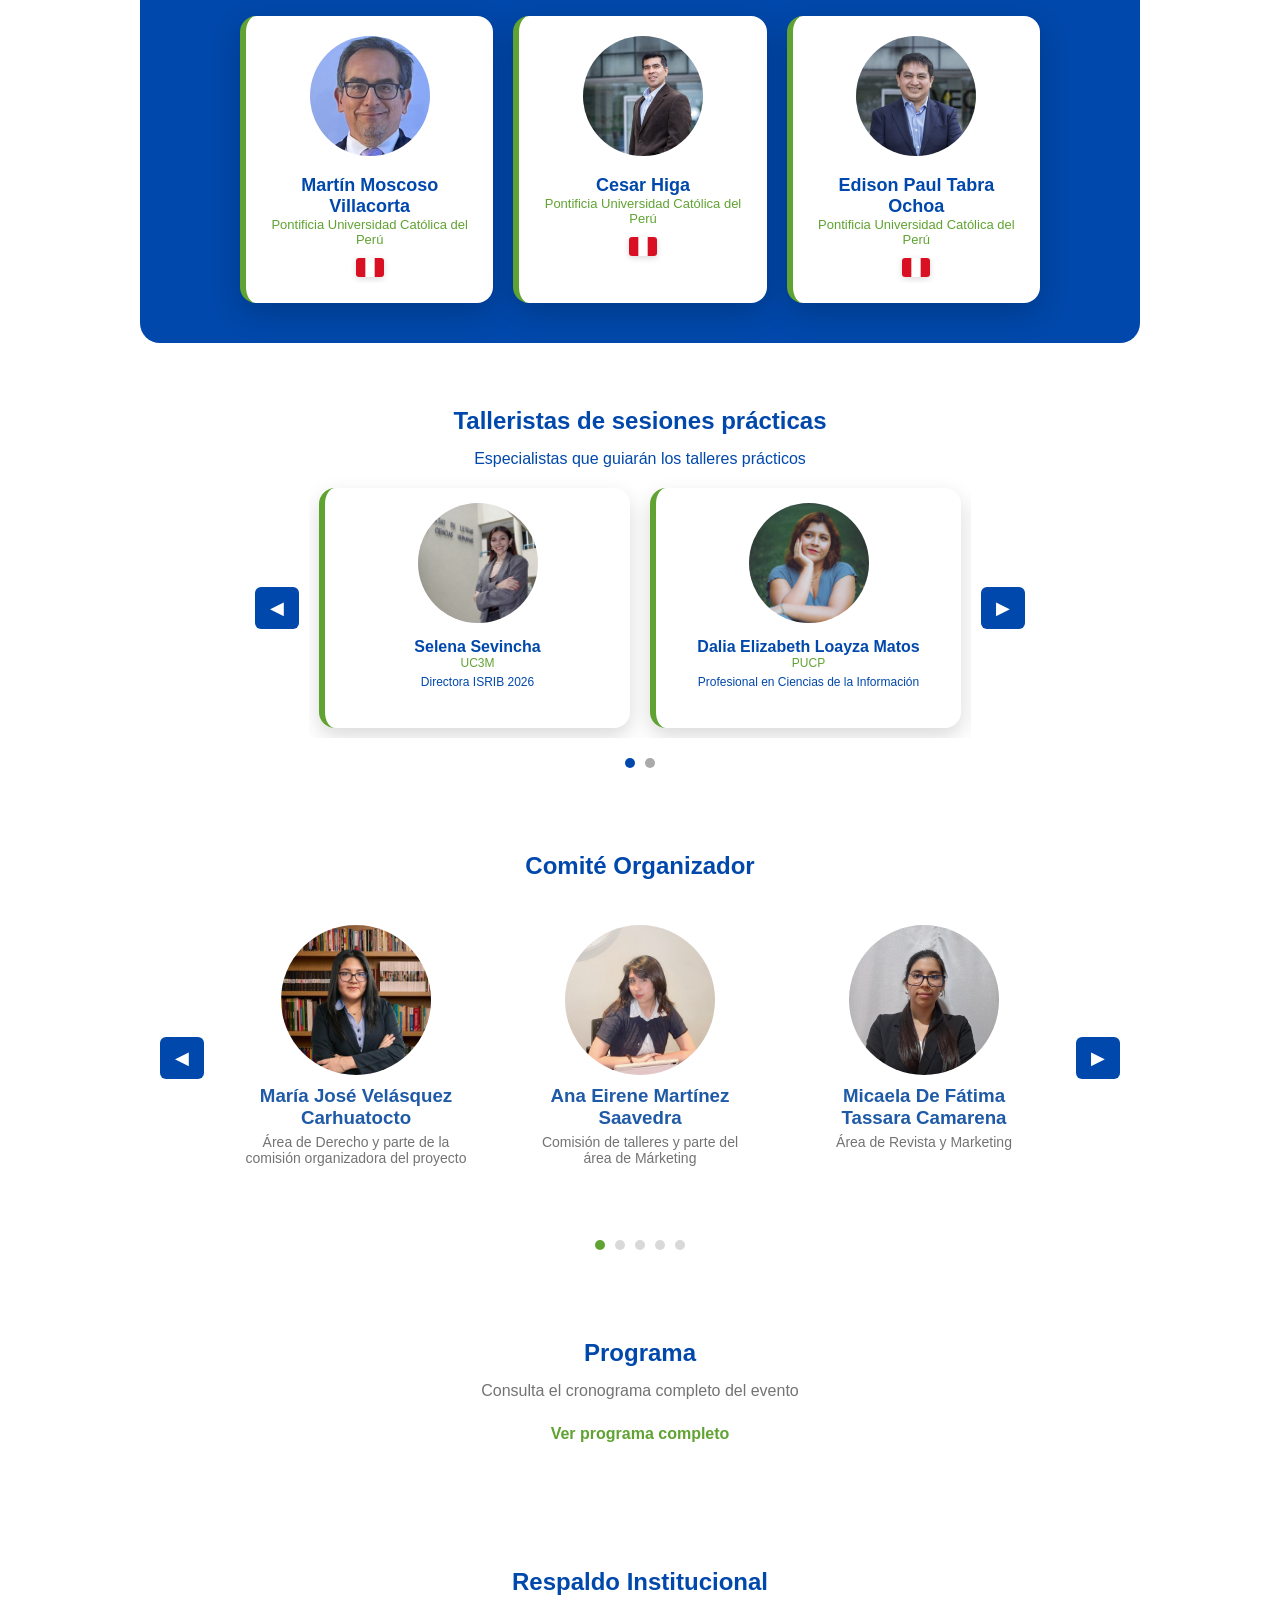
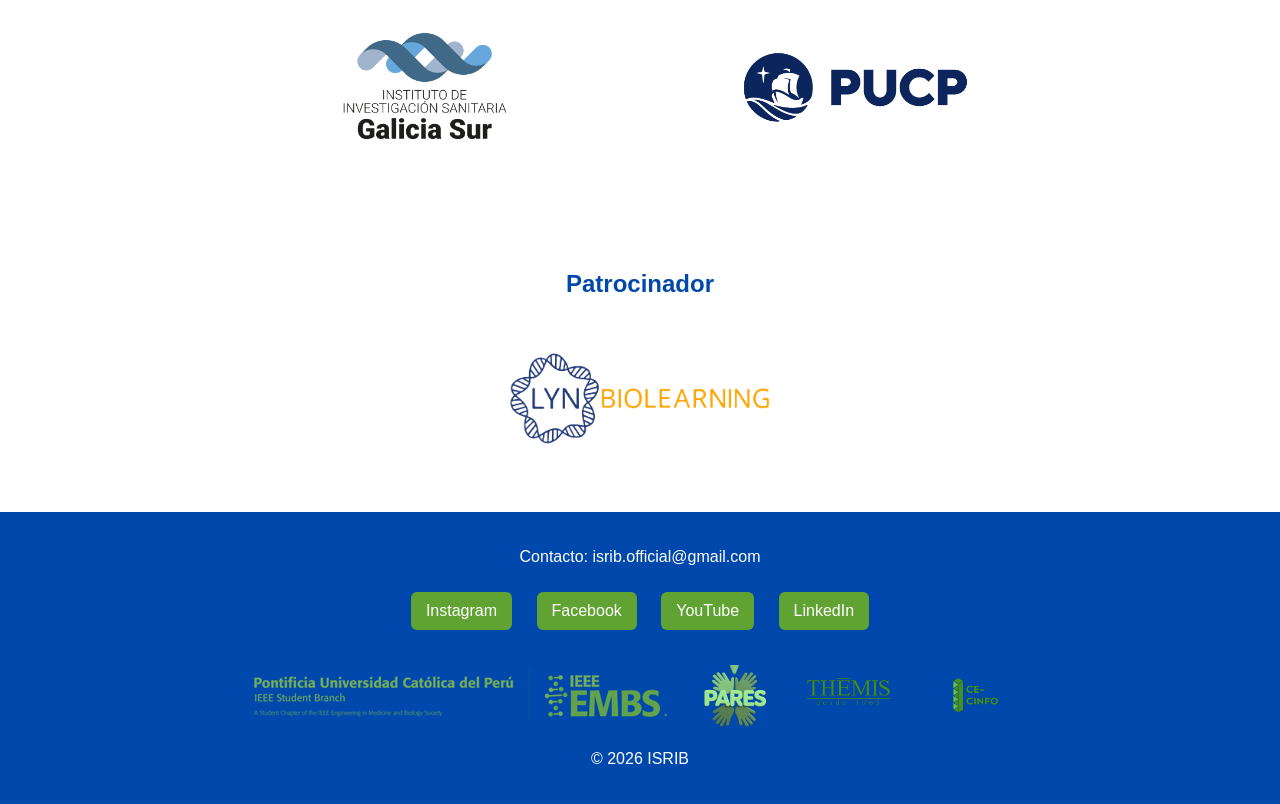
==== commit 2282d974: "Update index.html" ====
--- a/index.html
+++ b/index.html
@@ -1004,7 +1004,7 @@
 <section id="inscripcion" style="text-align:center;">
   <h2>Inscripciones abiertas</h2>
   <p style="text-align:center;">Regístrate ahora para participar en las sesiones virtuales generales y abiertas de ISRIB 2026</p>
-  <p style="text-align:center;">Las incripciones para el Sesión del Cierre serán aceptadas hasta el jueves 29 de julio a las 23:59H (GMT-5)</p>
+  <p style="text-align:center;">Las incripciones para el Sesión del Cierre serán aceptadas hasta el viernes 30 de julio a las 23:59H (GMT-5)</p>
   <div class="contenedor-boton">
     <button class="btn-inscripcion" onclick="window.open('https://forms.gle/KsPbehx2RP3kyVgs6', '_blank')">
       Inscribirme ahora
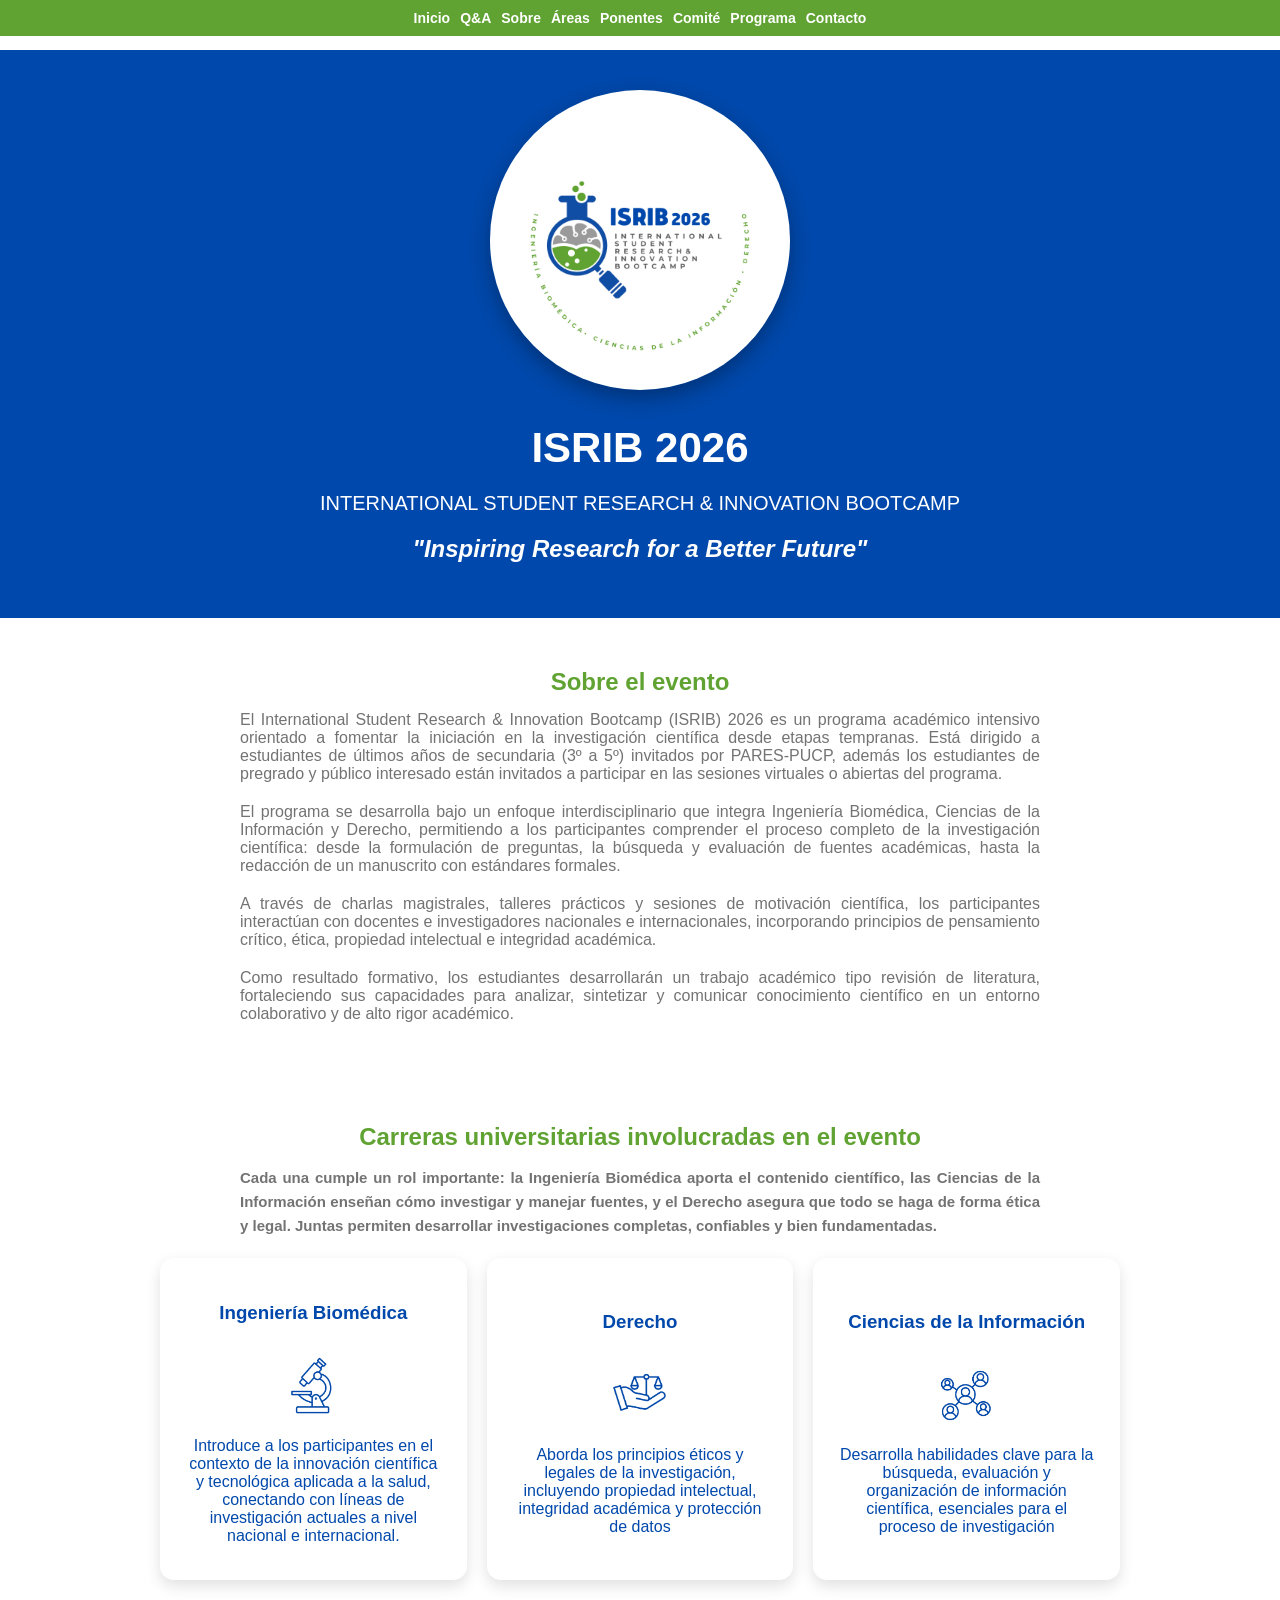
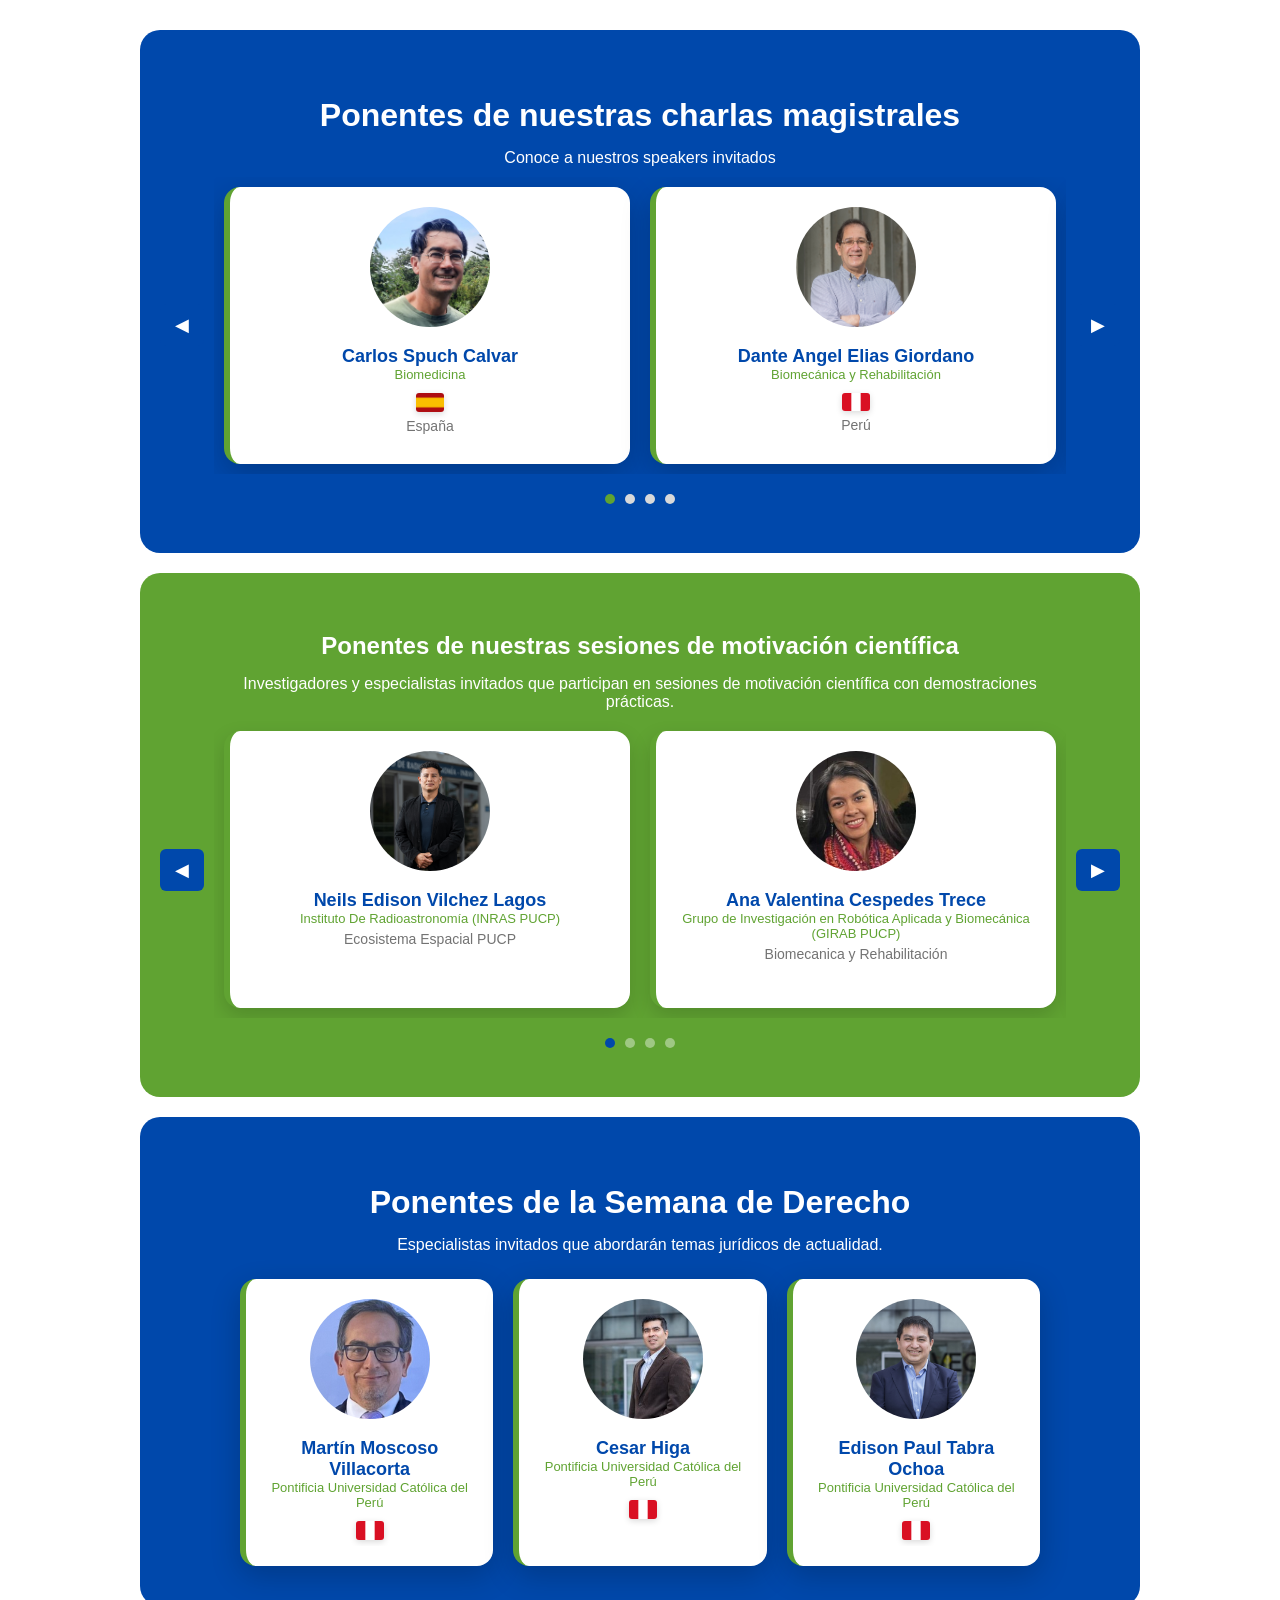
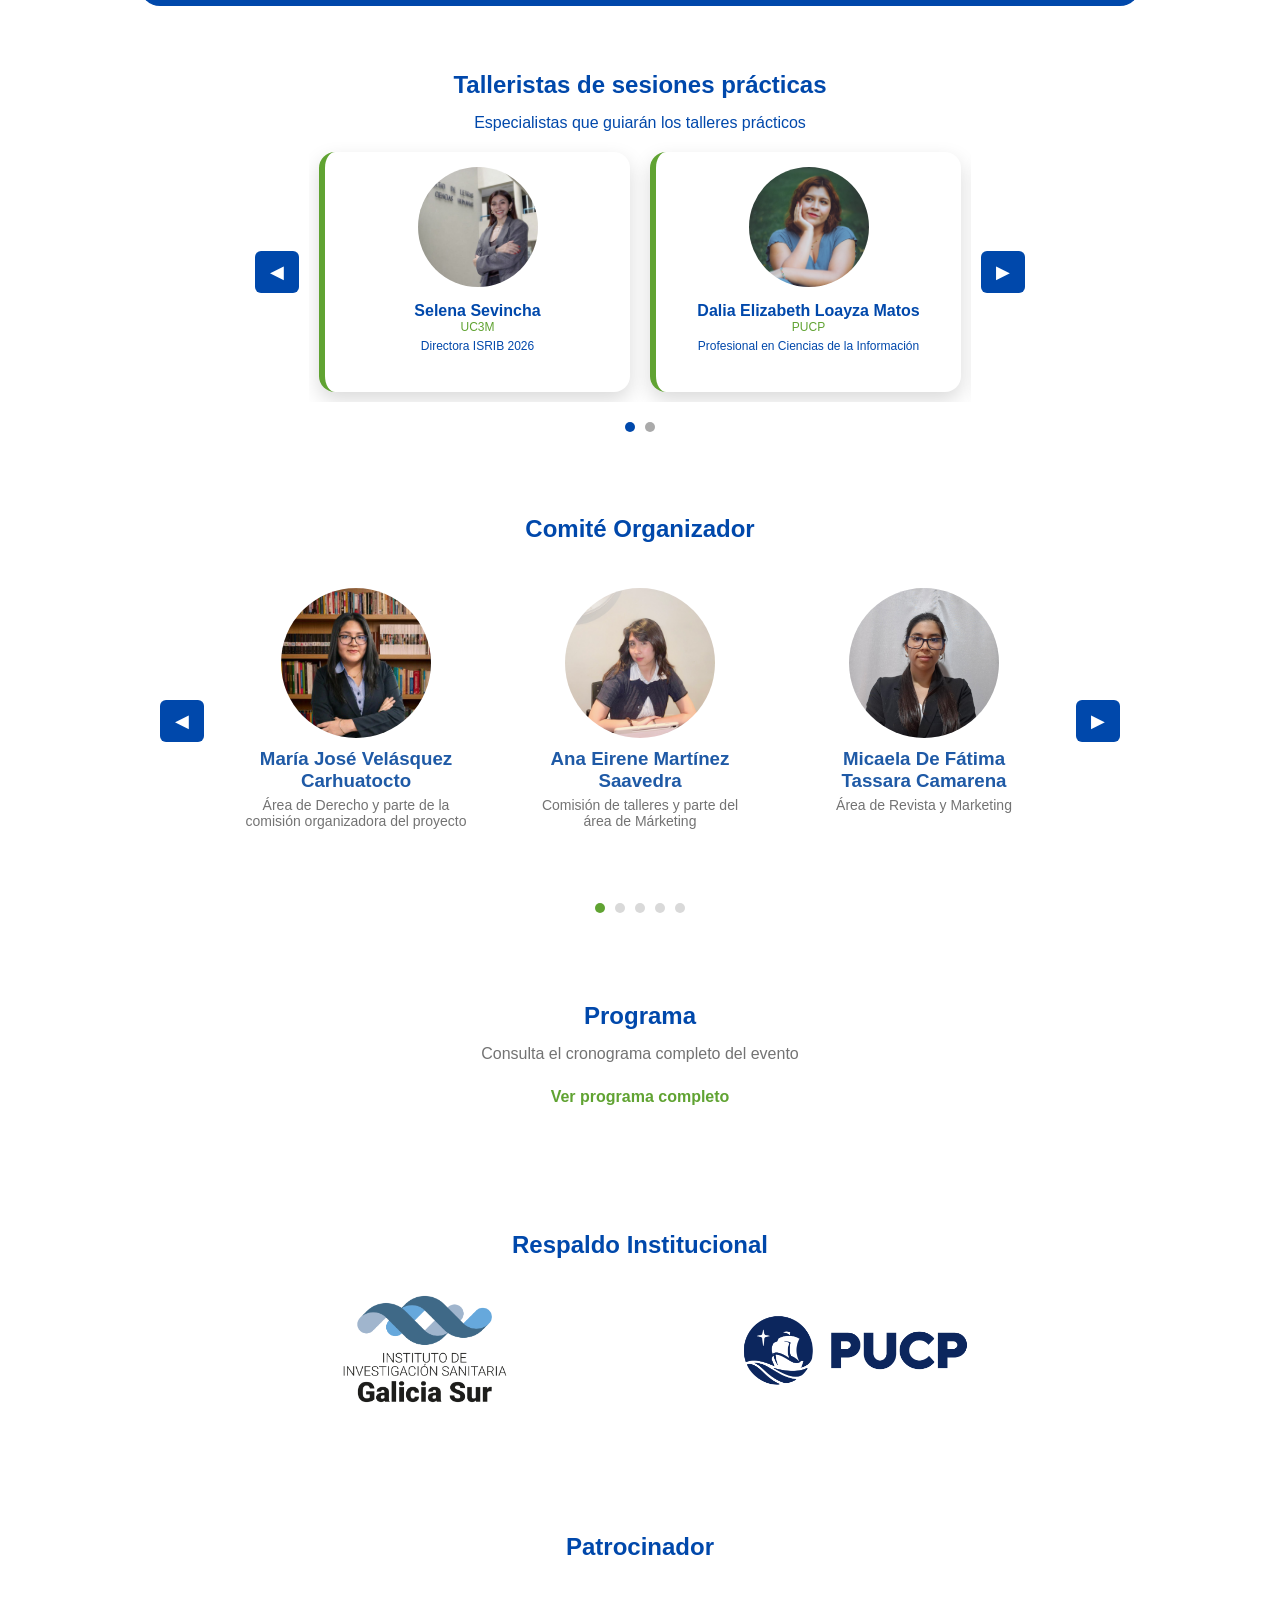
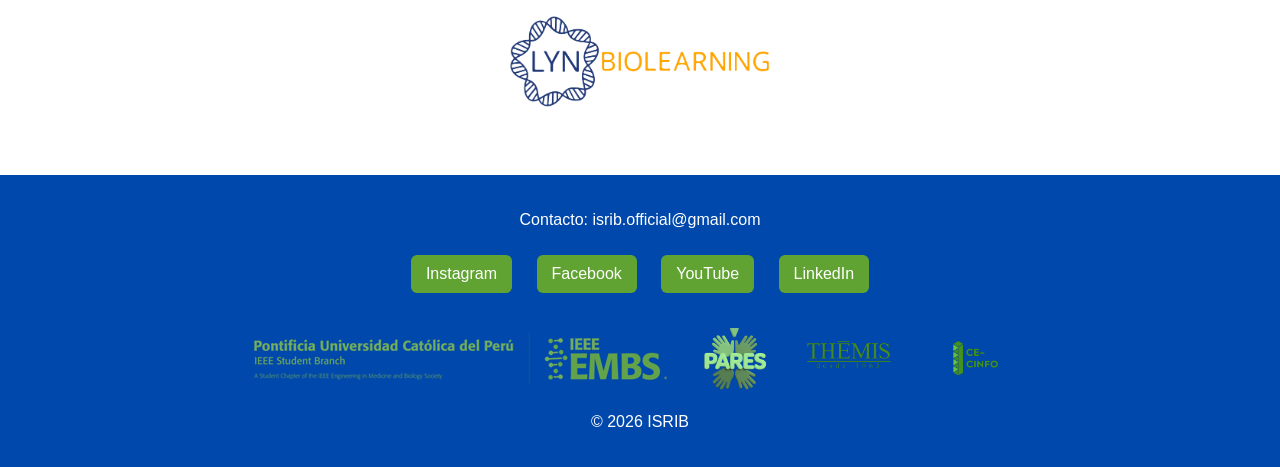
==== commit 44d19663: "Update index.html" ====
--- a/index.html
+++ b/index.html
@@ -1001,7 +1001,7 @@
 
 </header>
 
-<section id="inscripcion" style="text-align:center;">
+<!--<section id="inscripcion" style="text-align:center;">
   <h2>Inscripciones abiertas</h2>
   <p style="text-align:center;">Regístrate ahora para participar en las sesiones virtuales generales y abiertas de ISRIB 2026</p>
   <p style="text-align:center;">Las incripciones para el Sesión del Cierre serán aceptadas hasta el viernes 30 de julio a las 23:59H (GMT-5)</p>
@@ -1010,7 +1010,7 @@
       Inscribirme ahora
     </button>
   </div>
-</section>
+</section>-->
 
 <section id="sobre">
 <h2>Sobre el evento</h2>
